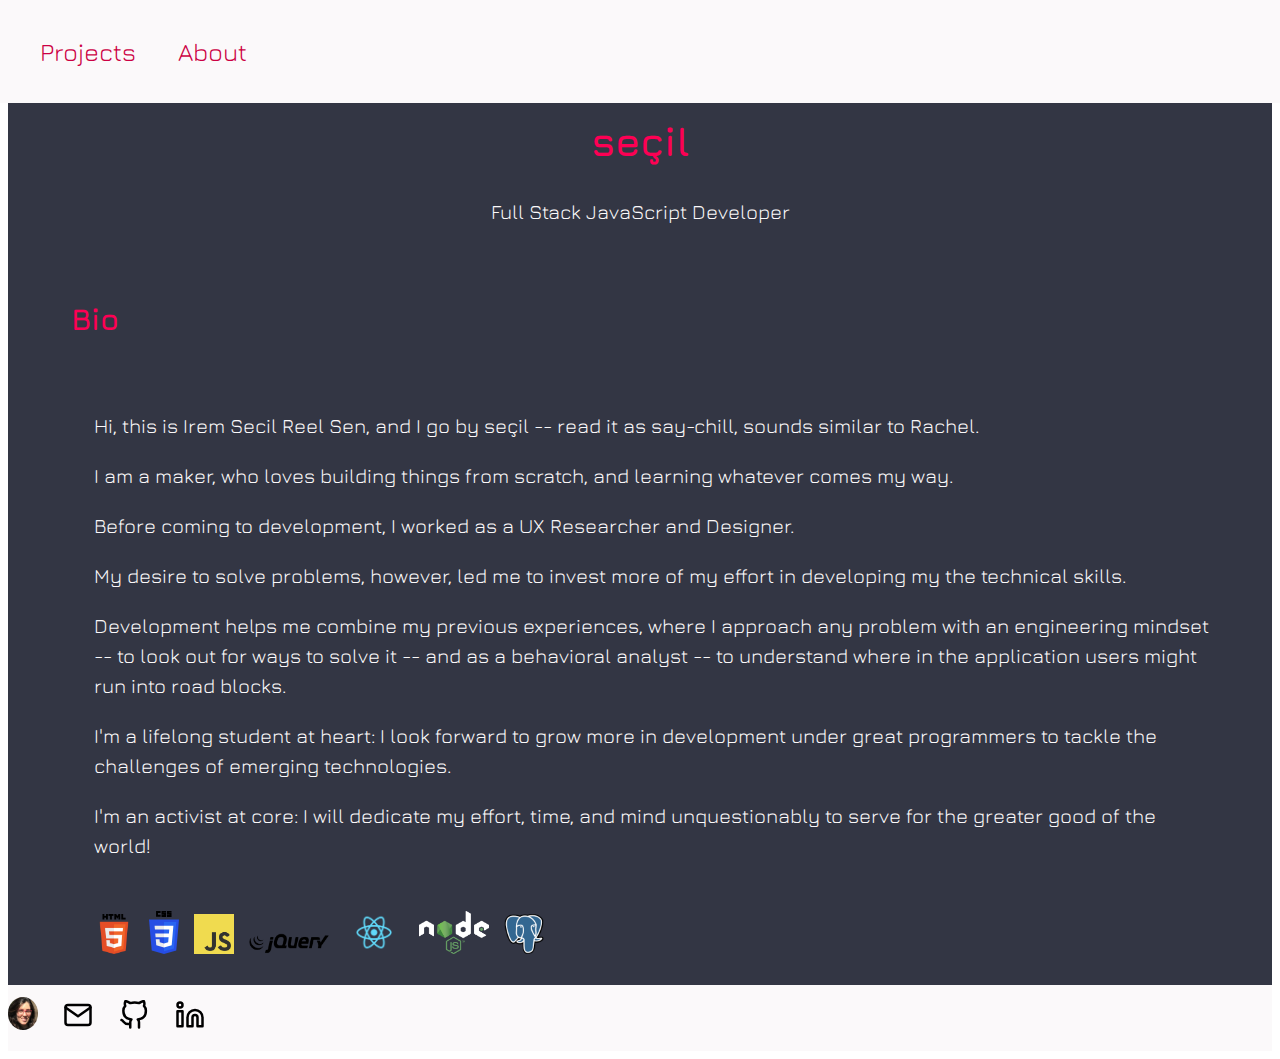
==== about.html @ 165f2359 "took out blog" ====
<!DOCTYPE html>
<html lang="en">
<head>
        <!-- Global site tag (gtag.js) - Google Analytics -->
    <script async src="https://www.googletagmanager.com/gtag/js?id=UA-135874623-1"></script>
    <script>
    window.dataLayer = window.dataLayer || [];
    function gtag(){dataLayer.push(arguments);}
    gtag('js', new Date());

    gtag('config', 'UA-135874623-1');
    </script>
    <meta charset="UTF-8">
    <meta name="viewport" content="width=device-width, initial-scale=1.0">
    <meta http-equiv="X-UA-Compatible" content="ie=edge">
    <title>Document</title>
    <link href="https://fonts.googleapis.com/css?family=Crimson+Text|Julius+Sans+One|Jura" rel="stylesheet">
    <link rel="stylesheet" type="text/css" href="index.css">
</head>
<body>
        <nav role="navigation" class="js-navigation-bar">
            <ul>
                <li><a href="index.html" class="navigation-items">Projects</a></li>
                <li><a href="about.html" class="navigation-items">About</a></li>
            </ul>
        </nav>
    <main role="main">
    <header role="banner">
    <h1>seçil</h1>
    <p>Full Stack JavaScript Developer</p>
    </header>
   <div class="content">
        <h2>Bio</h2>
        <section class="bio-info">
            <p>Hi, this is Irem Secil Reel Sen, and I go by seçil -- read it as say-chill, sounds similar to Rachel.</p>
            <p>I am a maker, who loves building things from scratch, and learning whatever comes my way.</p>
            <p>Before coming to development, I worked as a UX Researcher and Designer.</p>
            <p>My desire to solve problems, however, led me to invest more of my effort in developing my the technical skills.</p>
            <p>Development helps me combine my previous experiences, where I approach any problem with an engineering mindset -- to look out for ways to solve it -- and as a behavioral analyst -- to understand where in the application users might run into road blocks.</p>
            <p>I'm a lifelong student at heart: I look forward to grow more in development under great programmers to tackle the challenges of emerging technologies.</p>
            <p>I'm an activist at core: I will dedicate my effort, time, and mind unquestionably to serve for the greater good of the world!</p>
            <br>
            <div class="tech">
                <img src="resources/html5.png" class="html tech" alt="html5-logo">
                <img src="resources/css.svg" class="css tech" alt="css-logo">
                <img src="resources/js.png" class="js tech" alt="javascript-logo">
                <img src="resources/jquery.png" class="jquery tech" alt="jquery-logo">
                <img src="resources/react.png" class="react tech" alt="react-logo">
                <img src="resources/nodejs.png" class="node tech" alt="node-logo">
                <img src="resources/PostgreSQL.png" class="postgres tech" alt="postgres-logo">
            </div>
        </section>
    </div>
    </main> 
    <footer role="content-info">
        <img src="resources/headshot.png" class="headshot footer-logo" alt="headshot">
        <a href="mailto:secilreel@yahoo.com" target="_blank">
            <img src="resources/mail.svg" class="footer-logo" alt="mailto logo">
        </a>
        <a href="https://github.com/secilreel" alt="github account link" target="_blank">
            <img src="resources/github.svg" class="footer-logo" alt="github logo">
        </a>
        <a href="https://www.linkedin.com/in/irem-secil-reel-sen/" alt="linkedin account link" target="_blank">
            <img src="resources/linkedin.svg" class="footer-logo" alt="linkedin logo">
        </a>
    </footer>
    </body>
    </html>
---- index.css ----
*{
  box-sizing: border-box;
}
html{
  font-size: 62.5%;
}

.content{
  margin-left: 5%;
  margin-right: 3%;
}

nav {
  position: fixed;
  top: 0;
  left: 0;
  right: 0;
}

body {
  font-family: 'Jura', sans-serif;
  font-size: 2rem;
  color: #fbf9fa;
  text-align: left;
  line-height: 1.5;
}

main{
  background-color: #333644
}

a{
  color:#CC0043;
  text-decoration: none;
  font-size: 1.75rem;
  margin: 0%;
}
.about-outside-link{
  font-size: 2.5rem;
}
.headshot {
  border-radius: 70%;
  width: 3rem;
}

.logo{
  width: 3rem;
}

.footer-logo{
  background-color: #fbf9fa;
  width: 3rem;
  margin-right: 2rem;
}
li{
  list-style: none;
  display: inline;
}

.projects{
  width: 100%;
  height: 100%;
}

.description-box{
  display: flex;
  flex-direction: column;
}

.screenshots{
  margin-right: 2%;
  margin-left: 0%;
  padding: 2%;
}

.screenshots-element{
  width: 100%;
  height: 100%;
}

h1 {
  color: #fd0054;
  margin-top: 6rem;
}

h2, h3, h4 {
  color:#fd0054;
}

nav, footer {
  padding: 1% 0;
  background-color: #fbf9fa;
  color: #131010;
}
  
nav {
  position: fixed;
  top: 0;
  left: 0;
  right: 0;
}

.navigation-items{
  margin-right: 3%;
  font-size: 2.5rem;
}

header {
  margin-top: 2%;
  padding: 2% 0;
  text-align: center;
}

.tech{
  margin-right: 1rem;
}

.css {
  width: 3rem;
}

.html {
  width: 4rem;
}

.js {
  width: 4rem;
}

.jquery {
  width: 8rem;
}

.react{
  width: 6rem;
}

.node{
  width: 7rem;
}

.postgres{
  width: 4rem;
}

section {
  padding: 2%;
}

.check-the-code{

  text-align-last: right;
}

@media screen and (min-width: 768px){
  .projects{
    width: 40%;
    height: 40%
  } 
  .description-box{
    display: flex;
    flex-direction: row-reverse;
  }
  .description-text{
    display: block;
    margin-right: 2rem;
  }
  a{
    font-size: 2.2rem;
  }
} 

@media screen and (min-width: 1000px){
  .projects{
    width: 25%;
    height: 25%
  } 
} 

@media screen and (min-width: 1100px){
  .projects{
    width: 10%;
    height: 10%;
  } 
}
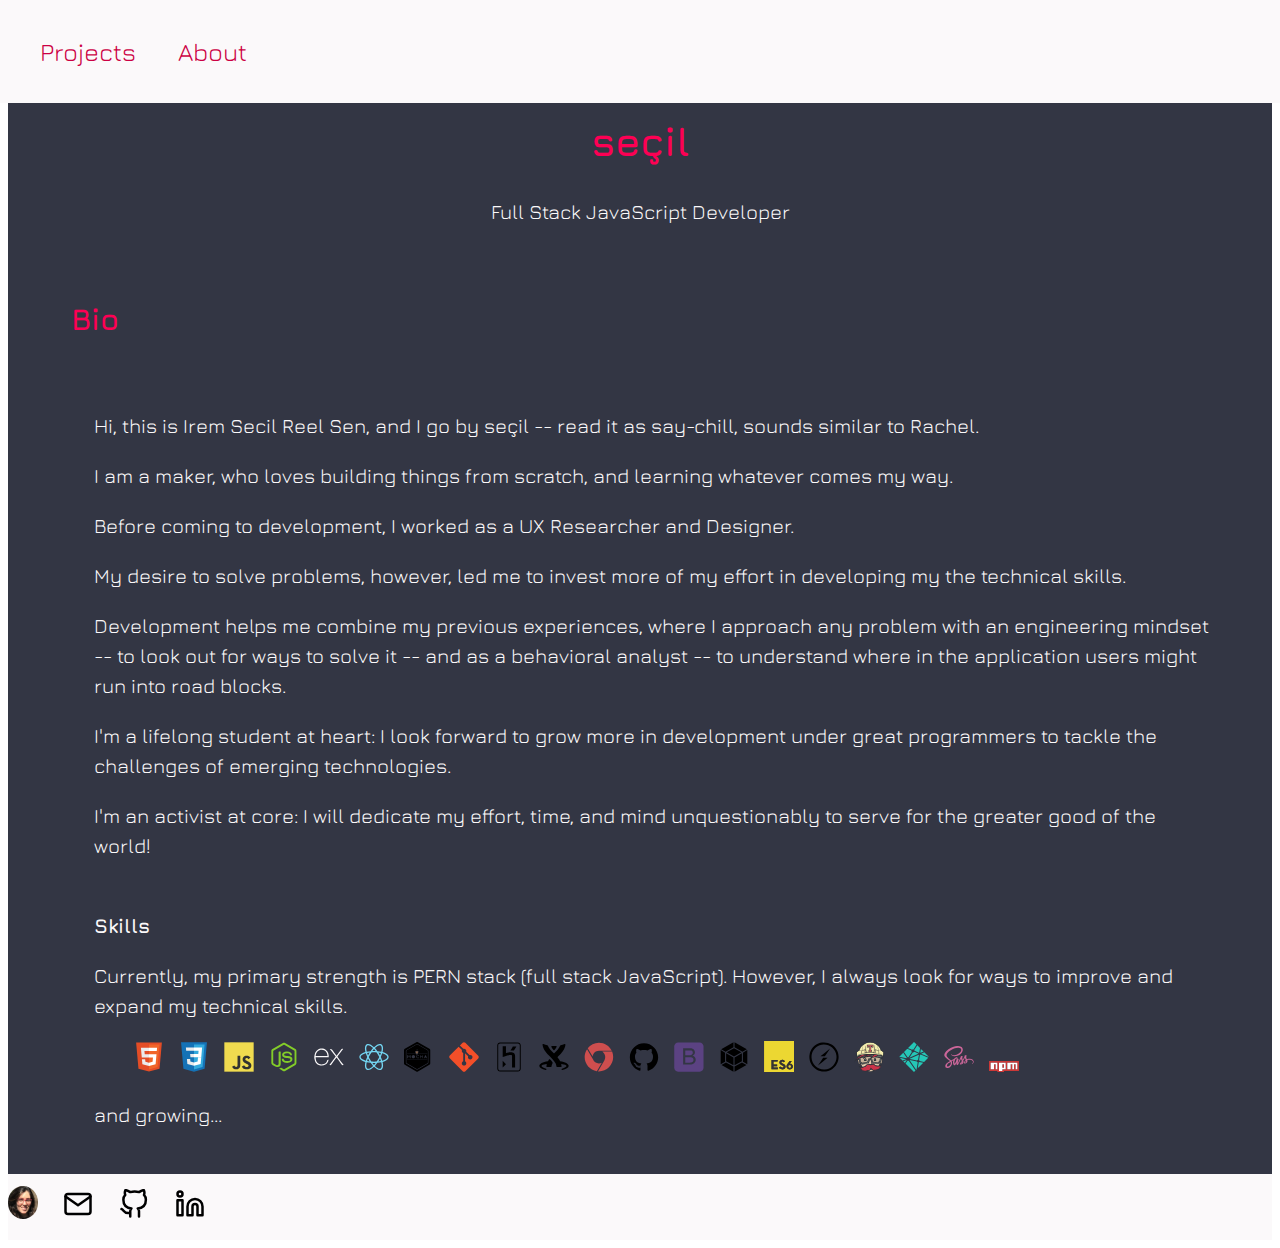
==== commit aa9ba522: "increased stacks" ====
--- a/about.html
+++ b/about.html
@@ -40,7 +40,7 @@
             <p>I'm a lifelong student at heart: I look forward to grow more in development under great programmers to tackle the challenges of emerging technologies.</p>
             <p>I'm an activist at core: I will dedicate my effort, time, and mind unquestionably to serve for the greater good of the world!</p>
             <br>
-            <div class="tech">
+            <!-- <div class="tech">
                 <img src="resources/html5.png" class="html tech" alt="html5-logo">
                 <img src="resources/css.svg" class="css tech" alt="css-logo">
                 <img src="resources/js.png" class="js tech" alt="javascript-logo">
@@ -48,7 +48,383 @@
                 <img src="resources/react.png" class="react tech" alt="react-logo">
                 <img src="resources/nodejs.png" class="node tech" alt="node-logo">
                 <img src="resources/PostgreSQL.png" class="postgres tech" alt="postgres-logo">
-            </div>
+            </div> -->
+            <b>Skills</b>
+            <p>Currently, my primary strength is PERN stack (full stack JavaScript). However, I always look for ways to improve and expand my technical skills.</p>
+            <div class="tech-skills-icons">
+                <ul>
+                  <li class="tech-skills-icon" style="opacity: 1;">
+                    <svg viewBox="0 0 128 128" class="tech">
+                    <path fill="#E44D26" d="M19.037 113.876l-10.005-112.215h109.936l-10.016 112.198-45.019 12.48z"></path><path fill="#F16529" d="M64 116.8l36.378-10.086 8.559-95.878h-44.937z"></path><path fill="#EBEBEB" d="M64 52.455h-18.212l-1.258-14.094h19.47v-13.762h-34.511l.33 3.692 3.382 37.927h30.799zM64 88.198l-.061.017-15.327-4.14-.979-10.975h-13.817l1.928 21.609 28.193 7.826.063-.017z"></path><path fill="#fff" d="M63.952 52.455v13.763h16.947l-1.597 17.849-15.35 4.143v14.319l28.215-7.82.207-2.325 3.234-36.233.335-3.696h-3.708zM63.952 24.599v13.762h33.244l.276-3.092.628-6.978.329-3.692z"></path>
+                    </svg>
+                  </li>
+                  <li class="tech-skills-icon" style="opacity: 1;">
+                    <svg viewBox="0 0 128 128" class="tech" >
+                    <path fill="#1572B6" d="M18.814 114.123l-10.054-112.771h110.48l-10.064 112.754-45.243 12.543-45.119-12.526z"></path><path fill="#33A9DC" d="M64.001 117.062l36.559-10.136 8.601-96.354h-45.16v106.49z"></path><path fill="#fff" d="M64.001 51.429h18.302l1.264-14.163h-19.566v-13.831h34.681999999999995l-.332 3.711-3.4 38.114h-30.95v-13.831z"></path><path fill="#EBEBEB" d="M64.083 87.349l-.061.018-15.403-4.159-.985-11.031h-13.882l1.937 21.717 28.331 7.863.063-.018v-14.39z"></path><path fill="#fff" d="M81.127 64.675l-1.666 18.522-15.426 4.164v14.39l28.354-7.858.208-2.337 2.406-26.881h-13.876z"></path><path fill="#EBEBEB" d="M64.048 23.435v13.831000000000001h-33.407999999999994l-.277-3.108-.63-7.012-.331-3.711h34.646zM64.001 51.431v13.831000000000001h-15.209l-.277-3.108-.631-7.012-.33-3.711h16.447z"></path>
+                    </svg>
+                  </li>
+                  <li class="tech-skills-icon" style="opacity: 1;">
+                    <svg viewBox="0 0 128 128" class="tech">
+                    <path style="fill: #F0DB4F" d="M1.408 1.408h125.184v125.185h-125.184z"></path><path fill="#323330" d="M116.347 96.736c-.917-5.711-4.641-10.508-15.672-14.981-3.832-1.761-8.104-3.022-9.377-5.926-.452-1.69-.512-2.642-.226-3.665.821-3.32 4.784-4.355 7.925-3.403 2.023.678 3.938 2.237 5.093 4.724 5.402-3.498 5.391-3.475 9.163-5.879-1.381-2.141-2.118-3.129-3.022-4.045-3.249-3.629-7.676-5.498-14.756-5.355l-3.688.477c-3.534.893-6.902 2.748-8.877 5.235-5.926 6.724-4.236 18.492 2.975 23.335 7.104 5.332 17.54 6.545 18.873 11.531 1.297 6.104-4.486 8.08-10.234 7.378-4.236-.881-6.592-3.034-9.139-6.949-4.688 2.713-4.688 2.713-9.508 5.485 1.143 2.499 2.344 3.63 4.26 5.795 9.068 9.198 31.76 8.746 35.83-5.176.165-.478 1.261-3.666.38-8.581zm-46.885-37.793h-11.709l-.048 30.272c0 6.438.333 12.34-.714 14.149-1.713 3.558-6.152 3.117-8.175 2.427-2.059-1.012-3.106-2.451-4.319-4.485-.333-.584-.583-1.036-.667-1.071l-9.52 5.83c1.583 3.249 3.915 6.069 6.902 7.901 4.462 2.678 10.459 3.499 16.731 2.059 4.082-1.189 7.604-3.652 9.448-7.401 2.666-4.915 2.094-10.864 2.07-17.444.06-10.735.001-21.468.001-32.237z"></path>
+                    </svg>
+                  </li>
+                  <li class="tech-skills-icon" style="opacity: 1;">
+                    <svg viewBox="0 0 128 128" class="tech">
+                    <path style="fill:#83CD29" d="M112.771 30.334l-44.097-25.605c-2.781-1.584-6.402-1.584-9.205 0l-44.568 25.605c-2.87 1.651-4.901 4.754-4.901 8.073v51.142c0 3.319 2.084 6.423 4.954 8.083l11.775 6.688c5.628 2.772 7.617 2.772 10.178 2.772 8.333 0 13.093-5.039 13.093-13.828v-50.49c0-.713-.371-1.774-1.071-1.774h-5.623c-.712 0-2.306 1.061-2.306 1.773v50.49c0 3.896-3.524 7.773-10.11 4.48l-12.167-7.013c-.424-.23-.723-.693-.723-1.181v-51.142c0-.482.555-.966.982-1.213l44.424-25.561c.415-.235 1.025-.235 1.439 0l43.882 25.555c.42.253.272.722.272 1.219v51.142c0 .488.183.963-.232 1.198l-44.086 25.576c-.378.227-.847.227-1.261 0l-11.307-6.749c-.341-.198-.746-.269-1.073-.086-3.146 1.783-3.726 2.02-6.677 3.043-.726.253-1.797.692.41 1.929l14.798 8.754c1.417.82 3.027 1.246 4.647 1.246 1.642 0 3.25-.426 4.667-1.246l43.885-25.582c2.87-1.672 4.23-4.764 4.23-8.083v-51.142c0-3.319-1.36-6.414-4.229-8.073zM77.91 81.445c-11.726 0-14.309-3.235-15.17-9.066-.1-.628-.633-1.379-1.272-1.379h-5.731c-.709 0-1.279.86-1.279 1.566 0 7.466 4.059 16.512 23.453 16.512 14.039 0 22.088-5.455 22.088-15.109 0-9.572-6.467-12.084-20.082-13.886-13.762-1.819-15.16-2.738-15.16-5.962 0-2.658 1.184-6.203 11.374-6.203 9.105 0 12.461 1.954 13.842 8.091.118.577.645.991 1.24.991h5.754c.354 0 .692-.143.94-.396.24-.272.367-.613.335-.979-.891-10.568-7.912-15.493-22.112-15.493-12.631 0-20.166 5.334-20.166 14.275 0 9.698 7.497 12.378 19.622 13.577 14.505 1.422 15.633 3.542 15.633 6.395 0 4.955-3.978 7.066-13.309 7.066z"></path>
+                    </svg>
+                  </li>
+                  <li class="tech-skills-icon" style="opacity: 1;">
+                    <svg viewBox="0 0 128 128" class="tech">
+                    <path style="fill:#fbf9fa" d="M126.67,98.44c-4.56,1.16-7.38.05-9.91-3.75-5.68-8.51-11.95-16.63-18-24.9-.78-1.07-1.59-2.12-2.6-3.45C89,76,81.85,85.2,75.14,94.77c-2.4,3.42-4.92,4.91-9.4,3.7L92.66,62.34,67.6,29.71c4.31-.84,7.29-.41,9.93,3.45,5.83,8.52,12.26,16.63,18.67,25.21C102.65,49.82,109,41.7,115,33.26c2.41-3.42,5-4.72,9.33-3.46-3.28,4.35-6.49,8.63-9.72,12.88-4.36,5.73-8.64,11.53-13.16,17.14-1.61,2-1.35,3.3.09,5.19C109.9,76,118.16,87.1,126.67,98.44Z"></path><path fill="#fbf9fa" d="M1.33,61.74c.72-3.61,1.2-7.29,2.2-10.83,6-21.43,30.6-30.34,47.5-17.06C60.93,41.64,63.39,52.62,62.9,65H7.1c-.84,22.21,15.15,35.62,35.53,28.78,7.15-2.4,11.36-8,13.47-15,1.07-3.51,2.84-4.06,6.14-3.06-1.69,8.76-5.52,16.08-13.52,20.66-12,6.86-29.13,4.64-38.14-4.89C5.26,85.89,3,78.92,2,71.39c-.15-1.2-.46-2.38-.7-3.57Q1.33,64.78,1.33,61.74ZM7.2,60.25H57.63c-.33-16.06-10.33-27.47-24-27.57C18.63,32.56,7.85,43.7,7.2,60.25Z"></path>
+                    </svg>
+                  </li>
+                  <li class="tech-skills-icon react" style="opacity: 1;">
+                    <svg viewBox="0 0 128 128" class="tech">
+                    <path style="fill: #74d8f5" d="M107.3 45.2c-2.2-.8-4.5-1.6-6.9-2.3.6-2.4 1.1-4.8 1.5-7.1 2.1-13.2-.2-22.5-6.6-26.1-1.9-1.1-4-1.6-6.4-1.6-7 0-15.9 5.2-24.9 13.9-9-8.7-17.9-13.9-24.9-13.9-2.4 0-4.5.5-6.4 1.6-6.4 3.7-8.7 13-6.6 26.1.4 2.3.9 4.7 1.5 7.1-2.4.7-4.7 1.4-6.9 2.3-12.5 4.8-19.3 11.4-19.3 18.8s6.9 14 19.3 18.8c2.2.8 4.5 1.6 6.9 2.3-.6 2.4-1.1 4.8-1.5 7.1-2.1 13.2.2 22.5 6.6 26.1 1.9 1.1 4 1.6 6.4 1.6 7.1 0 16-5.2 24.9-13.9 9 8.7 17.9 13.9 24.9 13.9 2.4 0 4.5-.5 6.4-1.6 6.4-3.7 8.7-13 6.6-26.1-.4-2.3-.9-4.7-1.5-7.1 2.4-.7 4.7-1.4 6.9-2.3 12.5-4.8 19.3-11.4 19.3-18.8s-6.8-14-19.3-18.8zm-14.8-30.5c4.1 2.4 5.5 9.8 3.8 20.3-.3 2.1-.8 4.3-1.4 6.6-5.2-1.2-10.7-2-16.5-2.5-3.4-4.8-6.9-9.1-10.4-13 7.4-7.3 14.9-12.3 21-12.3 1.3 0 2.5.3 3.5.9zm-11.2 59.3c-1.8 3.2-3.9 6.4-6.1 9.6-3.7.3-7.4.4-11.2.4-3.9 0-7.6-.1-11.2-.4-2.2-3.2-4.2-6.4-6-9.6-1.9-3.3-3.7-6.7-5.3-10 1.6-3.3 3.4-6.7 5.3-10 1.8-3.2 3.9-6.4 6.1-9.6 3.7-.3 7.4-.4 11.2-.4 3.9 0 7.6.1 11.2.4 2.2 3.2 4.2 6.4 6 9.6 1.9 3.3 3.7 6.7 5.3 10-1.7 3.3-3.4 6.6-5.3 10zm8.3-3.3c1.5 3.5 2.7 6.9 3.8 10.3-3.4.8-7 1.4-10.8 1.9 1.2-1.9 2.5-3.9 3.6-6 1.2-2.1 2.3-4.2 3.4-6.2zm-25.6 27.1c-2.4-2.6-4.7-5.4-6.9-8.3 2.3.1 4.6.2 6.9.2 2.3 0 4.6-.1 6.9-.2-2.2 2.9-4.5 5.7-6.9 8.3zm-18.6-15c-3.8-.5-7.4-1.1-10.8-1.9 1.1-3.3 2.3-6.8 3.8-10.3 1.1 2 2.2 4.1 3.4 6.1 1.2 2.2 2.4 4.1 3.6 6.1zm-7-25.5c-1.5-3.5-2.7-6.9-3.8-10.3 3.4-.8 7-1.4 10.8-1.9-1.2 1.9-2.5 3.9-3.6 6-1.2 2.1-2.3 4.2-3.4 6.2zm25.6-27.1c2.4 2.6 4.7 5.4 6.9 8.3-2.3-.1-4.6-.2-6.9-.2-2.3 0-4.6.1-6.9.2 2.2-2.9 4.5-5.7 6.9-8.3zm22.2 21l-3.6-6c3.8.5 7.4 1.1 10.8 1.9-1.1 3.3-2.3 6.8-3.8 10.3-1.1-2.1-2.2-4.2-3.4-6.2zm-54.5-16.2c-1.7-10.5-.3-17.9 3.8-20.3 1-.6 2.2-.9 3.5-.9 6 0 13.5 4.9 21 12.3-3.5 3.8-7 8.2-10.4 13-5.8.5-11.3 1.4-16.5 2.5-.6-2.3-1-4.5-1.4-6.6zm-24.7 29c0-4.7 5.7-9.7 15.7-13.4 2-.8 4.2-1.5 6.4-2.1 1.6 5 3.6 10.3 6 15.6-2.4 5.3-4.5 10.5-6 15.5-13.8-4-22.1-10-22.1-15.6zm28.5 49.3c-4.1-2.4-5.5-9.8-3.8-20.3.3-2.1.8-4.3 1.4-6.6 5.2 1.2 10.7 2 16.5 2.5 3.4 4.8 6.9 9.1 10.4 13-7.4 7.3-14.9 12.3-21 12.3-1.3 0-2.5-.3-3.5-.9zm60.8-20.3c1.7 10.5.3 17.9-3.8 20.3-1 .6-2.2.9-3.5.9-6 0-13.5-4.9-21-12.3 3.5-3.8 7-8.2 10.4-13 5.8-.5 11.3-1.4 16.5-2.5.6 2.3 1 4.5 1.4 6.6zm9-15.6c-2 .8-4.2 1.5-6.4 2.1-1.6-5-3.6-10.3-6-15.6 2.4-5.3 4.5-10.5 6-15.5 13.8 4 22.1 10 22.1 15.6 0 4.7-5.8 9.7-15.7 13.4z"></path>
+                    </svg>
+                  </li>
+                  <li class="tech-skills-icon mocha" style="opacity: 1;">
+                    <svg viewBox="0 0 128 128" class="tech">
+                    <path style="fill: #8D6748" class="cls-1" d="M60.91,52h4a1,1,0,0,0,.54-.24C67.77,49,68.1,43.6,68.1,41.7a.7.7,0,0,0-.68-.7h-9a.68.68,0,0,0-.68.68c.07,1.9.34,7.36,2.65,10.08A.65.65,0,0,0,60.91,52Zm4.41-5.16C67,46.23,67,45.62,67,45.62a10.69,10.69,0,0,1-2,5.24.51.51,0,0,1-.41.15H61.25c-.14,0-.34,0-.41-.15a9.6,9.6,0,0,1-1.7-3.77S63.08,47.65,65.32,46.84Z" transform="translate(-8 -0.81)"></path><path class="cls-1" d="M116.42,29.94,67.48,1.72a6.83,6.83,0,0,0-6.83,0L11.6,29.94A6.9,6.9,0,0,0,8,35.78V92.22a7,7,0,0,0,3.58,5.83l48.94,28.22a6.83,6.83,0,0,0,6.83,0L116.4,98.06a7.14,7.14,0,0,0,3.6-5.83V35.78A7,7,0,0,0,116.42,29.94ZM112,88.29a5.77,5.77,0,0,1-2.94,5L66.86,117.66a5.65,5.65,0,0,1-5.84,0L18.87,93.31a5.63,5.63,0,0,1-2.87-5V39.58a5.71,5.71,0,0,1,2.87-5L61,10.2a5.6,5.6,0,0,1,5.82,0l42.21,24.35a5.69,5.69,0,0,1,2.93,5Z" transform="translate(-8 -0.81)"></path><path class="cls-1" d="M108.06,36.32,65.85,12a3.87,3.87,0,0,0-1.91-.54A4.06,4.06,0,0,0,62,12L19.87,36.32A3.88,3.88,0,0,0,18,39.65V88.35a3.87,3.87,0,0,0,1.87,3.32L62,116a3.62,3.62,0,0,0,1.89.54,3.82,3.82,0,0,0,1.9-.54l42.23-24.35A3.94,3.94,0,0,0,110,88.35V39.65A3.94,3.94,0,0,0,108.06,36.32ZM67,68.19a4.8,4.8,0,0,0,3.65-1.69L72.17,68a7.7,7.7,0,0,1-1.08,1,5.9,5.9,0,0,1-1.22.75,5,5,0,0,1-1.42.47,8.33,8.33,0,0,1-1.83.14,6.72,6.72,0,0,1-4.88-2,6.1,6.1,0,0,1-1.3-2.24A7.34,7.34,0,0,1,60,63.39v-.07a7.12,7.12,0,0,1,.42-2.71,7.63,7.63,0,0,1,1.36-2.24A6.35,6.35,0,0,1,64,56.88a7.53,7.53,0,0,1,2.83-.54,13.09,13.09,0,0,1,1.69.14c.54.14.95.27,1.42.41a6.43,6.43,0,0,1,1.15.68,11.79,11.79,0,0,1,1,.88l-1.56,1.63A4.83,4.83,0,1,0,67,68.19ZM64.17,30.56c-.34.47.07,1.63.95,3a2.83,2.83,0,0,1-.95,4,3.83,3.83,0,0,0-.75-2.31C61.8,32.79,63.29,31.64,64.17,30.56Zm-2.71,2.51c-.27.27,0,1.09.61,2a1.91,1.91,0,0,1-.61,2.71A2.74,2.74,0,0,0,61,36.25C59.9,34.56,60.85,33.81,61.46,33.07ZM56.5,39H69.26a.64.64,0,0,1,.68.63C69.94,42,69.6,50,66.2,53.77a.64.64,0,0,1-.47.23H60a.67.67,0,0,1-.47-.26C56.16,49.88,55.83,42,55.83,39.66A.66.66,0,0,1,56.5,39ZM21,49H55.35s.07,0,.07,1H21ZM55,63.32v.07a7.37,7.37,0,0,1-.47,2.71,6.7,6.7,0,0,1-1.46,2.24,6.4,6.4,0,0,1-2.22,1.49,6.63,6.63,0,0,1-2.84.54,7.86,7.86,0,0,1-2.84-.54,6.47,6.47,0,0,1-2.24-1.49,6.3,6.3,0,0,1-1.41-2.24A7.16,7.16,0,0,1,41,63.39v-.07a7.43,7.43,0,0,1,.53-2.71A6.79,6.79,0,0,1,43,58.37a6.46,6.46,0,0,1,2.23-1.49,6.66,6.66,0,0,1,2.85-.54,7.88,7.88,0,0,1,2.85.54,6.48,6.48,0,0,1,2.24,1.49,6.18,6.18,0,0,1,1.35,2.24A7.14,7.14,0,0,1,55,63.32ZM29.1,67H29l-4-6.46V70H22V57h3l4.14,6.38L33.23,57H36V70H33V60.47ZM107,75H21V74h86ZM86,62V57h2V70H86V64H79v6H77V57h2v5Zm6.73,8,6-13h2.17l6,13h-2.51L103,67H96.6l-1.42,3ZM107,50H70.41c0-1,.07-1,.07-1H107Z" transform="translate(-8 -0.81)"></path>
+                    </svg>
+                  </li>
+                  <li class="tech-skills-icon" style="opacity: 1;">
+                    <svg viewBox="0 0 128 128" class="tech">
+                    <path fill="#F34F29" d="M124.737 58.378l-55.116-55.114c-3.172-3.174-8.32-3.174-11.497 0l-11.444 11.446 14.518 14.518c3.375-1.139 7.243-.375 9.932 2.314 2.703 2.706 3.461 6.607 2.294 9.993l13.992 13.993c3.385-1.167 7.292-.413 9.994 2.295 3.78 3.777 3.78 9.9 0 13.679-3.78 3.78-9.901 3.78-13.683 0-2.842-2.844-3.545-7.019-2.105-10.521l-13.048-13.048-.002 34.341c.922.455 1.791 1.063 2.559 1.828 3.778 3.777 3.778 9.898 0 13.683-3.779 3.777-9.904 3.777-13.679 0-3.778-3.784-3.778-9.905 0-13.683.934-.933 2.014-1.638 3.167-2.11v-34.659c-1.153-.472-2.231-1.172-3.167-2.111-2.862-2.86-3.551-7.06-2.083-10.576l-14.313-14.313-37.792 37.79c-3.175 3.177-3.175 8.325 0 11.5l55.117 55.114c3.174 3.174 8.32 3.174 11.499 0l54.858-54.858c3.174-3.176 3.174-8.327-.001-11.501z"></path>
+                    </svg>
+                  </li>
+                  <li class="tech-skills-icon heroku" style="opacity: 1;">
+                    <svg viewBox="0 0 128 128" class="tech">
+                    <path d="M114 13.9c0-6.6-5.3-11.9-11.9-11.9h-76.2c-6.6 0-11.9 5.3-11.9 11.9v100.3c0 6.6 5.3 11.9 11.9 11.9h76.3c6.6 0 11.9-5.3 11.9-11.9v-100.3zm-4 .1v99.3c0 4.7-3.5 8.7-8.2 8.7h-75.3c-4.7 0-8.5-4-8.5-8.7v-99.3c0-4.7 3.9-8 8.5-8h75.2c4.7 0 8.4 3.6 8.4 8.3l-.1-.3zM37 108.7l14.1-14.1-14.1-14.1zM51 47.8v-29.4l-13.9.1s.1 45.9.2 45.7c42.8-16.7 39.7-4.8 39.7-4.8v49.4l-.1.2h13.1v-49.5c0-27.1-39-11.7-39-11.7zM70 36h14.8c8-10 10.7-17 10.7-17h-15.3s-4.9 11-10.2 17z"></path>
+                    </svg>
+                  </li>
+                  <li class="tech-skills-icon confluence" style="opacity: 1;">
+                    <svg viewBox="0 0 128 128" class="tech">
+                    <path d="M89.976 82.353c-1.57-3.094-3.43-6.223-5.606-9.405a106.98 106.98 0 0 0-4.974-6.672c-.71-.884-.412-1.984.13-2.53.536-.55 1.075-1.098 1.617-1.653 7.46-7.61 15.175-15.475 21.09-23.974 6.293-9.042 9.78-17.618 10.66-26.44a2.723 2.723 0 0 0-1.03-2.375 2.663 2.663 0 0 0-2.56-.368c-5.738 2.194-11.563 3.86-16.88 5.098a3.318 3.318 0 0 0-2.324 2.026C86.223 26.674 76.33 36.778 65.953 47.363c-.417.395-1 .917-1.95.917-.948 0-1.526-.506-1.95-.918-10.38-10.586-20.27-20.654-24.146-31.268a3.323 3.323 0 0 0-2.323-2.025c-5.32-1.24-11.15-3.047-16.878-5.24a2.655 2.655 0 0 0-3.592 2.742c.88 8.824 4.365 17.506 10.66 26.547 5.914 8.498 13.63 16.365 21.09 23.973C60.607 76.106 73.59 89.347 74.73 104.7a2.654 2.654 0 0 0 2.647 2.46h16.148a2.658 2.658 0 0 0 2.653-2.788 48.635 48.635 0 0 0-1.242-8.69l.006-.007a1.06 1.06 0 0 1 1.02-1.337c.05 0 .1.01.15.017h.002c13.183 1.93 21.52 5.013 21.533 8.41v.007c0 3.2-7.495 8.03-19.677 11.565l-.005.005c-1.083.31-1.873 1.288-1.873 2.45 0 1.408 1.163 2.554 2.6 2.554.2 0 .39-.023.577-.065 16.375-3.787 27.23-10.152 27.23-17.338-.002-8.533-14.676-16.154-36.526-19.59zM46.675 74.03a2.66 2.66 0 0 0-1.886-.808c-1.206 0-1.92.778-2.19 1.19a82.094 82.094 0 0 0-4.632 7.95C16.148 85.803 1.5 93.418 1.5 101.943c0 7.194 10.777 13.546 27.182 17.332.002 0 .018 0 .024-.002.193.046.392.075.6.075 1.436 0 2.6-1.145 2.6-2.554 0-1.16-.792-2.126-1.87-2.438l-.007-.017c-12.183-3.536-19.678-8.367-19.678-11.565v-.008c.012-3.39 8.327-6.47 21.477-8.4a.833.833 0 0 1 .14-.016A1.07 1.07 0 0 1 33 95.7l.01.01a48.544 48.544 0 0 0-1.23 8.653c-.036.723.23 1.44.732 1.97.5.525 1.205.827 1.93.827h16.15a2.676 2.676 0 0 0 2.657-2.468c.35-4.725 1.827-9.46 4.505-14.438.928-1.722.207-3.34-.328-4.03-2.658-3.457-5.912-7.142-10.752-12.194z"></path><path d="M62.138 34.137c.64.62 1.362.738 1.86.738h.005c.5 0 1.223-.116 1.862-.738C71.56 28.6 74.62 22.144 75.29 20.35a2.64 2.64 0 0 0 .197-.98c0-1.434-1.194-2.457-2.443-2.457-1.03 0-3.967.304-9.026.304h-.033c-5.06 0-7.993-.304-9.024-.304-1.248 0-2.443 1.024-2.443 2.456 0 .417.1.716.198.98.67 1.794 3.73 8.25 9.423 13.787z"></path>
+                    </svg>
+                  </li>
+                  <li class="tech-skills-icon" style="opacity: 1;">
+                    <svg viewBox="0 0 128 128" class="tech">
+                    <path fill="#CE4E4E" d="M64 37h54.186c-9.944-20-30.64-33.633-54.562-33.633-19.367 0-36.619 9.173-47.764 23.271l21.123 35.748c1.032-13.906 11.017-25.316 27.017-25.386zM120.126 41h-41.832c7.403 6 12.299 13.884 12.299 23.369 0 4.663-1.183 8.631-3.268 13.631h.015l-27.757 47.511c1.335.087 2.682-.022 4.04-.022 33.609 0 60.855-27.746 60.855-61.355.001-8-1.546-15.134-4.352-23.134zM63.624 91.445c-11.672 0-21.611-7.414-25.368-17.789l-25.186-43.071c-6.505 9.686-10.303 21.345-10.303 33.889 0 30.632 22.634 55.972 52.089 60.224l20.996-36.179c-3.671 1.871-7.827 2.926-12.228 2.926z"></path>
+                    </svg>
+                  </li>
+                  <li class="tech-skills-icon" style="opacity: 1;">
+                    <svg viewBox="0 0 128 128" class="tech">
+                    <path fill-rule="evenodd" clip-rule="evenodd" d="M64 5.103c-33.347 0-60.388 27.035-60.388 60.388 0 26.682 17.303 49.317 41.297 57.303 3.017.56 4.125-1.31 4.125-2.905 0-1.44-.056-6.197-.082-11.243-16.8 3.653-20.345-7.125-20.345-7.125-2.747-6.98-6.705-8.836-6.705-8.836-5.48-3.748.413-3.67.413-3.67 6.063.425 9.257 6.223 9.257 6.223 5.386 9.23 14.127 6.562 17.573 5.02.542-3.903 2.107-6.568 3.834-8.076-13.413-1.525-27.514-6.704-27.514-29.843 0-6.593 2.36-11.98 6.223-16.21-.628-1.52-2.695-7.662.584-15.98 0 0 5.07-1.623 16.61 6.19C53.7 35 58.867 34.327 64 34.304c5.13.023 10.3.694 15.127 2.033 11.526-7.813 16.59-6.19 16.59-6.19 3.287 8.317 1.22 14.46.593 15.98 3.872 4.23 6.215 9.617 6.215 16.21 0 23.194-14.127 28.3-27.574 29.796 2.167 1.874 4.097 5.55 4.097 11.183 0 8.08-.07 14.583-.07 16.572 0 1.607 1.088 3.49 4.148 2.897 23.98-7.994 41.263-30.622 41.263-57.294C124.388 32.14 97.35 5.104 64 5.104z"></path><path d="M26.484 91.806c-.133.3-.605.39-1.035.185-.44-.196-.685-.605-.543-.906.13-.31.603-.395 1.04-.188.44.197.69.61.537.91zm-.743-.55M28.93 94.535c-.287.267-.85.143-1.232-.28-.396-.42-.47-.983-.177-1.254.298-.266.844-.14 1.24.28.394.426.472.984.17 1.255zm-.575-.618M31.312 98.012c-.37.258-.976.017-1.35-.52-.37-.538-.37-1.183.01-1.44.373-.258.97-.025 1.35.507.368.545.368 1.19-.01 1.452zm0 0M34.573 101.373c-.33.365-1.036.267-1.552-.23-.527-.487-.674-1.18-.343-1.544.336-.366 1.045-.264 1.564.23.527.486.686 1.18.333 1.543zm0 0M39.073 103.324c-.147.473-.825.688-1.51.486-.683-.207-1.13-.76-.99-1.238.14-.477.823-.7 1.512-.485.683.206 1.13.756.988 1.237zm0 0M44.016 103.685c.017.498-.563.91-1.28.92-.723.017-1.308-.387-1.315-.877 0-.503.568-.91 1.29-.924.717-.013 1.306.387 1.306.88zm0 0M48.614 102.903c.086.485-.413.984-1.126 1.117-.7.13-1.35-.172-1.44-.653-.086-.498.422-.997 1.122-1.126.714-.123 1.354.17 1.444.663zm0 0"></path>
+                    </svg>
+                  </li>
+                  <li class="tech-skills-icon" style="opacity: 1;">
+                    <svg viewBox="0 0 128 128" class="tech">
+                    <path style="fill: #5B4282" d="M75.701 65.603c-2.334-.768-5.694-.603-10.08-.603h-17.621v23h18.844c2.944 0 5.012-.315 6.203-.535 2.099-.376 3.854-1.104 5.264-1.982 1.409-.876 2.568-2.205 3.478-3.881.908-1.676 1.363-3.637 1.363-5.83 0-2.568-.658-4.54-1.975-6.436-1.316-1.896-3.141-2.965-5.476-3.733zM73.282 55.087c2.317-.688 4.064-1.89 5.239-3.487 1.176-1.598 1.763-3.631 1.763-6.044 0-2.286-.549-4.314-1.646-6.054s-2.662-2.413-4.699-3.056c-2.037-.641-5.53-.446-10.48-.446h-15.459v20h16.587c4.042 0 6.939-.38 8.695-.913zM126 18.625c0-9.182-7.443-16.625-16.625-16.625h-91.75c-9.182 0-16.625 7.443-16.625 16.625v91.75c0 9.182 7.443 16.625 16.625 16.625h91.75c9.182 0 16.625-7.443 16.625-16.625v-91.75zm-35.447 66.12c-1.362 2.773-3.047 4.911-5.052 6.415-2.006 1.504-4.521 2.78-7.544 3.548-3.022.769-6.728 1.292-11.113 1.292h-27.844v-69h27.42c5.264 0 9.485.609 12.665 2.002 3.181 1.395 5.671 3.497 7.474 6.395 1.801 2.898 2.702 5.907 2.702 9.071 0 2.945-.8 5.708-2.397 8.308-1.598 2.602-4.011 4.694-7.237 6.292 4.166 1.222 7.37 3.304 9.61 6.248 2.24 2.945 3.36 6.422 3.36 10.432 0 3.227-.681 6.225-2.044 8.997z"></path>
+                    </svg>
+                  </li>
+                  <li class="tech-skills-icon webpack" style="opacity: 1;">
+                    <svg viewBox="0 0 128 128" class="tech">
+                    <path class="cls-1" d="M117.29,98.1,66.24,127V104.49L98,87,117.29,98.1Zm3.5-3.16V34.55L102.11,45.35V84.16l18.67,10.77ZM10.71,98.1l51,28.88V104.49L29.94,87Zm-3.5-3.16V34.55L25.89,45.35V84.16Zm2.19-64.3L61.76,1V22.76L28.21,41.21l-.27.15Zm109.18,0L66.24,1V22.76L99.79,41.2l.27.15,18.54-10.71Z"></path><path class="cls-1" d="M61.76,99.37,30.37,82.1V47.92L61.76,66Zm4.48,0L97.63,82.12V47.92L66.24,66ZM32.5,44,64,26.66,95.5,44,64,62.16,32.5,44Z"></path>
+                    </svg>
+                  </li>
+                  <li class="tech-skills-icon es6" style="opacity: 1;">
+                      <svg version="1.1" id="Layer_1" xmlns="http://www.w3.org/2000/svg" xmlns:xlink="http://www.w3.org/1999/xlink" x="0px" y="0px" viewBox="0 0 483 512" enable-background="new 0 0 483 512" xml:space="preserve" class="tech">
+                   <g>
+                     <g>
+                       <path fill="#ECD732" d="M1.003,512.999C1.002,342.335,1.002,171.67,1.001,1.003c160.998-0.001,321.996-0.001,482.995-0.002
+                         c0.002,170.664,0.002,341.329,0.003,511.995C323.002,512.998,162.003,512.998,1.003,512.999z M152.233,427.398
+                         c0-7.55,0-14.258,0-21.358c20.056,0,39.652,0,59.454,0c0-8.97,0-17.521,0-26.692c-20.016,0-39.743,0-59.493,0
+                         c0-15.994,0-31.363,0-47.363c22.794,0,45.17,0,67.398,0c0-9.376,0-18.109,0-26.646c-33.132,0-65.87,0-98.558,0
+                         c0,49.991,0,99.584,0,149.388c34.017,0,67.745,0,101.582,0c0-9.147,0-18.013,0-27.327
+                         C198.985,427.398,175.717,427.398,152.233,427.398z M239.532,425.037c3.899,8.383,9.245,14.76,16.095,19.646
+                         c18.021,12.854,38.114,15.034,59.047,9.794c16.555-4.145,28.362-13.989,31.512-31.604c3.194-17.861-0.607-33.895-16.297-44.581
+                         c-8.984-6.12-19.278-10.312-28.965-15.404c-5.426-2.853-11.046-5.422-16.157-8.761c-4.844-3.164-5.908-8.398-4.665-13.788
+                         c1.239-5.377,5.054-8.369,10.437-9.467c7.775-1.586,14.081,0.914,19.138,6.822c1.569,1.835,2.914,3.862,4.472,5.949
+                         c8.337-5.372,16.236-10.462,24.941-16.071c-4.604-5.194-8.174-10.35-12.81-14.235c-12.079-10.124-26.479-11.688-41.475-9.404
+                         c-16.195,2.465-28.704,10.521-33.681,26.604c-5.274,17.05-2.908,33.376,11.069,45.749c6.349,5.618,14.328,9.527,21.898,13.595
+                         c7.74,4.158,16.033,7.283,23.806,11.389c5.52,2.915,8.781,7.862,7.9,14.396c-0.908,6.729-5.621,10.353-11.73,12.24
+                         c-12.874,3.977-26.399-0.64-35.072-11.832c-1.394-1.798-2.737-3.635-4.257-5.655C256.22,415.359,248.062,420.09,239.532,425.037z
+                          M411.213,368.761c6.08-7.839,12.271-15.626,18.244-23.576c5.906-7.862,11.595-15.891,17.915-24.584
+                         c-10.744,0-20.378,0.153-30.002-0.085c-3.272-0.081-5.114,1.145-6.925,3.687c-10.13,14.23-20.627,28.203-30.568,42.562
+                         c-4.709,6.803-9.129,13.967-12.52,21.49c-10.223,22.681-4.501,46.476,14.598,59.069c19.255,12.697,40.01,13.492,60.051,2.516
+                         c28.407-15.557,30.949-57.946,5.064-75.402C435.967,366.949,423.604,365.861,411.213,368.761z"></path>
+                       <path fill-rule="evenodd" clip-rule="evenodd" fill="#343332" d="M152.233,427.398c23.483,0,46.752,0,70.384,0
+                         c0,9.314,0,18.18,0,27.327c-33.837,0-67.565,0-101.582,0c0-49.804,0-99.396,0-149.388c32.688,0,65.425,0,98.558,0
+                         c0,8.537,0,17.271,0,26.646c-22.228,0-44.604,0-67.398,0c0,16,0,31.369,0,47.363c19.75,0,39.477,0,59.493,0
+                         c0,9.171,0,17.723,0,26.692c-19.802,0-39.398,0-59.454,0C152.233,413.141,152.233,419.849,152.233,427.398z"></path>
+                       <path fill-rule="evenodd" clip-rule="evenodd" fill="#343332" d="M239.532,425.037c8.53-4.947,16.688-9.678,25.206-14.618
+                         c1.52,2.021,2.863,3.857,4.257,5.655c8.673,11.192,22.198,15.809,35.072,11.832c6.109-1.888,10.822-5.511,11.73-12.24
+                         c0.881-6.533-2.381-11.48-7.9-14.396c-7.772-4.105-16.065-7.23-23.806-11.389c-7.57-4.067-15.55-7.977-21.898-13.595
+                         c-13.978-12.373-16.344-28.699-11.069-45.749c4.977-16.083,17.485-24.14,33.681-26.604c14.996-2.283,29.396-0.72,41.475,9.404
+                         c4.636,3.886,8.206,9.041,12.81,14.235c-8.705,5.609-16.604,10.699-24.941,16.071c-1.558-2.087-2.902-4.114-4.472-5.949
+                         c-5.057-5.908-11.362-8.408-19.138-6.822c-5.383,1.098-9.197,4.09-10.437,9.467c-1.243,5.39-0.179,10.624,4.665,13.788
+                         c5.111,3.339,10.731,5.908,16.157,8.761c9.687,5.092,19.98,9.284,28.965,15.404c15.689,10.687,19.491,26.72,16.297,44.581
+                         c-3.149,17.614-14.957,27.459-31.512,31.604c-20.933,5.24-41.025,3.061-59.047-9.794
+                         C248.777,439.797,243.432,433.42,239.532,425.037z"></path>
+                       <path fill-rule="evenodd" clip-rule="evenodd" fill="#343332" d="M411.213,368.761c12.392-2.899,24.754-1.812,35.857,5.677
+                         c25.885,17.456,23.343,59.846-5.064,75.402c-20.041,10.977-40.796,10.182-60.051-2.516c-19.099-12.594-24.82-36.389-14.598-59.069
+                         c3.391-7.523,7.811-14.688,12.52-21.49c9.941-14.359,20.438-28.332,30.568-42.562c1.811-2.542,3.652-3.768,6.925-3.687
+                         c9.624,0.238,19.258,0.085,30.002,0.085c-6.32,8.693-12.009,16.722-17.915,24.584
+                         C423.483,353.135,417.293,360.922,411.213,368.761z M413.417,430.193c11.628,0.109,20.467-8.429,20.512-19.815
+                         c0.044-11.304-8.896-20.243-20.255-20.251c-11.267-0.009-20.464,9.142-20.354,20.251
+                         C393.43,421.603,402.034,430.086,413.417,430.193z"></path>
+                       <path fill-rule="evenodd" clip-rule="evenodd" fill="#EAD532" d="M413.417,430.193c-11.383-0.107-19.987-8.591-20.098-19.815
+                         c-0.109-11.109,9.088-20.26,20.354-20.251c11.358,0.008,20.299,8.947,20.255,20.251
+                         C433.884,421.765,425.045,430.303,413.417,430.193z"></path>
+                     </g>
+                   </g>
+                   </svg>
+                  </li>
+                  <li class="tech-skills-icon socket.io" style="opacity: 1;">
+                      <svg version="1.1" id="Layer_1" xmlns="http://www.w3.org/2000/svg" xmlns:xlink="http://www.w3.org/1999/xlink" x="0px" y="0px" viewBox="0 0 2500 2500" style="enable-background:new 0 0 2500 2500;" xml:space="preserve" class="tech">
+                   <path style="fill:#000000;" d="M2467.442,1222.676c-5.811-407.559-234.307-803.486-584.307-1012.793
+                     C1605.234,38.369,1256.973-8.721,941.865,72.09l0,0.01c-475,118.018-851.758,548.242-900,1036.035
+                     c-59.893,461.631,173.252,942.441,572.666,1180.82c391.865,245.352,922.676,235.459,1306.396-22.676
+                     C2265.694,2042.441,2480.234,1634.297,2467.442,1222.676z M1318.018,2286.631c-553.486,55.234-1088.369-413.965-1104.062-969.766
+                     c-41.279-450,255.234-896.514,679.648-1045.352c595.352-238.379,1325.586,201.738,1387.207,840.117
+                     C2376.748,1686.045,1900,2269.766,1318.018,2286.631z"></path>
+                   <path style="fill:#000000;" d="M953.486,1188.379c266.865-218.027,527.91-443.613,800.586-655.244
+                     c-143.027,219.775-290.117,436.631-433.145,656.396c-122.676,0.586-245.342,0.586-367.441-1.162V1188.379z M1179.072,1309.883
+                     c123.252,0,245.928,0,368.604,1.748c-268.604,216.855-528.486,444.18-801.748,655.234
+                     C888.955,1747.09,1036.045,1529.658,1179.072,1309.883L1179.072,1309.883z"></path>
+                   </svg>
+                  </li>
+                  <li class="tech-skills-icon TravisCI" style="opacity: 1;">
+                      <svg class="tech" version="1.1" id="Layer_1" xmlns="http://www.w3.org/2000/svg" xmlns:xlink="http://www.w3.org/1999/xlink" x="0px" y="0px" viewBox="0 0 200 200" style="enable-background:new 0 0 200 200;" xml:space="preserve">
+                   <title>Artboard 1</title>
+                   <path style="fill:#CB3349;" d="M47.78,86.57c0,0-31.12,21.9-32.33,30.25l2.33-0.48c0,0,37.22-24.7,66.8-27.71l0.67-3.75L47.78,86.57
+                     z"></path>
+                   <path style="fill:#CB3349;" d="M96.63,83.44l-24.51,17.39l1.32,1.06c1-0.81,43.54-13.8,43.54-13.8l9-5.62
+                     C119.93,83.22,96.63,83.44,96.63,83.44z"></path>
+                   <path style="fill:#CB3349;" d="M117.93,104.47c17.41,0,43.5-17,43.5-17L153,85.82c-0.42,0.42-13.6-0.46-13.6-0.46l-6.26-1.74l-15,17
+                     l-1.22,3C118,103.17,117.93,104.47,117.93,104.47z"></path>
+                   <path style="fill:#CB3349;" d="M174.73,158.83l-5.38,1.51l-24.84-0.54L129,147.72l-18.78,4.7l-21.73-1.88l-12.2,13.3l-22.83,6.82
+                     l-11.4-3.53l-0.57-0.49l5.12,12.53c0,0,11.59,12.41,18.06,13.83s18.17-0.1,26.93-1.46s15.76-4.49,18.58-9.6
+                     c1.266-2.097,2.35-4.298,3.24-6.58c0,0,8.35,11.8,15.56,13.15c7.21,1.35,28.6-6,28.6-6s13.05-3.55,15.35-8s8.35-19.21,8.35-19.21
+                     L174.73,158.83z M44.46,169l-0.36-0.17l-2-1.74L44.46,169z"></path>
+                   <path style="fill:#F4EDAE;" d="M195.83,70.08c-0.05-0.67-0.13-1.34-0.21-2c-0.06-0.47-0.13-1-0.21-1.42
+                     c-1.876-1.531-3.884-2.893-6-4.07c-2.323-1.34-4.713-2.562-7.16-3.66c-2.44-1.15-4.94-2.19-7.46-3.21c-1.26-0.507-2.527-1-3.8-1.48
+                     c-1.27-0.49-2.55-1-3.84-1.42c2.7,0.45,5.37,1.06,8,1.74c1.72,0.45,3.44,0.94,5.14,1.48c-12.05-31.67-41-52.28-72.62-52.28
+                     S47.09,24.37,35,56c1.7-0.53,3.42-1,5.14-1.48c2.65-0.68,5.32-1.29,8-1.74c-1.29,0.47-2.57,0.93-3.84,1.42s-2.54,1-3.8,1.48
+                     c-2.52,1-5,2.06-7.46,3.21c-2.447,1.099-4.836,2.321-7.16,3.66c-2.115,1.178-4.123,2.54-6,4.07c-0.08,0.46-0.15,1-0.21,1.42
+                     c-0.08,0.67-0.16,1.34-0.21,2c-0.12,1.35-0.17,2.7-0.18,4.06c-0.019,2.712,0.148,5.421,0.5,8.11c0.343,2.7,0.875,5.374,1.59,8
+                     c0.36,1.29,0.77,2.57,1.24,3.81c0.24,0.62,0.5,1.22,0.76,1.82c0.13,0.29,0.27,0.58,0.41,0.86L24,97l0.61,0.3l1.2,0.57L28.19,99
+                     l0.12-0.11l-2.24-8.51c0.47-0.13,4.72-1.22,12-2.62c-0.59-0.11-1.19-0.24-1.77-0.38c-1.668-0.404-3.306-0.925-4.9-1.56
+                     c-0.791-0.326-1.562-0.696-2.31-1.11c-0.745-0.406-1.421-0.929-2-1.55c8,2.62,24.64,1.43,39.4-0.09
+                     c13.496-1.456,27.056-2.23,40.63-2.32c13.576,0.066,27.14,0.817,40.64,2.25c14.77,1.53,31.37,2.71,39.4,0.09
+                     c-0.579,0.621-1.254,1.145-2,1.55c-0.748,0.414-1.52,0.784-2.31,1.11c-1.595,0.635-3.232,1.156-4.9,1.56l-0.74,0.17
+                     c8,1.49,12.69,2.7,13.19,2.83l-2.14,8.11l1.29-0.57l1.2-0.57l0.61-0.3l0.17-0.33c0.15-0.28,0.29-0.57,0.42-0.86
+                     c0.27-0.59,0.53-1.2,0.76-1.82c0.47-1.24,0.88-2.51,1.24-3.81c0.719-2.626,1.253-5.299,1.6-8c0.352-2.689,0.519-5.398,0.5-8.11
+                     C196,72.79,196,71.43,195.83,70.08z"></path>
+                   <path style="fill:#E6CCAD;" d="M116.79,182.66c-1.06,0.16-2.13,0.29-3.19,0.38c-0.68,0-1.4,0.1-2.06,0.1h-0.24
+                     c0.82-1.84,1.45-3.26,1.92-4.34C114.18,179.88,115.41,181.22,116.79,182.66z"></path>
+                   <path style="fill:#E6CCAD;" d="M119.1,185c3.17,3.214,7.398,5.168,11.9,5.5c-6.446,2.602-13.264,4.165-20.2,4.63
+                     c-5.55,0.335-11.117-0.264-16.47-1.77c0.46-0.08,0.79-0.14,1.19-0.19s10.21-1.33,14.6-7.87h1.49c0.73,0,1.39-0.06,2.09-0.09
+                     c1.639-0.141,3.268-0.375,4.88-0.7L119.1,185z"></path>
+                   <path style="fill:#656C67;" d="M128.46,87.07l-1,1.34c-2.419,3.035-5.038,5.905-7.84,8.59c-3.693-0.113-7.493-0.173-11.4-0.18
+                     c-6.46,0-12.65,0.17-18.54,0.46c9.373-3.941,19.128-6.904,29.11-8.84C121.95,87.88,125.18,87.4,128.46,87.07z"></path>
+                   <path style="fill:#656C67;" d="M79.82,90.79c-3.409,2.393-6.611,5.069-9.57,8c-8.32,0.83-15.58,1.84-21.57,2.81
+                     C58.669,96.957,69.102,93.335,79.82,90.79z"></path>
+                   <path style="fill:#656C67;" d="M181.48,108l-3.38,23.68L161.88,143l-42.28-4.8l-6.36-21c-0.142-0.522-0.576-0.913-1.11-1
+                     c-2.716-0.509-5.504-0.509-8.22,0c-0.533,0.089-0.966,0.479-1.11,1l-6.21,20.45l-42,9.36l-16.71-11.64L34.6,108.8l2.18-1.21
+                     c1.033-0.22,2.19-0.453,3.47-0.7L43.34,132c0.041,0.403,0.257,0.769,0.59,1l11.46,8c0.322,0.219,0.72,0.295,1.1,0.21l34.57-7.69
+                     c0.118-0.026,0.232-0.066,0.34-0.12c0.329-0.174,0.574-0.473,0.68-0.83L98.31,112c3.166-0.833,6.417-1.303,9.69-1.4
+                     c3.277,0.106,6.532,0.586,9.7,1.43l6.22,20.5c0.154,0.542,0.62,0.936,1.18,1l34.57,3.93c0.352,0.05,0.709-0.036,1-0.24l11.47-8
+                     c0.313-0.225,0.519-0.568,0.57-0.95l3.06-21.42C178,107.24,180,107.64,181.48,108z"></path>
+                   <path style="fill:#656C67;" d="M185.75,93.12l-3,11.29c-12.427-2.649-24.999-4.569-37.65-5.75c6.185-2.57,12.07-5.809,17.55-9.66
+                     C173.48,90.5,181.43,92.14,185.75,93.12z"></path>
+                   <path style="fill:#E5CAA3;" d="M63.84,128.44c2.36-1.27,5-1.08,9.19-1.08c0.45,0,0.91,0,1.39,0h1.26c4.3,0,7.87,0.37,7.81-6.38
+                     s-3.06-12.2-7.35-12.15s-8.45,5.56-8.2,12.31c-0.004,1.348,0.248,2.685,0.74,3.94C64.93,126,63.9,128.3,63.84,128.44z M115.5,100.69
+                     c-1.663,1.356-3.417,2.596-5.25,3.71l-6.1,3.68c-2.475,0.314-4.925,0.805-7.33,1.47c-0.113,0.031-0.221,0.078-0.32,0.14
+                     c-0.3,0.176-0.525,0.458-0.63,0.79l-6.21,20.46l-33.19,7.38L46,131l-3-24.63c5.92-1.09,13.86-2.37,23.4-3.37c-1,1.22-2,2.51-3,3.86
+                     L57.77,115l8.23-5.56c4.51-2.86,9.185-5.451,14-7.76c8.58-0.64,18.05-1.06,28.19-1.06C110.69,100.62,113.11,100.65,115.5,100.69z"></path>
+                   <path style="fill:#E5CAA3;" d="M151.84,125.68c0-0.16-0.95-2.87-4.94-2.4c0.527-1.337,0.706-2.785,0.52-4.21
+                     c-0.53-6.73-4.44-12.08-8.74-11.93s-7,5.73-6.8,12.48s3.84,6.69,8.13,6.54C145.78,126.05,148.95,124.28,151.84,125.68z M173,106.29
+                     l-3,20.94l-10.54,7.38l-33.14-3.77l-6.18-20.36c-0.14-0.447-0.492-0.795-0.94-0.93c-2.835-0.785-5.732-1.324-8.66-1.61l0.79-0.05
+                     c8.776-1.18,17.409-3.244,25.77-6.16C149.137,102.635,161.119,104.157,173,106.29z"></path>
+                   <path style="fill:#C7B39A;" d="M63.84,128.44c2.36-1.27,5-1.08,9.19-1.08c0.45,0,0.91,0,1.39,0h1.26c4.3,0,7.87,0.37,7.81-6.38
+                     s-3.06-12.2-7.35-12.15s-8.45,5.56-8.2,12.31c-0.004,1.348,0.248,2.685,0.74,3.94C64.93,126,63.9,128.3,63.84,128.44z M115.5,100.69
+                     c-1.663,1.356-3.417,2.596-5.25,3.71l-6.1,3.68c-2.475,0.314-4.925,0.805-7.33,1.47c-0.113,0.031-0.221,0.078-0.32,0.14
+                     c-0.3,0.176-0.525,0.458-0.63,0.79l-6.21,20.46l-33.19,7.38L46,131l-3-24.63c5.92-1.09,13.86-2.37,23.4-3.37c-1,1.22-2,2.51-3,3.86
+                     L57.77,115l8.23-5.56c4.51-2.86,9.185-5.451,14-7.76c8.58-0.64,18.05-1.06,28.19-1.06C110.69,100.62,113.11,100.65,115.5,100.69z"></path>
+                   <path style="fill:#C7B39A;" d="M151.84,125.68c0-0.16-0.95-2.87-4.94-2.4c0.527-1.337,0.706-2.785,0.52-4.21
+                     c-0.53-6.73-4.44-12.08-8.74-11.93s-7,5.73-6.8,12.48s3.84,6.69,8.13,6.54C145.78,126.05,148.95,124.28,151.84,125.68z M173,106.29
+                     l-3,20.94l-10.54,7.38l-33.14-3.77l-6.18-20.36c-0.14-0.447-0.492-0.795-0.94-0.93c-2.835-0.785-5.732-1.324-8.66-1.61l0.79-0.05
+                     c8.776-1.18,17.409-3.244,25.77-6.16C149.137,102.635,161.119,104.157,173,106.29z"></path>
+                   <path style="fill:#E6CCAD;" d="M187.48,115.5c0.51,0.42,0.91,1.5,0.46,6.56c-0.56,6.19-3.16,17-4.77,18.8
+                     c-2.609,0.219-5.236,0.016-7.78-0.6c0.39-1.56,0.51-2.31,0.82-3.9l4-2.78c0.315-0.22,0.525-0.56,0.58-0.94l2.78-19.47
+                     C184.919,113.868,186.224,114.646,187.48,115.5z"></path>
+                   <path style="fill:#E6CCAD;" d="M40.94,140.91c0.2,0.7,0.41,1.41,0.62,2.1c-2.14,0.63-6.49,1.23-8.47,0.89
+                     c-1.63-1.65-4.68-13-5.34-19c-0.54-4.87-0.16-5.92,0.33-6.33c1.473-0.997,3.006-1.902,4.59-2.71l2.52,20.45
+                     c0.039,0.404,0.255,0.771,0.59,1L40.94,140.91z"></path>
+                   <path style="fill:#E6CCAD;" d="M121.35,141.19l-0.15,1.3c-3.422,2.843-7.586,4.647-12,5.2c-7.37,0.95-13.17-3.58-13.17-3.58
+                     c0.324,1.56,1.112,2.985,2.26,4.09c-2.094-0.255-4.201-0.385-6.31-0.39c-0.8,0-1.62,0-2.4,0.06c-4.54,0.24-10.92,7.1-15.41,14
+                     c-2.2,0.7-9.09,2.88-17.06,5.24c-4.808-6.751-8.667-14.13-11.47-21.93l0,0c-0.15-0.42-0.3-0.84-0.44-1.27l1.91,1.34l0,0l4.73,3.31
+                     l1.58,1.1c0.232,0.162,0.507,0.25,0.79,0.25c0.103,0.01,0.207,0.01,0.31,0L98,140.22c0.478-0.117,0.858-0.479,1-0.95l6.19-20.39
+                     c1.865-0.293,3.765-0.293,5.63,0l6.37,21c0.151,0.54,0.613,0.935,1.17,1L121.35,141.19z"></path>
+                   <path style="fill:#E6CCAD;" d="M170.93,140.07l1.4-1c-0.23,1-0.48,1.94-0.75,2.9c-1.762,5.746-4.038,11.322-6.8,16.66
+                     c-0.57,0-1.16,0.06-1.8,0.06c-2,0-4-0.17-6.21-0.37c-3.87-0.35-10-1.06-11.95-1.28c-1.67-1.33-7.38-5.87-12.14-9.62l-0.51-0.42
+                     c-0.984-0.987-2.327-1.532-3.72-1.51c-1.75,0-4.31,0.64-10.49,2.51c1.84-1.262,3.024-3.278,3.23-5.5l0.15-1.3l40.75,4.63
+                     c0.352,0.049,0.709-0.037,1-0.24l4.09-2.87L170.93,140.07z"></path>
+                   <path style="fill:#EBD599;" d="M140.94,54.34c0.234,5.498-0.321,11-1.65,16.34c-0.062,0.229-0.062,0.471,0,0.7
+                     c-2.15-0.23-4.3-0.42-6.45-0.59c1.756-3.891,2.79-8.069,3.05-12.33C137.651,57.184,139.337,55.809,140.94,54.34z"></path>
+                   <path style="fill:#EBD599;" d="M79.46,58.46c0.244,4.255,1.26,8.43,3,12.32c-2.147,0.173-4.293,0.373-6.44,0.6
+                     c0.061-0.226,0.061-0.464,0-0.69c-1.326-5.344-1.882-10.849-1.65-16.35C75.984,55.812,77.684,57.188,79.46,58.46z"></path>
+                   <path style="fill:#2D3136;" d="M151.84,125.68c-2.89-1.4-6.06,0.38-11.83,0.48c-4.29,0.15-7.9,0.2-8.13-6.54s2.51-12.33,6.8-12.48
+                     s8.21,5.2,8.74,11.93c0.186,1.425,0.007,2.873-0.52,4.21C150.89,122.8,151.79,125.51,151.84,125.68z M138.35,115.8
+                     c1.209-0.022,2.172-1.021,2.149-2.23c-0.022-1.209-1.021-2.172-2.23-2.149c-1.209,0.022-2.171,1.02-2.149,2.229
+                     C136.147,114.857,137.143,115.817,138.35,115.8L138.35,115.8z"></path>
+                   <ellipse transform="matrix(0.9998 -0.02 0.02 0.9998 -2.2393 2.7924)" style="fill:#EDF6FA;" cx="138.512" cy="113.374" rx="2.19" ry="2.19"></ellipse>
+                   <path style="fill:#2D3136;" d="M83.48,121c0.06,6.75-3.51,6.34-7.81,6.38h-1.26c-0.48,0-0.94,0-1.39,0c-4.17,0-6.83-0.19-9.19,1.08
+                     c0.06-0.15,1.09-2.46,4.84-3.4c-0.493-1.255-0.744-2.592-0.74-3.94c-0.26-6.74,3.9-12.27,8.2-12.31S83.42,114.21,83.48,121z
+                      M76.85,117.47c1.209-0.039,2.157-1.051,2.118-2.259c-0.039-1.209-1.051-2.157-2.259-2.118c-1.2,0.039-2.146,1.037-2.119,2.238
+                     c0.054,1.198,1.062,2.13,2.26,2.09L76.85,117.47z"></path>
+                   <ellipse transform="matrix(0.9997 -0.0257 0.0257 0.9997 -2.9311 2.0079)" style="fill:#EDF6FA;" cx="76.791" cy="115.242" rx="2.2" ry="2.2"></ellipse>
+                   <g style="opacity:0.8;">
+                     <path style="fill:#EBD599;" d="M50.69,75.15c0,0,0.67-8.69,2-12c0.7-1.72,5-2.81,8.28-3.59c3.28-0.78,8.51-2.34,9.52,2.26
+                       c0.643,3.358,1.915,6.565,3.75,9.45l-1.4-19L50.3,57.74l-1.48,16.79l0.7,1.33l1.17-0.7"></path>
+                     <path style="fill:#EBD599;" d="M164.85,75.15c0,0-0.67-8.69-2-12c-0.7-1.72-5-2.81-8.27-3.59S146,57.2,145,61.81
+                       c-0.64,3.359-1.913,6.566-3.75,9.45l1.41-19l22.56,5.46l1.48,16.79l-0.7,1.33l-1.17-0.7"></path>
+                   </g>
+                   <path style="opacity:0.75;fill:#EBD599;enable-background:new    ;" d="M133,18.38c0,0-0.6,45.49-11.22,45.49H94.11
+                     c-10.63,0-11.48-45.47-11.48-45.47l-5.22,15.44L77.49,55l3.71,3l1.68,9.1l2.36,5.31l45.48,0.08l2.1-3.79l1.77-6.4l0.25-4l5-14.34
+                     L133,18.38z"></path>
+                   <path style="opacity:0.75;fill:#EBD599;enable-background:new    ;" d="M166.43,60.79c0,0,2.19,15.69,8,18.52l0,0l-8.1-2.44
+                     L166.43,60.79z"></path>
+                   <path style="opacity:0.75;fill:#EBD599;enable-background:new    ;" d="M48.91,60.79c0,0-2.19,15.69-8,18.52l0,0L49,76.87
+                     L48.91,60.79z"></path>
+                   <path style="fill:#2D3136;" d="M168,76.8c2.776,0.822,5.458,1.934,8,3.32c-1.346-0.513-2.726-0.934-4.13-1.26
+                     c-1.39-0.36-2.79-0.65-4.2-0.92c-2.82-0.53-5.65-1-8.5-1.33s-5.69-0.68-8.55-0.92s-5.71-0.48-8.57-0.65
+                     c-11.45-0.7-22.92-0.88-34.41-0.89s-23,0.22-34.41,0.9c-2.86,0.17-5.71,0.41-8.57,0.65s-5.71,0.55-8.55,0.92s-5.68,0.8-8.5,1.33
+                     c-1.407,0.267-2.81,0.573-4.21,0.92c-1.403,0.327-2.783,0.747-4.13,1.26c2.542-1.389,5.224-2.505,8-3.33l0.7-0.21
+                     c0-0.06,0-0.11,0-0.18c-0.633-6.219-0.394-12.497,0.71-18.65c0.088-0.527,0.481-0.952,1-1.08l2.92-0.83
+                     c0.63-22.62,10-33.27,10.24-33.59c-8.33,13.4-8.25,29.29-8.11,33l18.13-5.15l0,0h0.23h0.07c0.1-0.013,0.2-0.013,0.3,0h0.05
+                     l0.22,0.08h0.09L74,50.3l0,0l0,0h0.05c0,0,0.49,0.49,1.26,1.21c-0.18-6,0.1-23.11,8.26-37.31c-0.17,0.5-6.65,19.43-4.42,40.65
+                     c0.72,0.58,1.49,1.15,2.23,1.65c0.358,0.248,0.574,0.654,0.58,1.09c0.224,4.416,1.344,8.74,3.29,12.71
+                     c0.04,0.087,0.074,0.178,0.1,0.27c7.43-0.5,14.88-0.71,22.31-0.71s14.88,0.22,22.31,0.73c0.026-0.1,0.063-0.198,0.11-0.29
+                     c1.883-3.943,2.951-8.225,3.14-12.59c0.01-0.437,0.23-0.843,0.59-1.09c0.74-0.5,1.49-1.07,2.22-1.65
+                     c2.23-21.22-4.24-40.15-4.41-40.65c8.15,14.2,8.44,31.34,8.26,37.31c0.76-0.72,1.25-1.19,1.26-1.21h0.05l0,0l0,0l0.18-0.12h0.08
+                     l0.24-0.08l0,0c0.1-0.013,0.2-0.013,0.3,0h0.07h0.23l0,0l18.13,5.15c0.15-3.7,0.22-19.59-8.1-33c0.29,0.33,9.61,11,10.24,33.59
+                     l2.92,0.83c0.518,0.131,0.909,0.554,1,1.08c1.101,6.154,1.34,12.431,0.71,18.65c0.003,0.06,0.003,0.12,0,0.18L168,76.8z M164.7,75.8
+                     c0.509-5.603,0.308-11.248-0.6-16.8l-20.52-5.8c0.353,6.118-0.224,12.255-1.71,18.2c-0.026,0.089-0.059,0.176-0.1,0.26l0.61,0.06
+                     c5.774,0.651,11.512,1.595,17.19,2.83c1.71,0.4,3.43,0.82,5.12,1.28L164.7,75.8z M139.29,70.65c1.33-5.343,1.885-10.849,1.65-16.35
+                     c-1.587,1.471-3.256,2.85-5,4.13c-0.26,4.261-1.294,8.439-3.05,12.33c2.15,0.17,4.3,0.37,6.45,0.59
+                     c-0.077-0.215-0.098-0.445-0.06-0.67L139.29,70.65z M82.51,70.75c-1.739-3.891-2.756-8.065-3-12.32c-1.745-1.276-3.414-2.651-5-4.12
+                     c-0.233,5.501,0.323,11.007,1.65,16.35c0.061,0.226,0.061,0.464,0,0.69c2.08-0.233,4.193-0.423,6.34-0.57L82.51,70.75z M73.58,71.61
+                     c-0.04-0.08-0.074-0.164-0.1-0.25c-1.484-5.946-2.06-12.082-1.71-18.2L51.24,59c-0.906,5.552-1.107,11.197-0.6,16.8
+                     c1.7-0.46,3.41-0.887,5.13-1.28c2.83-0.63,5.69-1.15,8.56-1.64c2.87-0.49,5.75-0.84,8.63-1.19L73.58,71.61z"></path>
+                   <g id="_Group_">
+                     <path style="fill:#2D3136;" d="M129.29,19v17h-12.07v-5h-2.72v23h4.11v12.86H97.5V54h4.09V31h-2.7v5H86.83V19H129.29z
+                        M125.66,32.41v-9.82H90.44v9.79h4.82v-5h10v30.25h-4.1v5.61H115v-5.61h-4.1V27.41h10v5H125.66z"></path>
+                     <polygon style="fill:#CB3349;" points="125.67,22.59 125.67,32.38 120.85,32.38 120.85,27.41 110.89,27.41 110.89,57.63 
+                       114.99,57.63 114.99,63.24 101.12,63.24 101.12,57.63 105.22,57.63 105.22,27.41 95.26,27.41 95.26,32.38 90.44,32.38 90.44,22.59 
+                       110.89,22.59 120.41,22.59 	"></polygon>
+                   </g>
+                   <path style="fill:#656C67;" d="M30.69,93.12c1.76-0.4,4.14-0.91,7.05-1.47c-1.79,1.22-3.91,2.75-6.22,4.6L30.69,93.12z"></path>
+                   <path style="fill:#C7B39A;" d="M95.11,139.78c0,0,0.49,3.16-3.94,4.52s-32.48,9.7-35.68,9.26s-11.32-5.87-11.32-5.87l-2-7l12,7.49
+                     L95.11,139.78z"></path>
+                   <path style="fill:#C7B39A;" d="M120.24,139.17c0,0-0.35,3.18,4.13,4.35s32.87,8.29,36,7.7s11.05-6.36,11.05-6.36l1.66-7.08l-11,6.59
+                     L120.24,139.17z"></path>
+                   <path style="fill:#C7B39A;" d="M28.41,134c0,0,3.89,7.77,10.17,5.08l4.49,1.65L42.62,144l-9.42,1.2l-2.54-1.49L28.41,134z"></path>
+                   <path style="fill:#C7B39A;" d="M187.55,131.82c0,0-6.35,8.12-12.63,5.42l-2,1.3l0.45,3.29l9.42,1.2l2.54-1.49L187.55,131.82z"></path>
+                   <path style="fill:#C7B39A;" d="M89.28,192.9c0,0,23,11.61,49.11-4.19l-8.37-0.57c0,0-18.27,7.23-32.74,3.24L89.28,192.9z"></path>
+                   <path style="fill:#2D3136;" d="M112.63,171.51l1.59,1.9c0,0,3.58,4.26,7.91,8.55c2.715,2.785,6.451,4.339,10.34,4.3
+                     c1.429-0.006,2.852-0.18,4.24-0.52l4.29-1c5.38-1.29,11.48-2.75,14.44-3.58c0.59-0.17,1.24-0.32,1.93-0.47
+                     c3.93-0.91,9.33-2.16,12.19-7.89c2.15-4.3,5-9.87,7.2-14c-1.86,0.86-3.82,1.79-5.2,2.52c-2.677,1.24-5.613,1.817-8.56,1.68
+                     c-2.15,0-4.27-0.18-6.6-0.39c-4.68-0.43-12.59-1.36-12.67-1.37l-0.61-0.07l-0.48-0.38c-0.07-0.05-7-5.57-12.61-10l-0.62-0.51
+                     c-0.59-0.5-0.59-0.5-0.94-0.5c-1.8,0-7,1.62-18.46,5.17l-0.7,0.22l-0.69-0.26c-5.355-1.817-10.966-2.766-16.62-2.81
+                     c-0.74,0-1.47,0-2.18,0.06c-0.9,0-6,2.45-12.43,12.68l-0.42,0.66l-0.74,0.24c-0.11,0-11.24,3.63-23,7l-0.77,0.22l-0.72-0.34
+                     l-9.09-4.19c2.4,3.54,5.46,8,8.16,11.42c4.71,6.07,10.65,11.67,22,11.67c1.504-0.002,3.006-0.089,4.5-0.26
+                     c11.58-1.31,14.56-1.84,16.17-2.12c0.54-0.09,1-0.17,1.52-0.24c0.09,0,9.57-1.24,12.23-7.21c2.74-6.13,3.3-7.6,3.32-7.65l1-2.58
+                     c0.049-0.311,0.158-0.61,0.32-0.88l0,0l0,0C112.162,170.856,112.417,171.169,112.63,171.51z M40.5,55.71c-2.52,1-5,2.06-7.46,3.21
+                     s-4.86,2.32-7.16,3.66c-2.116,1.18-4.124,2.546-6,4.08c-0.08,0.46-0.15,1-0.21,1.42c-0.08,0.67-0.16,1.34-0.21,2
+                     c-0.12,1.35-0.17,2.7-0.18,4.06c-0.018,2.712,0.149,5.421,0.5,8.11c0.345,2.7,0.876,5.373,1.59,8c0.36,1.29,0.77,2.57,1.24,3.8
+                     c0.23,0.62,0.49,1.23,0.76,1.82c0.13,0.29,0.27,0.58,0.41,0.86L24,97l0.6,0.3l1.21,0.57c0.67,0.31,1.6,0.75,2.37,1.09l0.12-0.11
+                     l-2.23-8.51c0.47-0.13,4.72-1.23,12-2.62c-0.59-0.11-1.19-0.24-1.78-0.38c-1.668-0.405-3.305-0.926-4.9-1.56
+                     c-0.79-0.33-1.562-0.704-2.31-1.12c-0.746-0.405-1.422-0.928-2-1.55c8,2.62,24.64,1.43,39.4-0.09
+                     c13.496-1.454,27.056-2.228,40.63-2.32c13.58,0.083,27.147,0.851,40.65,2.3c14.77,1.52,31.37,2.71,39.41,0.09
+                     c-0.578,0.622-1.254,1.145-2,1.55c-0.749,0.416-1.52,0.79-2.31,1.12c-1.595,0.633-3.232,1.154-4.9,1.56l-0.74,0.17
+                     c8,1.49,12.69,2.7,13.19,2.83l-2.14,8.11l1.29-0.57l1.21-0.57l0.61-0.3l0.17-0.33c0.14-0.28,0.28-0.57,0.42-0.86
+                     c0.27-0.59,0.53-1.2,0.77-1.82c0.47-1.23,0.88-2.51,1.24-3.8c0.72-2.626,1.255-5.299,1.6-8c0.352-2.689,0.52-5.398,0.5-8.11
+                     c0-1.36-0.06-2.71-0.18-4.06c-0.06-0.67-0.13-1.34-0.21-2c-0.06-0.47-0.13-1-0.21-1.42c-1.876-1.534-3.884-2.9-6-4.08
+                     c-2.3-1.34-4.7-2.54-7.16-3.66s-4.94-2.19-7.46-3.21c-1.26-0.51-2.53-1-3.8-1.48s-2.55-1-3.84-1.42c2.7,0.44,5.37,1.06,8,1.74
+                     c1.72,0.45,3.44,0.95,5.14,1.48c-12.12-31.59-41.08-52.2-72.69-52.2S47.09,24.37,35,56c1.7-0.53,3.42-1,5.14-1.48
+                     c2.65-0.68,5.32-1.29,8-1.74c-1.29,0.47-2.57,0.93-3.84,1.42S41.76,55.2,40.5,55.71z M199.93,74c0.149,2.912,0.062,5.832-0.26,8.73
+                     c-0.313,2.905-0.854,5.78-1.62,8.6c-0.4,1.41-0.86,2.81-1.4,4.2c-0.27,0.69-0.57,1.38-0.89,2.07c-0.16,0.34-0.33,0.68-0.52,1
+                     l-0.28,0.51c-0.1,0.19-0.19,0.33-0.35,0.57l-0.29,0.46l-0.46,0.24c-0.49,0.25-0.9,0.44-1.34,0.65l-1.3,0.58
+                     c-0.87,0.37-1.74,0.72-2.62,1.07l-1.66,0.67l-1.44,5.49l-1.28-0.32l-0.08,0.57c2.006,0.999,3.94,2.135,5.79,3.4
+                     c2.15,1.78,2.3,4.59,1.82,9.84c-0.496,4.307-1.292,8.574-2.38,12.77c-2.14,8.3-3.28,9.27-4.75,9.65c-0.982,0.244-1.989,0.371-3,0.38
+                     c-2.485,0.11-4.975-0.038-7.43-0.44c-1.306,4.474-3.002,8.824-5.07,13l0.43-0.21c3.72-2,10.86-5.06,11.16-5.2l5.64-2.45l-2.89,5.43
+                     c-0.07,0.12-6.26,11.77-10.06,19.38s-10.84,9.18-15.07,10.15c-0.64,0.15-1.24,0.29-1.73,0.43c-3,0.85-9.18,2.32-14.6,3.62h-0.2
+                     c-3.485,2.151-7.169,3.962-11,5.41c-14.119,5.345-29.699,5.377-43.84,0.09c-2.26,0.29-5.23,0.65-9.19,1.1
+                     c-1.66,0.189-3.329,0.286-5,0.29c-13.26,0-20.29-6.74-25.42-13.33c-5.49-7.06-12.21-17.55-12.5-18L31,158.43l6.58,3
+                     c3.15,1.42,12.52,5.76,15.21,7l0.64-0.19c-4.628-6.633-8.232-13.925-10.69-21.63c-2.674,0.747-5.434,1.144-8.21,1.18
+                     c-0.833,0.015-1.664-0.062-2.48-0.23c-1.47-0.34-3.15-1.75-5.43-9.79c-1.17-4.079-2.046-8.236-2.62-12.44
+                     c-0.57-5.12-0.47-7.86,1.66-9.64c2.085-1.411,4.259-2.683,6.51-3.81L32,110.31c-7.807,4.491-15.223,9.629-22.17,15.36L0,134.3l7-11
+                     c5.005-7.841,11.005-15.001,17.85-21.3l-0.71-0.29l-1.3-0.58c-0.44-0.21-0.85-0.4-1.34-0.65L21,100.2l-0.3-0.46
+                     c-0.17-0.25-0.24-0.39-0.35-0.57l-0.29-0.51c-0.18-0.35-0.36-0.68-0.52-1c-0.33-0.69-0.62-1.38-0.89-2.07c-0.54-1.39-1-2.78-1.4-4.2
+                     c-1.52-5.665-2.141-11.533-1.84-17.39c0.08-1.46,0.22-2.91,0.42-4.35c0.1-0.72,0.21-1.45,0.36-2.17s0.3-1.42,0.52-2.22l0.16-0.56
+                     l0.4-0.32c2.258-1.724,4.699-3.193,7.28-4.38c2.07-1,4.18-1.83,6.31-2.62C36.8,40.92,47,26.3,60.45,16.1
+                     c27.817-21.476,66.623-21.476,94.44,0c13.43,10.19,23.65,24.82,29.59,41.31c2.13,0.79,4.24,1.64,6.32,2.62
+                     c2.58,1.184,5.022,2.65,7.28,4.37l0.4,0.32l0.16,0.56c0.23,0.8,0.37,1.49,0.52,2.22s0.26,1.44,0.36,2.17
+                     C199.71,71.12,199.86,72.57,199.93,74z M187.93,122c0.46-5.05,0.06-6.14-0.46-6.55c-1.261-0.856-2.574-1.635-3.93-2.33l-2.78,19.46
+                     c-0.055,0.38-0.265,0.72-0.58,0.94l-4,2.78c-0.32,1.59-0.43,2.35-0.82,3.9c2.541,0.613,5.165,0.816,7.77,0.6
+                     c1.65-1.69,4.25-12.55,4.8-18.74V122z M182.77,104.35l3-11.29c-4.32-1-12.27-2.61-23.1-4.15c-5.472,3.86-11.35,7.11-17.53,9.69
+                     c12.646,1.201,25.211,3.141,37.63,5.81L182.77,104.35z M178.09,131.59l3.39-23.59c-1.51-0.33-3.43-0.73-5.73-1.17l-3.06,21.42
+                     c-0.055,0.378-0.261,0.717-0.57,0.94l-11.47,8c-0.277,0.193-0.615,0.278-0.95,0.24l-34.57-3.93c-0.56-0.064-1.026-0.458-1.18-1
+                     l-6.23-20.5c-3.168-0.845-6.423-1.325-9.7-1.43c-3.281,0.105-6.539,0.584-9.71,1.43l-6.23,20.5c-0.109,0.353-0.353,0.648-0.68,0.82
+                     c-0.107,0.059-0.221,0.102-0.34,0.13l-34.57,7.69c-0.103,0.011-0.207,0.011-0.31,0c-0.283,0.001-0.559-0.087-0.79-0.25l-11.47-8
+                     c-0.328-0.234-0.54-0.599-0.58-1l-3.09-25.07c-1.28,0.25-2.44,0.49-3.48,0.7l-2.17,1.28l3.28,26.57L54.54,147l42-9.35l6.21-20.45
+                     c0.144-0.521,0.577-0.911,1.11-1c2.716-0.509,5.504-0.509,8.22,0c0.534,0.087,0.968,0.478,1.11,1l6.37,21l42.32,4.8L178.09,131.59z
+                      M170,127.24l3-20.95c-11.881-2.129-23.863-3.648-35.9-4.55c-8.36,2.916-16.994,4.976-25.77,6.15l-0.8,0.06
+                     c2.928,0.284,5.826,0.823,8.66,1.61c0.449,0.133,0.802,0.482,0.94,0.93l6.19,20.37l33.14,3.76L170,127.24z M172.3,139.09l-1.4,1
+                     l-3.78,2.65l-4.1,2.87c-0.292,0.202-0.648,0.288-1,0.24l-40.75-4.63l-3-0.34c-0.556-0.067-1.017-0.461-1.17-1l-6.38-21
+                     c-0.931-0.135-1.87-0.209-2.81-0.22c-0.944,0.01-1.886,0.084-2.82,0.22L99,139.27c-0.14,0.472-0.521,0.835-1,0.95l-43.44,9.67h-0.31
+                     c-0.286,0.002-0.566-0.085-0.8-0.25l-1.58-1.1l-4.73-3.31l0,0l-1.91-1.34c0.13,0.43,0.29,0.85,0.44,1.27l0,0
+                     c2.8,7.801,6.66,15.18,11.47,21.93c8-2.35,14.86-4.54,17.06-5.23c4.49-6.92,10.88-13.78,15.42-14c0.78,0,1.6-0.06,2.4-0.06
+                     c2.109,0.006,4.216,0.136,6.31,0.39c-1.148-1.105-1.936-2.53-2.26-4.09c0,0,5.79,4.53,13.17,3.58c4.414-0.553,8.578-2.357,12-5.2
+                     c-0.203,2.231-1.391,4.255-3.24,5.52c6.18-1.87,8.74-2.51,10.49-2.51c1.395-0.021,2.739,0.528,3.72,1.52l0.51,0.42
+                     c4.75,3.74,10.47,8.28,12.14,9.61c1.94,0.23,8.07,0.93,11.94,1.28c2.23,0.2,4.24,0.37,6.22,0.37c0.64,0,1.23,0,1.8-0.06
+                     c2.747-5.33,5.009-10.896,6.76-16.63c0.26-1,0.52-1.95,0.75-2.92L172.3,139.09z M157.3,87.5L157.3,87.5
+                     c-3.27-0.24-6.54-0.47-9.83-0.65c-4.553-0.26-9.11-0.483-13.67-0.67c-0.26,0.39-0.8,1.17-1.57,2.22
+                     c-3.978,5.427-8.576,10.37-13.7,14.73c8.93-1.6,24.41-5.56,37.8-14.9L157.3,87.5z M127.42,88.43c0.38-0.47,0.73-0.93,1-1.34
+                     c-3.28,0.33-6.51,0.81-9.67,1.41c-9.982,1.936-19.737,4.899-29.11,8.84c5.89-0.29,12.08-0.46,18.54-0.46c3.91,0,7.71,0.07,11.4,0.18
+                     c2.804-2.704,5.424-5.594,7.84-8.65L127.42,88.43z M131,190.5c-4.502-0.332-8.73-2.286-11.9-5.5l-0.5-0.51
+                     c-1.612,0.324-3.242,0.558-4.88,0.7c-0.7,0-1.36,0.09-2.09,0.09h-1.5c-4.4,6.54-14.16,7.81-14.6,7.87s-0.73,0.1-1.19,0.19
+                     c5.353,1.506,10.92,2.105,16.47,1.77C117.741,194.65,124.556,193.094,131,190.5z M113.6,183c1.06-0.08,2.12-0.22,3.18-0.38
+                     c-1.38-1.44-2.6-2.77-3.57-3.86c-0.47,1.08-1.1,2.51-1.92,4.34h0.24C112.2,183.14,112.92,183.07,113.6,183z M110.25,104.37
+                     c1.832-1.117,3.586-2.356,5.25-3.71c-2.39,0-4.81-0.07-7.28-0.07c-10.14,0-19.61,0.42-28.19,1.06c-4.816,2.307-9.491,4.898-14,7.76
+                     L57.77,115l5.68-8.15c0.94-1.35,1.93-2.64,3-3.86c-9.59,1.01-17.53,2.29-23.45,3.38L46,131l10.45,7.32l33.18-7.38l6.21-20.46
+                     c0.103-0.333,0.328-0.615,0.63-0.79c0.099-0.063,0.207-0.11,0.32-0.14c2.409-0.659,4.862-1.147,7.34-1.46L110.25,104.37z
+                      M114.07,85.58c-2.307-0.033-4.617-0.053-6.93-0.06l0,0c-3.387,0-6.783,0.037-10.19,0.11l-6.27,3h-0.09
+                     c-6.177,3.183-11.874,7.223-16.92,12c9.327-4.916,19.085-8.97,29.15-12.11c3.59-1.03,7.36-2.05,11.25-2.9V85.58z M70.25,98.76
+                     c2.96-2.93,6.161-5.606,9.57-8c-10.714,2.534-21.144,6.146-31.13,10.78C54.68,100.6,61.93,99.6,70.25,98.76z M72.41,88.81
+                     c3.82-1.07,7.77-2,11.81-2.8c-5.8,0.213-11.597,0.483-17.39,0.81c-3.37,0.19-6.72,0.41-10.06,0.67c-1.68,0.13-3.35,0.26-5,0.44
+                     l-1.42,0.16C46,90.71,29.21,101.23,17.71,115C28.89,107.22,48.36,95.54,72.41,88.81z M41.56,143c-0.22-0.69-0.42-1.4-0.62-2.1
+                     l-5.16-3.61c-0.333-0.231-0.549-0.597-0.59-1l-2.52-20.45c-1.584,0.809-3.117,1.714-4.59,2.71c-0.5,0.41-0.87,1.46-0.34,6.33
+                     c0.67,6,3.71,17.33,5.35,19C35.06,144.24,39.42,143.64,41.56,143z M37.74,91.65c-2.92,0.56-5.29,1.07-7.05,1.47l0.83,3.13
+                     C33.84,94.4,36,92.87,37.74,91.65z"></path>
+                   </svg>         
+                  </li>
+                  <li class="tech-skills-icon netlify" style="opacity: 1;">
+                    <svg class="tech" viewBox="0 0 256 256" version="1.1" xmlns="http://www.w3.org/2000/svg" xmlns:xlink="http://www.w3.org/1999/xlink" preserveAspectRatio="xMidYMid">
+                      <g>
+                        <path d="M153.094392,165.678589 L90.3094111,152.558384 C90.0414069,153.070392 89.7534024,153.566399 89.4333974,154.034407 L146.59029,237.41171 L150.038344,233.967656 L159.762496,173.498711 C156.454445,172.110689 153.966406,169.210644 153.094392,165.678589 L153.094392,165.678589 Z M130.190034,83.6053063 C127.837997,87.2133627 123.777934,89.6014 119.153862,89.6014 C118.441851,89.6014 117.74984,89.5293989 117.069829,89.4213972 L88.4373818,134.222097 L164.934577,101.301583 C164.910577,100.993578 164.842576,100.705574 164.842576,100.389569 C164.842576,99.7455585 164.930577,99.1215488 165.034579,98.5055391 L130.190034,83.6053063 L130.190034,83.6053063 Z M132.270067,75.4411788 L169.334646,91.2894264 C170.506664,90.3734121 171.842685,89.6934015 173.310708,89.281395 L179.402803,51.4008031 L156.194441,28.1924405 L130.070032,69.0690792 C131.322052,70.9171081 132.098064,73.0931421 132.270067,75.4411788 L132.270067,75.4411788 Z M209.93528,81.9332802 L186.674917,58.6689167 L181.618838,90.0774075 C182.906858,90.7294176 184.054876,91.5974312 185.014891,92.6614478 L209.93528,81.9332802 L209.93528,81.9332802 Z M154.206409,157.406459 C156.018438,154.130408 159.36249,151.866373 163.294551,151.562368 L169.974656,110.013719 C169.450648,109.665714 168.98264,109.249707 168.522633,108.8217 L91.585431,141.934218 C91.7814341,142.73823 91.9174362,143.558243 91.9814372,144.410256 L154.206409,157.406459 L154.206409,157.406459 Z M216.271379,88.2733793 L189.358959,99.8535602 L255.759996,128.242004 L256,128.002 L216.271379,88.2733793 L216.271379,88.2733793 Z M168.178628,173.622713 L160.090501,223.907499 L207.055235,176.942765 L173.226707,169.878654 C171.934686,171.562681 170.202659,172.866701 168.178628,173.622713 L168.178628,173.622713 Z M76.8932015,160.694511 C75.1931749,160.694511 73.5651495,160.402506 72.0411256,159.886498 L56.4408819,184.29888 L50.4127877,178.274786 L65.1890186,155.154424 C64.8210128,154.702417 64.4850076,154.22641 64.1690026,153.738402 L37.4005844,165.262582 L31.0564853,158.918483 L60.3569431,146.306286 L7.38411538,135.250113 L0.140002188,128.002 L2.432038,125.709964 L63.5169925,138.462163 C64.2250035,137.126143 65.1250176,135.898123 66.1850341,134.846107 L36.5365709,91.6014313 L42.5246644,85.6133377 L73.5011485,130.798044 C74.5931655,130.55004 75.7251832,130.402038 76.8932015,130.402038 C78.2012219,130.402038 79.4692417,130.58604 80.6812606,130.898045 L109.665714,85.5453366 C107.393678,83.1772996 105.989656,79.9692495 105.989656,76.4291942 C105.989656,75.389178 106.121658,74.3811622 106.349662,73.4131471 L70.1890967,57.9529055 L76.5331958,51.6088064 L110.793731,66.2610353 C113.069767,64.3890061 115.981812,63.2649885 119.157862,63.2649885 C120.657885,63.2649885 122.097908,63.5289926 123.445929,63.9929999 L150.170346,22.1683464 L128.002,0 L0,128.002 L128.002,256.004 L140.598197,243.407803 L83.0132971,159.398491 C81.1372678,160.226504 79.0692355,160.694511 76.8932015,160.694511 L76.8932015,160.694511 Z M178.122783,111.805747 L171.326677,154.042407 C173.666714,155.930436 175.226738,158.69448 175.522743,161.854529 L214.095345,169.906655 L249.415897,134.586103 L185.662901,107.329677 C183.874873,109.705714 181.202831,111.35374 178.122783,111.805747 L178.122783,111.805747 Z" fill="#25C7B7"></path>
+                      </g>
+                    </svg>
+                  </li>
+                  <li class="tech-skills-icon netlify" style="opacity: 1;">
+                    <svg viewBox="0 0 128 128" class="tech">
+                      <path fill-rule="evenodd" clip-rule="evenodd" fill="#CB6699" d="M1.219 56.156c0 .703.207 1.167.323 1.618.756 2.933 2.381 5.45 4.309 7.746 2.746 3.272 6.109 5.906 9.554 8.383 2.988 2.148 6.037 4.248 9.037 6.38.515.366 1.002.787 1.561 1.236-.481.26-.881.489-1.297.7-3.959 2.008-7.768 4.259-11.279 6.986-2.116 1.644-4.162 3.391-5.607 5.674-2.325 3.672-3.148 7.584-1.415 11.761.506 1.22 1.278 2.274 2.367 3.053.353.252.749.502 1.162.6 1.058.249 2.136.412 3.207.609l3.033-.002c3.354-.299 6.407-1.448 9.166-3.352 4.312-2.976 7.217-6.966 8.466-12.087.908-3.722.945-7.448-.125-11.153-.099-.344-.224-.681-.354-1.014-.13-.333-.283-.657-.463-1.072l6.876-3.954.103.088c-.125.409-.258.817-.371 1.23-.817 2.984-1.36 6.02-1.165 9.117.208 3.3 1.129 6.389 3.061 9.146 1.562 2.23 5.284 2.313 6.944.075.589-.795 1.16-1.626 1.589-2.513 1.121-2.315 2.159-4.671 3.23-7.011l.187-.428c-.077 1.108-.167 2.081-.208 3.055-.064 1.521.025 3.033.545 4.48.445 1.238 1.202 2.163 2.62 2.326.97.111 1.743-.333 2.456-.896 1.114-.879 2.019-1.965 2.691-3.199 1.901-3.491 3.853-6.961 5.576-10.54 1.864-3.871 3.494-7.855 5.225-11.792l.286-.698c.409 1.607.694 3.181 1.219 4.671.61 1.729 1.365 3.417 2.187 5.058.389.775.344 1.278-.195 1.928-2.256 2.72-4.473 5.473-6.692 8.223-.491.607-.98 1.225-1.389 1.888-.247.403-.411.894-.48 1.364-.133.898.422 1.764 1.383 1.971.878.189 1.813.259 2.708.193 3.097-.228 5.909-1.315 8.395-3.157 3.221-2.386 4.255-5.642 3.475-9.501-.211-1.047-.584-2.065-.947-3.074-.163-.455-.174-.774.123-1.198 2.575-3.677 4.775-7.578 6.821-11.569.081-.157.164-.314.306-.482.663 3.45 1.661 6.775 3.449 9.792-.912.879-1.815 1.676-2.632 2.554-1.799 1.934-3.359 4.034-4.173 6.595-.35 1.104-.619 2.226-.463 3.405.242 1.831 1.742 3.021 3.543 2.604 3.854-.892 7.181-2.708 9.612-5.925 1.636-2.166 1.785-4.582 1.1-7.113-.188-.688-.411-1.365-.651-2.154.951-.295 1.878-.649 2.837-.868 4.979-1.136 9.904-.938 14.702.86 2.801 1.05 5.064 2.807 6.406 5.571 1.639 3.379.733 6.585-2.452 8.721-.297.199-.637.356-.883.605-.151.153-.242.459-.205.67.021.123.346.277.533.275 1.047-.008 1.896-.557 2.711-1.121 2.042-1.413 3.532-3.314 3.853-5.817l.063-.188-.077-1.63c-.031-.094.023-.187.016-.258-.434-3.645-2.381-6.472-5.213-8.688-3.28-2.565-7.153-3.621-11.249-3.788-3.338-.136-6.619.36-9.765 1.503-.897.325-1.786.71-2.688 1.073-.121-.219-.251-.429-.358-.646-.926-1.896-2.048-3.708-2.296-5.882-.176-1.544-.392-3.086-.025-4.613.353-1.469.813-2.913 1.246-4.362.223-.746.066-1.164-.646-1.5-.248-.117-.518-.219-.786-.258-1.75-.254-3.476-.109-5.171.384-.6.175-1.036.511-1.169 1.175-.076.381-.231.746-.339 1.122-.443 1.563-.757 3.156-1.473 4.645-1.794 3.735-3.842 7.329-5.938 10.897-.227.385-.466.763-.752 1.23-.736-1.54-1.521-2.922-1.759-4.542-.269-1.832-.481-3.661-.025-5.479.339-1.356.782-2.687 1.19-4.025.193-.636.104-.97-.472-1.305-.291-.169-.62-.319-.948-.368-1.815-.269-3.603-.128-5.354.438-.543.176-.828.527-.994 1.087-.488 1.652-.904 3.344-1.589 4.915-2.774 6.36-5.628 12.687-8.479 19.013-.595 1.321-1.292 2.596-1.963 3.882-.17.326-.418.613-.63.919-.17-.201-.236-.339-.235-.477.005-.813-.092-1.65.063-2.436.469-2.378 1.009-4.743 1.578-7.099.47-1.946 1.017-3.874 1.538-5.807.175-.647.178-1.252-.287-1.796-.781-.911-2.413-1.111-3.381-.409l-.428.242.083-.69c.204-1.479.245-2.953-.161-4.41-.506-1.816-1.802-2.861-3.686-2.803-.878.027-1.8.177-2.613.497-3.419 1.34-6.048 3.713-8.286 6.568-.203.259-.471.495-.757.654-2.893 1.604-5.795 3.188-8.696 4.778l-3.229 1.769c-.866-.826-1.653-1.683-2.546-2.41-2.727-2.224-5.498-4.393-8.244-6.592-2.434-1.949-4.792-3.979-6.596-6.56-1.342-1.92-2.207-4.021-2.29-6.395-.105-3.025.753-5.789 2.293-8.362 1.97-3.292 4.657-5.934 7.611-8.327 3.125-2.53 6.505-4.678 10.008-6.639 4.901-2.743 9.942-5.171 15.347-6.774 5.542-1.644 11.165-2.585 16.965-1.929 2.28.258 4.494.78 6.527 1.895 1.557.853 2.834 1.97 3.428 3.716.586 1.718.568 3.459.162 5.204-.825 3.534-2.76 6.447-5.195 9.05-3.994 4.267-8.866 7.172-14.351 9.091-3.165 1.107-6.421 1.802-9.765 2.083-2.729.229-5.401-.013-7.985-.962-1.711-.629-3.201-1.591-4.399-2.987-.214-.25-.488-.521-.887-.287-.391.23-.46.602-.329.979.219.626.421 1.278.762 1.838.857 1.405 2.107 2.424 3.483 3.298 2.643 1.681 5.597 2.246 8.66 2.377 4.648.201 9.183-.493 13.654-1.74 6.383-1.78 11.933-4.924 16.384-9.884 3.706-4.13 6.353-8.791 6.92-14.419.277-2.747-.018-5.438-1.304-7.944-1.395-2.715-3.613-4.734-6.265-6.125-3.862-2.025-8.03-3.204-12.332-3.204h-4.31c-5.21 0-10.247 1.493-15.143 3.274-3.706 1.349-7.34 2.941-10.868 4.703-7.683 3.839-14.838 8.468-20.715 14.833-2.928 3.171-5.407 6.67-6.833 10.79-.417 1.206-.813 2.499-1.111 3.746m27.839 36.013c-.333 4.459-2.354 8.074-5.657 11.002-1.858 1.646-3.989 2.818-6.471 3.23-.9.149-1.821.185-2.694-.188-1.245-.532-1.524-1.637-1.548-2.814-.037-1.876.62-3.572 1.521-5.186 1.176-2.104 2.9-3.708 4.741-5.206 2.9-2.361 6.046-4.359 9.268-6.245l.243-.1c.498 1.84.735 3.657.597 5.507zm25.158-19.379c-.235 1.424-.529 2.849-.945 4.229-1.438 4.777-3.285 9.406-5.282 13.973-.369.845-.906 1.616-1.373 2.417-.072.124-.179.231-.283.334-.578.571-1.126.541-1.418-.206-.34-.868-.549-1.797-.729-2.716-.121-.617-.092-1.265-.13-1.897.039-4.494 1.41-8.578 3.736-12.38.959-1.568 2.003-3.062 3.598-4.054.49-.305 1.04-.55 1.595-.706.85-.239 1.372.154 1.231 1.006zm17.164 21.868l6.169-7.203c.257 2.675-4.29 8.015-6.169 7.203zm19.703-4.847c-.436.25-.911.43-1.358.661-.409.212-.544-.002-.556-.354-.008-.239.027-.489.093-.721.833-2.938 2.366-5.446 4.647-7.486l.16-.082c1.085 3.035-.169 6.368-2.986 7.982z"></path>
+                    </svg>
+                  </li>
+                  <li class="tech-skills-icon npm" style="opacity: 1;">
+                    <svg version="1.1" class="tech" xmlns="http://www.w3.org/2000/svg" x="0px" y="0px" viewBox="0 0 18 7">
+                    <path fill="#CB3837" d="M0,0h18v6H9v1H5V6H0V0z M1,5h2V2h1v3h1V1H1V5z M6,1v5h2V5h2V1H6z M8,2h1v2H8V2z M11,1v4h2V2h1v3h1V2h1v3h1V1H11z"></path>
+                    <polygon fill="#FFFFFF" points="1,5 3,5 3,2 4,2 4,5 5,5 5,1 1,1 "></polygon>
+                    <path fill="#FFFFFF" d="M6,1v5h2V5h2V1H6z M9,4H8V2h1V4z"></path>
+                    <polygon fill="#FFFFFF" points="11,1 11,5 13,5 13,2 14,2 14,5 15,5 15,2 16,2 16,5 17,5 17,1 "></polygon>
+                    </svg>            
+                  </li>
+                </ul>
+                <p class="and-growing">and growing...</p>
+              </div>
         </section>
     </div>
     </main> 
--- a/index.css
+++ b/index.css
@@ -113,8 +113,12 @@
 
 .tech{
   margin-right: 1rem;
+  width: 3rem;
 }
 
+/* .tech-skills-icon{
+  width: 50px;
+} */
 .css {
   width: 3rem;
 }
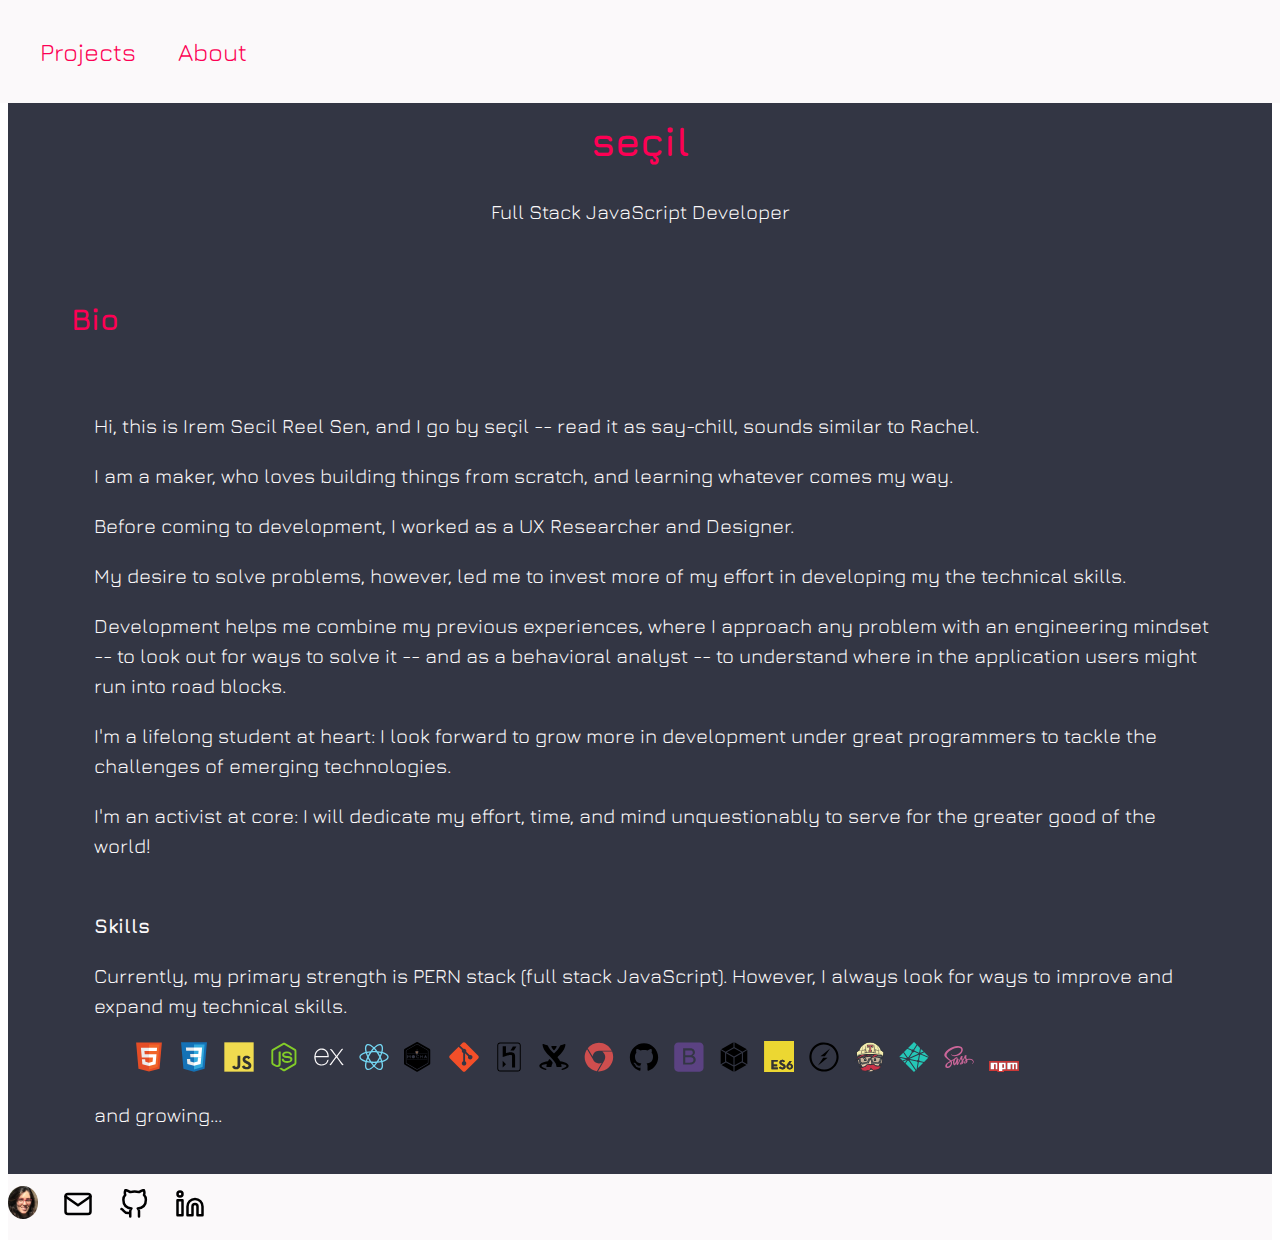
==== commit 8a343297: "accesibility checks updated" ====
--- a/about.html
+++ b/about.html
@@ -428,7 +428,7 @@
         </section>
     </div>
     </main> 
-    <footer role="content-info">
+    <footer role="contentinfo">
         <img src="resources/headshot.png" class="headshot footer-logo" alt="headshot">
         <a href="mailto:secilreel@yahoo.com" target="_blank">
             <img src="resources/mail.svg" class="footer-logo" alt="mailto logo">
--- a/index.css
+++ b/index.css
@@ -30,10 +30,14 @@
 }
 
 a{
-  color:#CC0043;
+  color:#fd0054;
   text-decoration: none;
   font-size: 1.75rem;
   margin: 0%;
+}
+
+#navigation-items{
+  color: #a80038;
 }
 .about-outside-link{
   font-size: 2.5rem;
@@ -91,6 +95,19 @@
   padding: 1% 0;
   background-color: #fbf9fa;
   color: #131010;
+}
+
+video{
+  object-fit:contain;
+}
+
+.project-recording video{
+  width: 90%;
+  height: auto;
+}
+
+#spades{
+  width: 90%;
 }
   
 nav {
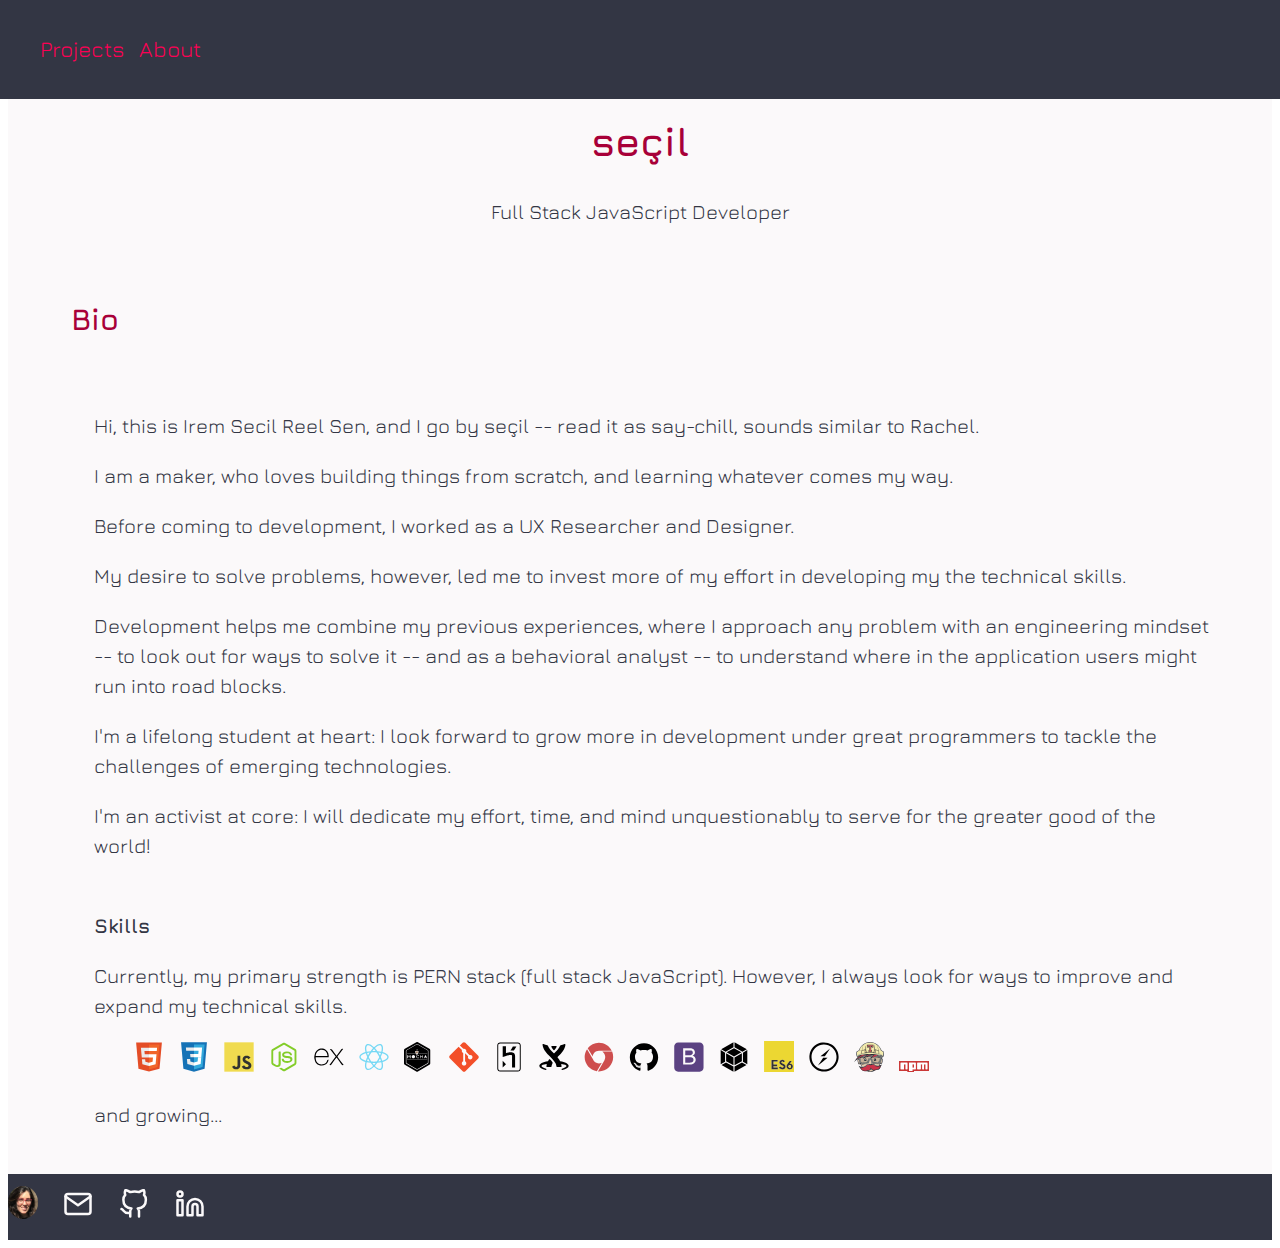
==== commit 4651a009: "reverted colors" ====
--- a/about.html
+++ b/about.html
@@ -20,8 +20,8 @@
 <body>
         <nav role="navigation" class="js-navigation-bar">
             <ul>
-                <li><a href="index.html" class="navigation-items">Projects</a></li>
-                <li><a href="about.html" class="navigation-items">About</a></li>
+                <li><a href="index.html" id="navigation-items">Projects</a></li>
+                <li><a href="about.html" id="navigation-items">About</a></li>
             </ul>
         </nav>
     <main role="main">
@@ -75,7 +75,7 @@
                   </li>
                   <li class="tech-skills-icon" style="opacity: 1;">
                     <svg viewBox="0 0 128 128" class="tech">
-                    <path style="fill:#fbf9fa" d="M126.67,98.44c-4.56,1.16-7.38.05-9.91-3.75-5.68-8.51-11.95-16.63-18-24.9-.78-1.07-1.59-2.12-2.6-3.45C89,76,81.85,85.2,75.14,94.77c-2.4,3.42-4.92,4.91-9.4,3.7L92.66,62.34,67.6,29.71c4.31-.84,7.29-.41,9.93,3.45,5.83,8.52,12.26,16.63,18.67,25.21C102.65,49.82,109,41.7,115,33.26c2.41-3.42,5-4.72,9.33-3.46-3.28,4.35-6.49,8.63-9.72,12.88-4.36,5.73-8.64,11.53-13.16,17.14-1.61,2-1.35,3.3.09,5.19C109.9,76,118.16,87.1,126.67,98.44Z"></path><path fill="#fbf9fa" d="M1.33,61.74c.72-3.61,1.2-7.29,2.2-10.83,6-21.43,30.6-30.34,47.5-17.06C60.93,41.64,63.39,52.62,62.9,65H7.1c-.84,22.21,15.15,35.62,35.53,28.78,7.15-2.4,11.36-8,13.47-15,1.07-3.51,2.84-4.06,6.14-3.06-1.69,8.76-5.52,16.08-13.52,20.66-12,6.86-29.13,4.64-38.14-4.89C5.26,85.89,3,78.92,2,71.39c-.15-1.2-.46-2.38-.7-3.57Q1.33,64.78,1.33,61.74ZM7.2,60.25H57.63c-.33-16.06-10.33-27.47-24-27.57C18.63,32.56,7.85,43.7,7.2,60.25Z"></path>
+                    <path style="fill:black" d="M126.67,98.44c-4.56,1.16-7.38.05-9.91-3.75-5.68-8.51-11.95-16.63-18-24.9-.78-1.07-1.59-2.12-2.6-3.45C89,76,81.85,85.2,75.14,94.77c-2.4,3.42-4.92,4.91-9.4,3.7L92.66,62.34,67.6,29.71c4.31-.84,7.29-.41,9.93,3.45,5.83,8.52,12.26,16.63,18.67,25.21C102.65,49.82,109,41.7,115,33.26c2.41-3.42,5-4.72,9.33-3.46-3.28,4.35-6.49,8.63-9.72,12.88-4.36,5.73-8.64,11.53-13.16,17.14-1.61,2-1.35,3.3.09,5.19C109.9,76,118.16,87.1,126.67,98.44Z"></path><path style="fill:black" d="M1.33,61.74c.72-3.61,1.2-7.29,2.2-10.83,6-21.43,30.6-30.34,47.5-17.06C60.93,41.64,63.39,52.62,62.9,65H7.1c-.84,22.21,15.15,35.62,35.53,28.78,7.15-2.4,11.36-8,13.47-15,1.07-3.51,2.84-4.06,6.14-3.06-1.69,8.76-5.52,16.08-13.52,20.66-12,6.86-29.13,4.64-38.14-4.89C5.26,85.89,3,78.92,2,71.39c-.15-1.2-.46-2.38-.7-3.57Q1.33,64.78,1.33,61.74ZM7.2,60.25H57.63c-.33-16.06-10.33-27.47-24-27.57C18.63,32.56,7.85,43.7,7.2,60.25Z"></path>
                     </svg>
                   </li>
                   <li class="tech-skills-icon react" style="opacity: 1;">
@@ -402,18 +402,12 @@
                      C33.84,94.4,36,92.87,37.74,91.65z"></path>
                    </svg>         
                   </li>
-                  <li class="tech-skills-icon netlify" style="opacity: 1;">
-                    <svg class="tech" viewBox="0 0 256 256" version="1.1" xmlns="http://www.w3.org/2000/svg" xmlns:xlink="http://www.w3.org/1999/xlink" preserveAspectRatio="xMidYMid">
-                      <g>
-                        <path d="M153.094392,165.678589 L90.3094111,152.558384 C90.0414069,153.070392 89.7534024,153.566399 89.4333974,154.034407 L146.59029,237.41171 L150.038344,233.967656 L159.762496,173.498711 C156.454445,172.110689 153.966406,169.210644 153.094392,165.678589 L153.094392,165.678589 Z M130.190034,83.6053063 C127.837997,87.2133627 123.777934,89.6014 119.153862,89.6014 C118.441851,89.6014 117.74984,89.5293989 117.069829,89.4213972 L88.4373818,134.222097 L164.934577,101.301583 C164.910577,100.993578 164.842576,100.705574 164.842576,100.389569 C164.842576,99.7455585 164.930577,99.1215488 165.034579,98.5055391 L130.190034,83.6053063 L130.190034,83.6053063 Z M132.270067,75.4411788 L169.334646,91.2894264 C170.506664,90.3734121 171.842685,89.6934015 173.310708,89.281395 L179.402803,51.4008031 L156.194441,28.1924405 L130.070032,69.0690792 C131.322052,70.9171081 132.098064,73.0931421 132.270067,75.4411788 L132.270067,75.4411788 Z M209.93528,81.9332802 L186.674917,58.6689167 L181.618838,90.0774075 C182.906858,90.7294176 184.054876,91.5974312 185.014891,92.6614478 L209.93528,81.9332802 L209.93528,81.9332802 Z M154.206409,157.406459 C156.018438,154.130408 159.36249,151.866373 163.294551,151.562368 L169.974656,110.013719 C169.450648,109.665714 168.98264,109.249707 168.522633,108.8217 L91.585431,141.934218 C91.7814341,142.73823 91.9174362,143.558243 91.9814372,144.410256 L154.206409,157.406459 L154.206409,157.406459 Z M216.271379,88.2733793 L189.358959,99.8535602 L255.759996,128.242004 L256,128.002 L216.271379,88.2733793 L216.271379,88.2733793 Z M168.178628,173.622713 L160.090501,223.907499 L207.055235,176.942765 L173.226707,169.878654 C171.934686,171.562681 170.202659,172.866701 168.178628,173.622713 L168.178628,173.622713 Z M76.8932015,160.694511 C75.1931749,160.694511 73.5651495,160.402506 72.0411256,159.886498 L56.4408819,184.29888 L50.4127877,178.274786 L65.1890186,155.154424 C64.8210128,154.702417 64.4850076,154.22641 64.1690026,153.738402 L37.4005844,165.262582 L31.0564853,158.918483 L60.3569431,146.306286 L7.38411538,135.250113 L0.140002188,128.002 L2.432038,125.709964 L63.5169925,138.462163 C64.2250035,137.126143 65.1250176,135.898123 66.1850341,134.846107 L36.5365709,91.6014313 L42.5246644,85.6133377 L73.5011485,130.798044 C74.5931655,130.55004 75.7251832,130.402038 76.8932015,130.402038 C78.2012219,130.402038 79.4692417,130.58604 80.6812606,130.898045 L109.665714,85.5453366 C107.393678,83.1772996 105.989656,79.9692495 105.989656,76.4291942 C105.989656,75.389178 106.121658,74.3811622 106.349662,73.4131471 L70.1890967,57.9529055 L76.5331958,51.6088064 L110.793731,66.2610353 C113.069767,64.3890061 115.981812,63.2649885 119.157862,63.2649885 C120.657885,63.2649885 122.097908,63.5289926 123.445929,63.9929999 L150.170346,22.1683464 L128.002,0 L0,128.002 L128.002,256.004 L140.598197,243.407803 L83.0132971,159.398491 C81.1372678,160.226504 79.0692355,160.694511 76.8932015,160.694511 L76.8932015,160.694511 Z M178.122783,111.805747 L171.326677,154.042407 C173.666714,155.930436 175.226738,158.69448 175.522743,161.854529 L214.095345,169.906655 L249.415897,134.586103 L185.662901,107.329677 C183.874873,109.705714 181.202831,111.35374 178.122783,111.805747 L178.122783,111.805747 Z" fill="#25C7B7"></path>
-                      </g>
-                    </svg>
-                  </li>
-                  <li class="tech-skills-icon netlify" style="opacity: 1;">
+                  <!-- add zeit -->
+                  <!-- <li class="tech-skills-icon netlify" style="opacity: 1;">
                     <svg viewBox="0 0 128 128" class="tech">
                       <path fill-rule="evenodd" clip-rule="evenodd" fill="#CB6699" d="M1.219 56.156c0 .703.207 1.167.323 1.618.756 2.933 2.381 5.45 4.309 7.746 2.746 3.272 6.109 5.906 9.554 8.383 2.988 2.148 6.037 4.248 9.037 6.38.515.366 1.002.787 1.561 1.236-.481.26-.881.489-1.297.7-3.959 2.008-7.768 4.259-11.279 6.986-2.116 1.644-4.162 3.391-5.607 5.674-2.325 3.672-3.148 7.584-1.415 11.761.506 1.22 1.278 2.274 2.367 3.053.353.252.749.502 1.162.6 1.058.249 2.136.412 3.207.609l3.033-.002c3.354-.299 6.407-1.448 9.166-3.352 4.312-2.976 7.217-6.966 8.466-12.087.908-3.722.945-7.448-.125-11.153-.099-.344-.224-.681-.354-1.014-.13-.333-.283-.657-.463-1.072l6.876-3.954.103.088c-.125.409-.258.817-.371 1.23-.817 2.984-1.36 6.02-1.165 9.117.208 3.3 1.129 6.389 3.061 9.146 1.562 2.23 5.284 2.313 6.944.075.589-.795 1.16-1.626 1.589-2.513 1.121-2.315 2.159-4.671 3.23-7.011l.187-.428c-.077 1.108-.167 2.081-.208 3.055-.064 1.521.025 3.033.545 4.48.445 1.238 1.202 2.163 2.62 2.326.97.111 1.743-.333 2.456-.896 1.114-.879 2.019-1.965 2.691-3.199 1.901-3.491 3.853-6.961 5.576-10.54 1.864-3.871 3.494-7.855 5.225-11.792l.286-.698c.409 1.607.694 3.181 1.219 4.671.61 1.729 1.365 3.417 2.187 5.058.389.775.344 1.278-.195 1.928-2.256 2.72-4.473 5.473-6.692 8.223-.491.607-.98 1.225-1.389 1.888-.247.403-.411.894-.48 1.364-.133.898.422 1.764 1.383 1.971.878.189 1.813.259 2.708.193 3.097-.228 5.909-1.315 8.395-3.157 3.221-2.386 4.255-5.642 3.475-9.501-.211-1.047-.584-2.065-.947-3.074-.163-.455-.174-.774.123-1.198 2.575-3.677 4.775-7.578 6.821-11.569.081-.157.164-.314.306-.482.663 3.45 1.661 6.775 3.449 9.792-.912.879-1.815 1.676-2.632 2.554-1.799 1.934-3.359 4.034-4.173 6.595-.35 1.104-.619 2.226-.463 3.405.242 1.831 1.742 3.021 3.543 2.604 3.854-.892 7.181-2.708 9.612-5.925 1.636-2.166 1.785-4.582 1.1-7.113-.188-.688-.411-1.365-.651-2.154.951-.295 1.878-.649 2.837-.868 4.979-1.136 9.904-.938 14.702.86 2.801 1.05 5.064 2.807 6.406 5.571 1.639 3.379.733 6.585-2.452 8.721-.297.199-.637.356-.883.605-.151.153-.242.459-.205.67.021.123.346.277.533.275 1.047-.008 1.896-.557 2.711-1.121 2.042-1.413 3.532-3.314 3.853-5.817l.063-.188-.077-1.63c-.031-.094.023-.187.016-.258-.434-3.645-2.381-6.472-5.213-8.688-3.28-2.565-7.153-3.621-11.249-3.788-3.338-.136-6.619.36-9.765 1.503-.897.325-1.786.71-2.688 1.073-.121-.219-.251-.429-.358-.646-.926-1.896-2.048-3.708-2.296-5.882-.176-1.544-.392-3.086-.025-4.613.353-1.469.813-2.913 1.246-4.362.223-.746.066-1.164-.646-1.5-.248-.117-.518-.219-.786-.258-1.75-.254-3.476-.109-5.171.384-.6.175-1.036.511-1.169 1.175-.076.381-.231.746-.339 1.122-.443 1.563-.757 3.156-1.473 4.645-1.794 3.735-3.842 7.329-5.938 10.897-.227.385-.466.763-.752 1.23-.736-1.54-1.521-2.922-1.759-4.542-.269-1.832-.481-3.661-.025-5.479.339-1.356.782-2.687 1.19-4.025.193-.636.104-.97-.472-1.305-.291-.169-.62-.319-.948-.368-1.815-.269-3.603-.128-5.354.438-.543.176-.828.527-.994 1.087-.488 1.652-.904 3.344-1.589 4.915-2.774 6.36-5.628 12.687-8.479 19.013-.595 1.321-1.292 2.596-1.963 3.882-.17.326-.418.613-.63.919-.17-.201-.236-.339-.235-.477.005-.813-.092-1.65.063-2.436.469-2.378 1.009-4.743 1.578-7.099.47-1.946 1.017-3.874 1.538-5.807.175-.647.178-1.252-.287-1.796-.781-.911-2.413-1.111-3.381-.409l-.428.242.083-.69c.204-1.479.245-2.953-.161-4.41-.506-1.816-1.802-2.861-3.686-2.803-.878.027-1.8.177-2.613.497-3.419 1.34-6.048 3.713-8.286 6.568-.203.259-.471.495-.757.654-2.893 1.604-5.795 3.188-8.696 4.778l-3.229 1.769c-.866-.826-1.653-1.683-2.546-2.41-2.727-2.224-5.498-4.393-8.244-6.592-2.434-1.949-4.792-3.979-6.596-6.56-1.342-1.92-2.207-4.021-2.29-6.395-.105-3.025.753-5.789 2.293-8.362 1.97-3.292 4.657-5.934 7.611-8.327 3.125-2.53 6.505-4.678 10.008-6.639 4.901-2.743 9.942-5.171 15.347-6.774 5.542-1.644 11.165-2.585 16.965-1.929 2.28.258 4.494.78 6.527 1.895 1.557.853 2.834 1.97 3.428 3.716.586 1.718.568 3.459.162 5.204-.825 3.534-2.76 6.447-5.195 9.05-3.994 4.267-8.866 7.172-14.351 9.091-3.165 1.107-6.421 1.802-9.765 2.083-2.729.229-5.401-.013-7.985-.962-1.711-.629-3.201-1.591-4.399-2.987-.214-.25-.488-.521-.887-.287-.391.23-.46.602-.329.979.219.626.421 1.278.762 1.838.857 1.405 2.107 2.424 3.483 3.298 2.643 1.681 5.597 2.246 8.66 2.377 4.648.201 9.183-.493 13.654-1.74 6.383-1.78 11.933-4.924 16.384-9.884 3.706-4.13 6.353-8.791 6.92-14.419.277-2.747-.018-5.438-1.304-7.944-1.395-2.715-3.613-4.734-6.265-6.125-3.862-2.025-8.03-3.204-12.332-3.204h-4.31c-5.21 0-10.247 1.493-15.143 3.274-3.706 1.349-7.34 2.941-10.868 4.703-7.683 3.839-14.838 8.468-20.715 14.833-2.928 3.171-5.407 6.67-6.833 10.79-.417 1.206-.813 2.499-1.111 3.746m27.839 36.013c-.333 4.459-2.354 8.074-5.657 11.002-1.858 1.646-3.989 2.818-6.471 3.23-.9.149-1.821.185-2.694-.188-1.245-.532-1.524-1.637-1.548-2.814-.037-1.876.62-3.572 1.521-5.186 1.176-2.104 2.9-3.708 4.741-5.206 2.9-2.361 6.046-4.359 9.268-6.245l.243-.1c.498 1.84.735 3.657.597 5.507zm25.158-19.379c-.235 1.424-.529 2.849-.945 4.229-1.438 4.777-3.285 9.406-5.282 13.973-.369.845-.906 1.616-1.373 2.417-.072.124-.179.231-.283.334-.578.571-1.126.541-1.418-.206-.34-.868-.549-1.797-.729-2.716-.121-.617-.092-1.265-.13-1.897.039-4.494 1.41-8.578 3.736-12.38.959-1.568 2.003-3.062 3.598-4.054.49-.305 1.04-.55 1.595-.706.85-.239 1.372.154 1.231 1.006zm17.164 21.868l6.169-7.203c.257 2.675-4.29 8.015-6.169 7.203zm19.703-4.847c-.436.25-.911.43-1.358.661-.409.212-.544-.002-.556-.354-.008-.239.027-.489.093-.721.833-2.938 2.366-5.446 4.647-7.486l.16-.082c1.085 3.035-.169 6.368-2.986 7.982z"></path>
                     </svg>
-                  </li>
+                  </li> -->
                   <li class="tech-skills-icon npm" style="opacity: 1;">
                     <svg version="1.1" class="tech" xmlns="http://www.w3.org/2000/svg" x="0px" y="0px" viewBox="0 0 18 7">
                     <path fill="#CB3837" d="M0,0h18v6H9v1H5V6H0V0z M1,5h2V2h1v3h1V1H1V5z M6,1v5h2V5h2V1H6z M8,2h1v2H8V2z M11,1v4h2V2h1v3h1V2h1v3h1V1H11z"></path>
--- a/index.css
+++ b/index.css
@@ -20,24 +20,25 @@
 body {
   font-family: 'Jura', sans-serif;
   font-size: 2rem;
-  color: #fbf9fa;
+  color: #333644;
   text-align: left;
   line-height: 1.5;
 }
 
 main{
-  background-color: #333644
+  background-color: #fbf9fa
 }
 
 a{
-  color:#fd0054;
+  color:#a80038;
   text-decoration: none;
   font-size: 1.75rem;
   margin: 0%;
 }
 
 #navigation-items{
-  color: #a80038;
+  color: #fd0054;
+  margin-right: 10px;
 }
 .about-outside-link{
   font-size: 2.5rem;
@@ -52,7 +53,7 @@
 }
 
 .footer-logo{
-  background-color: #fbf9fa;
+  background-color: #333644;
   width: 3rem;
   margin-right: 2rem;
 }
@@ -83,18 +84,18 @@
 }
 
 h1 {
-  color: #fd0054;
+  color: #a80038;
   margin-top: 6rem;
 }
 
 h2, h3, h4 {
-  color:#fd0054;
+  color:#a80038;
 }
 
 nav, footer {
   padding: 1% 0;
-  background-color: #fbf9fa;
-  color: #131010;
+  background-color: #333644;
+  color: #fbf9fa;
 }
 
 video{
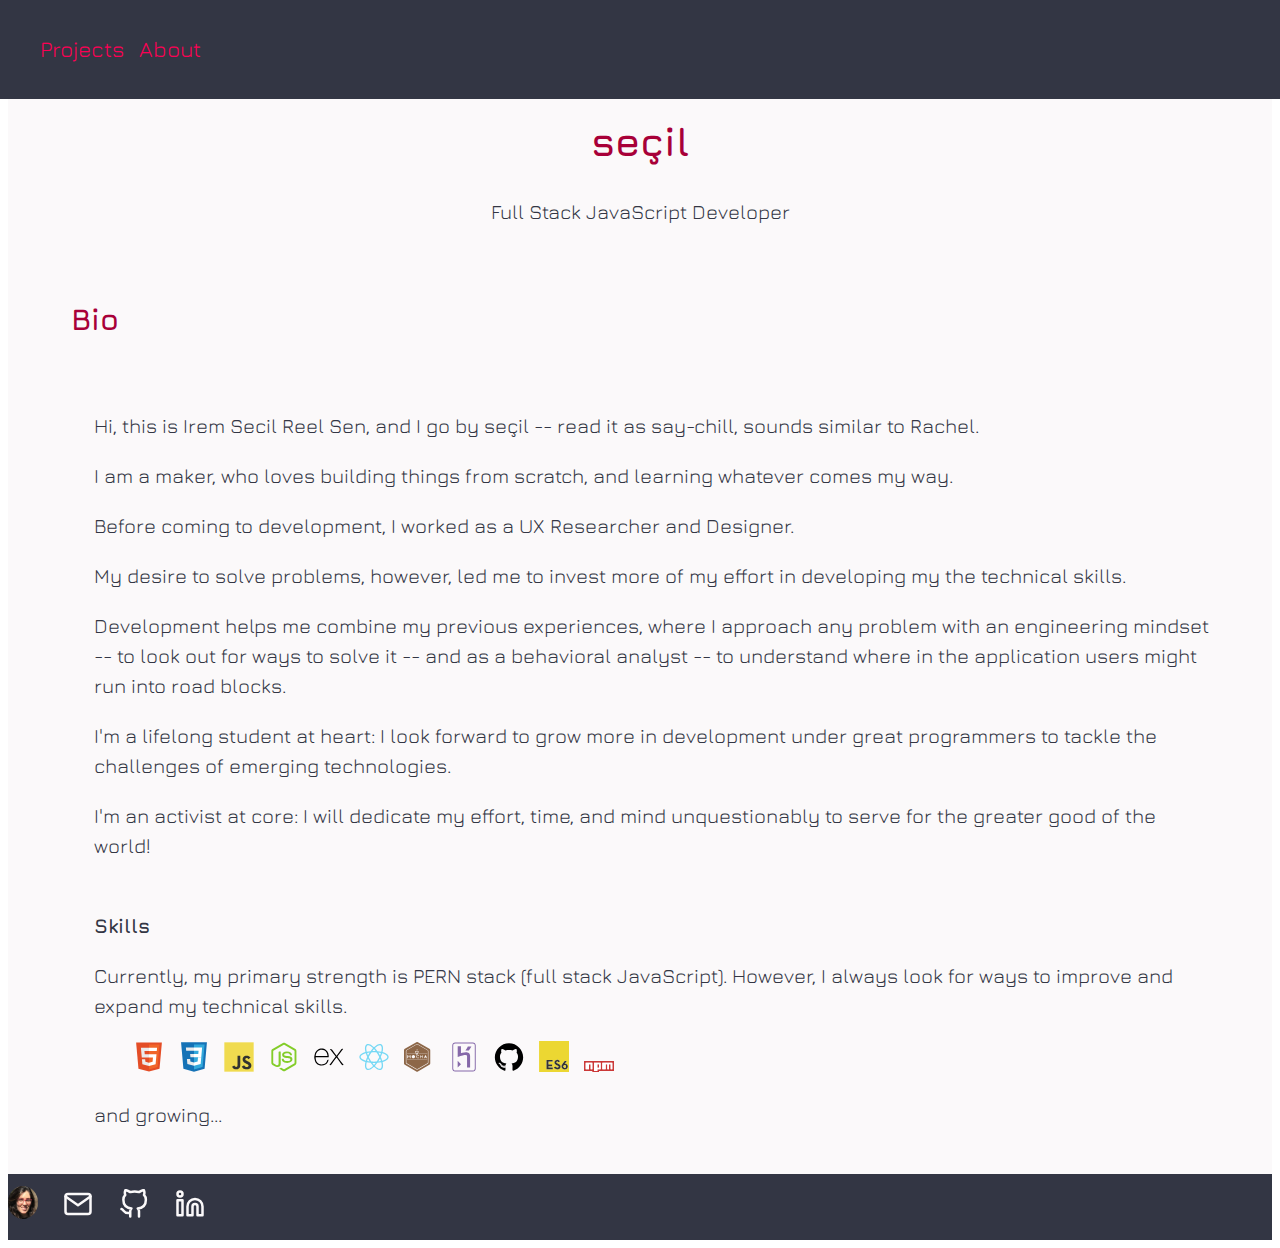
==== commit c8b7001e: "added stacks" ====
--- a/about.html
+++ b/about.html
@@ -53,27 +53,27 @@
             <p>Currently, my primary strength is PERN stack (full stack JavaScript). However, I always look for ways to improve and expand my technical skills.</p>
             <div class="tech-skills-icons">
                 <ul>
-                  <li class="tech-skills-icon" style="opacity: 1;">
+                  <li class="tech-skills-icon html" style="opacity: 1;">
                     <svg viewBox="0 0 128 128" class="tech">
                     <path fill="#E44D26" d="M19.037 113.876l-10.005-112.215h109.936l-10.016 112.198-45.019 12.48z"></path><path fill="#F16529" d="M64 116.8l36.378-10.086 8.559-95.878h-44.937z"></path><path fill="#EBEBEB" d="M64 52.455h-18.212l-1.258-14.094h19.47v-13.762h-34.511l.33 3.692 3.382 37.927h30.799zM64 88.198l-.061.017-15.327-4.14-.979-10.975h-13.817l1.928 21.609 28.193 7.826.063-.017z"></path><path fill="#fff" d="M63.952 52.455v13.763h16.947l-1.597 17.849-15.35 4.143v14.319l28.215-7.82.207-2.325 3.234-36.233.335-3.696h-3.708zM63.952 24.599v13.762h33.244l.276-3.092.628-6.978.329-3.692z"></path>
                     </svg>
                   </li>
-                  <li class="tech-skills-icon" style="opacity: 1;">
+                  <li class="tech-skills-icon css" style="opacity: 1;">
                     <svg viewBox="0 0 128 128" class="tech" >
                     <path fill="#1572B6" d="M18.814 114.123l-10.054-112.771h110.48l-10.064 112.754-45.243 12.543-45.119-12.526z"></path><path fill="#33A9DC" d="M64.001 117.062l36.559-10.136 8.601-96.354h-45.16v106.49z"></path><path fill="#fff" d="M64.001 51.429h18.302l1.264-14.163h-19.566v-13.831h34.681999999999995l-.332 3.711-3.4 38.114h-30.95v-13.831z"></path><path fill="#EBEBEB" d="M64.083 87.349l-.061.018-15.403-4.159-.985-11.031h-13.882l1.937 21.717 28.331 7.863.063-.018v-14.39z"></path><path fill="#fff" d="M81.127 64.675l-1.666 18.522-15.426 4.164v14.39l28.354-7.858.208-2.337 2.406-26.881h-13.876z"></path><path fill="#EBEBEB" d="M64.048 23.435v13.831000000000001h-33.407999999999994l-.277-3.108-.63-7.012-.331-3.711h34.646zM64.001 51.431v13.831000000000001h-15.209l-.277-3.108-.631-7.012-.33-3.711h16.447z"></path>
                     </svg>
                   </li>
-                  <li class="tech-skills-icon" style="opacity: 1;">
+                  <li class="tech-skills-icon js" style="opacity: 1;">
                     <svg viewBox="0 0 128 128" class="tech">
                     <path style="fill: #F0DB4F" d="M1.408 1.408h125.184v125.185h-125.184z"></path><path fill="#323330" d="M116.347 96.736c-.917-5.711-4.641-10.508-15.672-14.981-3.832-1.761-8.104-3.022-9.377-5.926-.452-1.69-.512-2.642-.226-3.665.821-3.32 4.784-4.355 7.925-3.403 2.023.678 3.938 2.237 5.093 4.724 5.402-3.498 5.391-3.475 9.163-5.879-1.381-2.141-2.118-3.129-3.022-4.045-3.249-3.629-7.676-5.498-14.756-5.355l-3.688.477c-3.534.893-6.902 2.748-8.877 5.235-5.926 6.724-4.236 18.492 2.975 23.335 7.104 5.332 17.54 6.545 18.873 11.531 1.297 6.104-4.486 8.08-10.234 7.378-4.236-.881-6.592-3.034-9.139-6.949-4.688 2.713-4.688 2.713-9.508 5.485 1.143 2.499 2.344 3.63 4.26 5.795 9.068 9.198 31.76 8.746 35.83-5.176.165-.478 1.261-3.666.38-8.581zm-46.885-37.793h-11.709l-.048 30.272c0 6.438.333 12.34-.714 14.149-1.713 3.558-6.152 3.117-8.175 2.427-2.059-1.012-3.106-2.451-4.319-4.485-.333-.584-.583-1.036-.667-1.071l-9.52 5.83c1.583 3.249 3.915 6.069 6.902 7.901 4.462 2.678 10.459 3.499 16.731 2.059 4.082-1.189 7.604-3.652 9.448-7.401 2.666-4.915 2.094-10.864 2.07-17.444.06-10.735.001-21.468.001-32.237z"></path>
                     </svg>
                   </li>
-                  <li class="tech-skills-icon" style="opacity: 1;">
+                  <li class="tech-skills-icon node" style="opacity: 1;">
                     <svg viewBox="0 0 128 128" class="tech">
                     <path style="fill:#83CD29" d="M112.771 30.334l-44.097-25.605c-2.781-1.584-6.402-1.584-9.205 0l-44.568 25.605c-2.87 1.651-4.901 4.754-4.901 8.073v51.142c0 3.319 2.084 6.423 4.954 8.083l11.775 6.688c5.628 2.772 7.617 2.772 10.178 2.772 8.333 0 13.093-5.039 13.093-13.828v-50.49c0-.713-.371-1.774-1.071-1.774h-5.623c-.712 0-2.306 1.061-2.306 1.773v50.49c0 3.896-3.524 7.773-10.11 4.48l-12.167-7.013c-.424-.23-.723-.693-.723-1.181v-51.142c0-.482.555-.966.982-1.213l44.424-25.561c.415-.235 1.025-.235 1.439 0l43.882 25.555c.42.253.272.722.272 1.219v51.142c0 .488.183.963-.232 1.198l-44.086 25.576c-.378.227-.847.227-1.261 0l-11.307-6.749c-.341-.198-.746-.269-1.073-.086-3.146 1.783-3.726 2.02-6.677 3.043-.726.253-1.797.692.41 1.929l14.798 8.754c1.417.82 3.027 1.246 4.647 1.246 1.642 0 3.25-.426 4.667-1.246l43.885-25.582c2.87-1.672 4.23-4.764 4.23-8.083v-51.142c0-3.319-1.36-6.414-4.229-8.073zM77.91 81.445c-11.726 0-14.309-3.235-15.17-9.066-.1-.628-.633-1.379-1.272-1.379h-5.731c-.709 0-1.279.86-1.279 1.566 0 7.466 4.059 16.512 23.453 16.512 14.039 0 22.088-5.455 22.088-15.109 0-9.572-6.467-12.084-20.082-13.886-13.762-1.819-15.16-2.738-15.16-5.962 0-2.658 1.184-6.203 11.374-6.203 9.105 0 12.461 1.954 13.842 8.091.118.577.645.991 1.24.991h5.754c.354 0 .692-.143.94-.396.24-.272.367-.613.335-.979-.891-10.568-7.912-15.493-22.112-15.493-12.631 0-20.166 5.334-20.166 14.275 0 9.698 7.497 12.378 19.622 13.577 14.505 1.422 15.633 3.542 15.633 6.395 0 4.955-3.978 7.066-13.309 7.066z"></path>
                     </svg>
                   </li>
-                  <li class="tech-skills-icon" style="opacity: 1;">
+                  <li class="tech-skills-icon express" style="opacity: 1;">
                     <svg viewBox="0 0 128 128" class="tech">
                     <path style="fill:black" d="M126.67,98.44c-4.56,1.16-7.38.05-9.91-3.75-5.68-8.51-11.95-16.63-18-24.9-.78-1.07-1.59-2.12-2.6-3.45C89,76,81.85,85.2,75.14,94.77c-2.4,3.42-4.92,4.91-9.4,3.7L92.66,62.34,67.6,29.71c4.31-.84,7.29-.41,9.93,3.45,5.83,8.52,12.26,16.63,18.67,25.21C102.65,49.82,109,41.7,115,33.26c2.41-3.42,5-4.72,9.33-3.46-3.28,4.35-6.49,8.63-9.72,12.88-4.36,5.73-8.64,11.53-13.16,17.14-1.61,2-1.35,3.3.09,5.19C109.9,76,118.16,87.1,126.67,98.44Z"></path><path style="fill:black" d="M1.33,61.74c.72-3.61,1.2-7.29,2.2-10.83,6-21.43,30.6-30.34,47.5-17.06C60.93,41.64,63.39,52.62,62.9,65H7.1c-.84,22.21,15.15,35.62,35.53,28.78,7.15-2.4,11.36-8,13.47-15,1.07-3.51,2.84-4.06,6.14-3.06-1.69,8.76-5.52,16.08-13.52,20.66-12,6.86-29.13,4.64-38.14-4.89C5.26,85.89,3,78.92,2,71.39c-.15-1.2-.46-2.38-.7-3.57Q1.33,64.78,1.33,61.74ZM7.2,60.25H57.63c-.33-16.06-10.33-27.47-24-27.57C18.63,32.56,7.85,43.7,7.2,60.25Z"></path>
                     </svg>
@@ -85,42 +85,17 @@
                   </li>
                   <li class="tech-skills-icon mocha" style="opacity: 1;">
                     <svg viewBox="0 0 128 128" class="tech">
-                    <path style="fill: #8D6748" class="cls-1" d="M60.91,52h4a1,1,0,0,0,.54-.24C67.77,49,68.1,43.6,68.1,41.7a.7.7,0,0,0-.68-.7h-9a.68.68,0,0,0-.68.68c.07,1.9.34,7.36,2.65,10.08A.65.65,0,0,0,60.91,52Zm4.41-5.16C67,46.23,67,45.62,67,45.62a10.69,10.69,0,0,1-2,5.24.51.51,0,0,1-.41.15H61.25c-.14,0-.34,0-.41-.15a9.6,9.6,0,0,1-1.7-3.77S63.08,47.65,65.32,46.84Z" transform="translate(-8 -0.81)"></path><path class="cls-1" d="M116.42,29.94,67.48,1.72a6.83,6.83,0,0,0-6.83,0L11.6,29.94A6.9,6.9,0,0,0,8,35.78V92.22a7,7,0,0,0,3.58,5.83l48.94,28.22a6.83,6.83,0,0,0,6.83,0L116.4,98.06a7.14,7.14,0,0,0,3.6-5.83V35.78A7,7,0,0,0,116.42,29.94ZM112,88.29a5.77,5.77,0,0,1-2.94,5L66.86,117.66a5.65,5.65,0,0,1-5.84,0L18.87,93.31a5.63,5.63,0,0,1-2.87-5V39.58a5.71,5.71,0,0,1,2.87-5L61,10.2a5.6,5.6,0,0,1,5.82,0l42.21,24.35a5.69,5.69,0,0,1,2.93,5Z" transform="translate(-8 -0.81)"></path><path class="cls-1" d="M108.06,36.32,65.85,12a3.87,3.87,0,0,0-1.91-.54A4.06,4.06,0,0,0,62,12L19.87,36.32A3.88,3.88,0,0,0,18,39.65V88.35a3.87,3.87,0,0,0,1.87,3.32L62,116a3.62,3.62,0,0,0,1.89.54,3.82,3.82,0,0,0,1.9-.54l42.23-24.35A3.94,3.94,0,0,0,110,88.35V39.65A3.94,3.94,0,0,0,108.06,36.32ZM67,68.19a4.8,4.8,0,0,0,3.65-1.69L72.17,68a7.7,7.7,0,0,1-1.08,1,5.9,5.9,0,0,1-1.22.75,5,5,0,0,1-1.42.47,8.33,8.33,0,0,1-1.83.14,6.72,6.72,0,0,1-4.88-2,6.1,6.1,0,0,1-1.3-2.24A7.34,7.34,0,0,1,60,63.39v-.07a7.12,7.12,0,0,1,.42-2.71,7.63,7.63,0,0,1,1.36-2.24A6.35,6.35,0,0,1,64,56.88a7.53,7.53,0,0,1,2.83-.54,13.09,13.09,0,0,1,1.69.14c.54.14.95.27,1.42.41a6.43,6.43,0,0,1,1.15.68,11.79,11.79,0,0,1,1,.88l-1.56,1.63A4.83,4.83,0,1,0,67,68.19ZM64.17,30.56c-.34.47.07,1.63.95,3a2.83,2.83,0,0,1-.95,4,3.83,3.83,0,0,0-.75-2.31C61.8,32.79,63.29,31.64,64.17,30.56Zm-2.71,2.51c-.27.27,0,1.09.61,2a1.91,1.91,0,0,1-.61,2.71A2.74,2.74,0,0,0,61,36.25C59.9,34.56,60.85,33.81,61.46,33.07ZM56.5,39H69.26a.64.64,0,0,1,.68.63C69.94,42,69.6,50,66.2,53.77a.64.64,0,0,1-.47.23H60a.67.67,0,0,1-.47-.26C56.16,49.88,55.83,42,55.83,39.66A.66.66,0,0,1,56.5,39ZM21,49H55.35s.07,0,.07,1H21ZM55,63.32v.07a7.37,7.37,0,0,1-.47,2.71,6.7,6.7,0,0,1-1.46,2.24,6.4,6.4,0,0,1-2.22,1.49,6.63,6.63,0,0,1-2.84.54,7.86,7.86,0,0,1-2.84-.54,6.47,6.47,0,0,1-2.24-1.49,6.3,6.3,0,0,1-1.41-2.24A7.16,7.16,0,0,1,41,63.39v-.07a7.43,7.43,0,0,1,.53-2.71A6.79,6.79,0,0,1,43,58.37a6.46,6.46,0,0,1,2.23-1.49,6.66,6.66,0,0,1,2.85-.54,7.88,7.88,0,0,1,2.85.54,6.48,6.48,0,0,1,2.24,1.49,6.18,6.18,0,0,1,1.35,2.24A7.14,7.14,0,0,1,55,63.32ZM29.1,67H29l-4-6.46V70H22V57h3l4.14,6.38L33.23,57H36V70H33V60.47ZM107,75H21V74h86ZM86,62V57h2V70H86V64H79v6H77V57h2v5Zm6.73,8,6-13h2.17l6,13h-2.51L103,67H96.6l-1.42,3ZM107,50H70.41c0-1,.07-1,.07-1H107Z" transform="translate(-8 -0.81)"></path>
-                    </svg>
-                  </li>
-                  <li class="tech-skills-icon" style="opacity: 1;">
-                    <svg viewBox="0 0 128 128" class="tech">
-                    <path fill="#F34F29" d="M124.737 58.378l-55.116-55.114c-3.172-3.174-8.32-3.174-11.497 0l-11.444 11.446 14.518 14.518c3.375-1.139 7.243-.375 9.932 2.314 2.703 2.706 3.461 6.607 2.294 9.993l13.992 13.993c3.385-1.167 7.292-.413 9.994 2.295 3.78 3.777 3.78 9.9 0 13.679-3.78 3.78-9.901 3.78-13.683 0-2.842-2.844-3.545-7.019-2.105-10.521l-13.048-13.048-.002 34.341c.922.455 1.791 1.063 2.559 1.828 3.778 3.777 3.778 9.898 0 13.683-3.779 3.777-9.904 3.777-13.679 0-3.778-3.784-3.778-9.905 0-13.683.934-.933 2.014-1.638 3.167-2.11v-34.659c-1.153-.472-2.231-1.172-3.167-2.111-2.862-2.86-3.551-7.06-2.083-10.576l-14.313-14.313-37.792 37.79c-3.175 3.177-3.175 8.325 0 11.5l55.117 55.114c3.174 3.174 8.32 3.174 11.499 0l54.858-54.858c3.174-3.176 3.174-8.327-.001-11.501z"></path>
+                    <path style="fill: #8d6748" class="cls-1" d="M60.91,52h4a1,1,0,0,0,.54-.24C67.77,49,68.1,43.6,68.1,41.7a.7.7,0,0,0-.68-.7h-9a.68.68,0,0,0-.68.68c.07,1.9.34,7.36,2.65,10.08A.65.65,0,0,0,60.91,52Zm4.41-5.16C67,46.23,67,45.62,67,45.62a10.69,10.69,0,0,1-2,5.24.51.51,0,0,1-.41.15H61.25c-.14,0-.34,0-.41-.15a9.6,9.6,0,0,1-1.7-3.77S63.08,47.65,65.32,46.84Z" transform="translate(-8 -0.81)"></path><path style="fill: #8d6748" class="cls-1" d="M116.42,29.94,67.48,1.72a6.83,6.83,0,0,0-6.83,0L11.6,29.94A6.9,6.9,0,0,0,8,35.78V92.22a7,7,0,0,0,3.58,5.83l48.94,28.22a6.83,6.83,0,0,0,6.83,0L116.4,98.06a7.14,7.14,0,0,0,3.6-5.83V35.78A7,7,0,0,0,116.42,29.94ZM112,88.29a5.77,5.77,0,0,1-2.94,5L66.86,117.66a5.65,5.65,0,0,1-5.84,0L18.87,93.31a5.63,5.63,0,0,1-2.87-5V39.58a5.71,5.71,0,0,1,2.87-5L61,10.2a5.6,5.6,0,0,1,5.82,0l42.21,24.35a5.69,5.69,0,0,1,2.93,5Z" transform="translate(-8 -0.81)"></path><path style="fill: #8d6748" class="cls-1" d="M108.06,36.32,65.85,12a3.87,3.87,0,0,0-1.91-.54A4.06,4.06,0,0,0,62,12L19.87,36.32A3.88,3.88,0,0,0,18,39.65V88.35a3.87,3.87,0,0,0,1.87,3.32L62,116a3.62,3.62,0,0,0,1.89.54,3.82,3.82,0,0,0,1.9-.54l42.23-24.35A3.94,3.94,0,0,0,110,88.35V39.65A3.94,3.94,0,0,0,108.06,36.32ZM67,68.19a4.8,4.8,0,0,0,3.65-1.69L72.17,68a7.7,7.7,0,0,1-1.08,1,5.9,5.9,0,0,1-1.22.75,5,5,0,0,1-1.42.47,8.33,8.33,0,0,1-1.83.14,6.72,6.72,0,0,1-4.88-2,6.1,6.1,0,0,1-1.3-2.24A7.34,7.34,0,0,1,60,63.39v-.07a7.12,7.12,0,0,1,.42-2.71,7.63,7.63,0,0,1,1.36-2.24A6.35,6.35,0,0,1,64,56.88a7.53,7.53,0,0,1,2.83-.54,13.09,13.09,0,0,1,1.69.14c.54.14.95.27,1.42.41a6.43,6.43,0,0,1,1.15.68,11.79,11.79,0,0,1,1,.88l-1.56,1.63A4.83,4.83,0,1,0,67,68.19ZM64.17,30.56c-.34.47.07,1.63.95,3a2.83,2.83,0,0,1-.95,4,3.83,3.83,0,0,0-.75-2.31C61.8,32.79,63.29,31.64,64.17,30.56Zm-2.71,2.51c-.27.27,0,1.09.61,2a1.91,1.91,0,0,1-.61,2.71A2.74,2.74,0,0,0,61,36.25C59.9,34.56,60.85,33.81,61.46,33.07ZM56.5,39H69.26a.64.64,0,0,1,.68.63C69.94,42,69.6,50,66.2,53.77a.64.64,0,0,1-.47.23H60a.67.67,0,0,1-.47-.26C56.16,49.88,55.83,42,55.83,39.66A.66.66,0,0,1,56.5,39ZM21,49H55.35s.07,0,.07,1H21ZM55,63.32v.07a7.37,7.37,0,0,1-.47,2.71,6.7,6.7,0,0,1-1.46,2.24,6.4,6.4,0,0,1-2.22,1.49,6.63,6.63,0,0,1-2.84.54,7.86,7.86,0,0,1-2.84-.54,6.47,6.47,0,0,1-2.24-1.49,6.3,6.3,0,0,1-1.41-2.24A7.16,7.16,0,0,1,41,63.39v-.07a7.43,7.43,0,0,1,.53-2.71A6.79,6.79,0,0,1,43,58.37a6.46,6.46,0,0,1,2.23-1.49,6.66,6.66,0,0,1,2.85-.54,7.88,7.88,0,0,1,2.85.54,6.48,6.48,0,0,1,2.24,1.49,6.18,6.18,0,0,1,1.35,2.24A7.14,7.14,0,0,1,55,63.32ZM29.1,67H29l-4-6.46V70H22V57h3l4.14,6.38L33.23,57H36V70H33V60.47ZM107,75H21V74h86ZM86,62V57h2V70H86V64H79v6H77V57h2v5Zm6.73,8,6-13h2.17l6,13h-2.51L103,67H96.6l-1.42,3ZM107,50H70.41c0-1,.07-1,.07-1H107Z" transform="translate(-8 -0.81)"></path>
                     </svg>
                   </li>
                   <li class="tech-skills-icon heroku" style="opacity: 1;">
                     <svg viewBox="0 0 128 128" class="tech">
-                    <path d="M114 13.9c0-6.6-5.3-11.9-11.9-11.9h-76.2c-6.6 0-11.9 5.3-11.9 11.9v100.3c0 6.6 5.3 11.9 11.9 11.9h76.3c6.6 0 11.9-5.3 11.9-11.9v-100.3zm-4 .1v99.3c0 4.7-3.5 8.7-8.2 8.7h-75.3c-4.7 0-8.5-4-8.5-8.7v-99.3c0-4.7 3.9-8 8.5-8h75.2c4.7 0 8.4 3.6 8.4 8.3l-.1-.3zM37 108.7l14.1-14.1-14.1-14.1zM51 47.8v-29.4l-13.9.1s.1 45.9.2 45.7c42.8-16.7 39.7-4.8 39.7-4.8v49.4l-.1.2h13.1v-49.5c0-27.1-39-11.7-39-11.7zM70 36h14.8c8-10 10.7-17 10.7-17h-15.3s-4.9 11-10.2 17z"></path>
+                    <path style="fill: #8669a9" d="M114 13.9c0-6.6-5.3-11.9-11.9-11.9h-76.2c-6.6 0-11.9 5.3-11.9 11.9v100.3c0 6.6 5.3 11.9 11.9 11.9h76.3c6.6 0 11.9-5.3 11.9-11.9v-100.3zm-4 .1v99.3c0 4.7-3.5 8.7-8.2 8.7h-75.3c-4.7 0-8.5-4-8.5-8.7v-99.3c0-4.7 3.9-8 8.5-8h75.2c4.7 0 8.4 3.6 8.4 8.3l-.1-.3zM37 108.7l14.1-14.1-14.1-14.1zM51 47.8v-29.4l-13.9.1s.1 45.9.2 45.7c42.8-16.7 39.7-4.8 39.7-4.8v49.4l-.1.2h13.1v-49.5c0-27.1-39-11.7-39-11.7zM70 36h14.8c8-10 10.7-17 10.7-17h-15.3s-4.9 11-10.2 17z"></path>
                     </svg>
                   </li>
-                  <li class="tech-skills-icon confluence" style="opacity: 1;">
-                    <svg viewBox="0 0 128 128" class="tech">
-                    <path d="M89.976 82.353c-1.57-3.094-3.43-6.223-5.606-9.405a106.98 106.98 0 0 0-4.974-6.672c-.71-.884-.412-1.984.13-2.53.536-.55 1.075-1.098 1.617-1.653 7.46-7.61 15.175-15.475 21.09-23.974 6.293-9.042 9.78-17.618 10.66-26.44a2.723 2.723 0 0 0-1.03-2.375 2.663 2.663 0 0 0-2.56-.368c-5.738 2.194-11.563 3.86-16.88 5.098a3.318 3.318 0 0 0-2.324 2.026C86.223 26.674 76.33 36.778 65.953 47.363c-.417.395-1 .917-1.95.917-.948 0-1.526-.506-1.95-.918-10.38-10.586-20.27-20.654-24.146-31.268a3.323 3.323 0 0 0-2.323-2.025c-5.32-1.24-11.15-3.047-16.878-5.24a2.655 2.655 0 0 0-3.592 2.742c.88 8.824 4.365 17.506 10.66 26.547 5.914 8.498 13.63 16.365 21.09 23.973C60.607 76.106 73.59 89.347 74.73 104.7a2.654 2.654 0 0 0 2.647 2.46h16.148a2.658 2.658 0 0 0 2.653-2.788 48.635 48.635 0 0 0-1.242-8.69l.006-.007a1.06 1.06 0 0 1 1.02-1.337c.05 0 .1.01.15.017h.002c13.183 1.93 21.52 5.013 21.533 8.41v.007c0 3.2-7.495 8.03-19.677 11.565l-.005.005c-1.083.31-1.873 1.288-1.873 2.45 0 1.408 1.163 2.554 2.6 2.554.2 0 .39-.023.577-.065 16.375-3.787 27.23-10.152 27.23-17.338-.002-8.533-14.676-16.154-36.526-19.59zM46.675 74.03a2.66 2.66 0 0 0-1.886-.808c-1.206 0-1.92.778-2.19 1.19a82.094 82.094 0 0 0-4.632 7.95C16.148 85.803 1.5 93.418 1.5 101.943c0 7.194 10.777 13.546 27.182 17.332.002 0 .018 0 .024-.002.193.046.392.075.6.075 1.436 0 2.6-1.145 2.6-2.554 0-1.16-.792-2.126-1.87-2.438l-.007-.017c-12.183-3.536-19.678-8.367-19.678-11.565v-.008c.012-3.39 8.327-6.47 21.477-8.4a.833.833 0 0 1 .14-.016A1.07 1.07 0 0 1 33 95.7l.01.01a48.544 48.544 0 0 0-1.23 8.653c-.036.723.23 1.44.732 1.97.5.525 1.205.827 1.93.827h16.15a2.676 2.676 0 0 0 2.657-2.468c.35-4.725 1.827-9.46 4.505-14.438.928-1.722.207-3.34-.328-4.03-2.658-3.457-5.912-7.142-10.752-12.194z"></path><path d="M62.138 34.137c.64.62 1.362.738 1.86.738h.005c.5 0 1.223-.116 1.862-.738C71.56 28.6 74.62 22.144 75.29 20.35a2.64 2.64 0 0 0 .197-.98c0-1.434-1.194-2.457-2.443-2.457-1.03 0-3.967.304-9.026.304h-.033c-5.06 0-7.993-.304-9.024-.304-1.248 0-2.443 1.024-2.443 2.456 0 .417.1.716.198.98.67 1.794 3.73 8.25 9.423 13.787z"></path>
-                    </svg>
-                  </li>
-                  <li class="tech-skills-icon" style="opacity: 1;">
-                    <svg viewBox="0 0 128 128" class="tech">
-                    <path fill="#CE4E4E" d="M64 37h54.186c-9.944-20-30.64-33.633-54.562-33.633-19.367 0-36.619 9.173-47.764 23.271l21.123 35.748c1.032-13.906 11.017-25.316 27.017-25.386zM120.126 41h-41.832c7.403 6 12.299 13.884 12.299 23.369 0 4.663-1.183 8.631-3.268 13.631h.015l-27.757 47.511c1.335.087 2.682-.022 4.04-.022 33.609 0 60.855-27.746 60.855-61.355.001-8-1.546-15.134-4.352-23.134zM63.624 91.445c-11.672 0-21.611-7.414-25.368-17.789l-25.186-43.071c-6.505 9.686-10.303 21.345-10.303 33.889 0 30.632 22.634 55.972 52.089 60.224l20.996-36.179c-3.671 1.871-7.827 2.926-12.228 2.926z"></path>
-                    </svg>
-                  </li>
-                  <li class="tech-skills-icon" style="opacity: 1;">
+                  <li class="tech-skills-icon github" style="opacity: 1;">
                     <svg viewBox="0 0 128 128" class="tech">
                     <path fill-rule="evenodd" clip-rule="evenodd" d="M64 5.103c-33.347 0-60.388 27.035-60.388 60.388 0 26.682 17.303 49.317 41.297 57.303 3.017.56 4.125-1.31 4.125-2.905 0-1.44-.056-6.197-.082-11.243-16.8 3.653-20.345-7.125-20.345-7.125-2.747-6.98-6.705-8.836-6.705-8.836-5.48-3.748.413-3.67.413-3.67 6.063.425 9.257 6.223 9.257 6.223 5.386 9.23 14.127 6.562 17.573 5.02.542-3.903 2.107-6.568 3.834-8.076-13.413-1.525-27.514-6.704-27.514-29.843 0-6.593 2.36-11.98 6.223-16.21-.628-1.52-2.695-7.662.584-15.98 0 0 5.07-1.623 16.61 6.19C53.7 35 58.867 34.327 64 34.304c5.13.023 10.3.694 15.127 2.033 11.526-7.813 16.59-6.19 16.59-6.19 3.287 8.317 1.22 14.46.593 15.98 3.872 4.23 6.215 9.617 6.215 16.21 0 23.194-14.127 28.3-27.574 29.796 2.167 1.874 4.097 5.55 4.097 11.183 0 8.08-.07 14.583-.07 16.572 0 1.607 1.088 3.49 4.148 2.897 23.98-7.994 41.263-30.622 41.263-57.294C124.388 32.14 97.35 5.104 64 5.104z"></path><path d="M26.484 91.806c-.133.3-.605.39-1.035.185-.44-.196-.685-.605-.543-.906.13-.31.603-.395 1.04-.188.44.197.69.61.537.91zm-.743-.55M28.93 94.535c-.287.267-.85.143-1.232-.28-.396-.42-.47-.983-.177-1.254.298-.266.844-.14 1.24.28.394.426.472.984.17 1.255zm-.575-.618M31.312 98.012c-.37.258-.976.017-1.35-.52-.37-.538-.37-1.183.01-1.44.373-.258.97-.025 1.35.507.368.545.368 1.19-.01 1.452zm0 0M34.573 101.373c-.33.365-1.036.267-1.552-.23-.527-.487-.674-1.18-.343-1.544.336-.366 1.045-.264 1.564.23.527.486.686 1.18.333 1.543zm0 0M39.073 103.324c-.147.473-.825.688-1.51.486-.683-.207-1.13-.76-.99-1.238.14-.477.823-.7 1.512-.485.683.206 1.13.756.988 1.237zm0 0M44.016 103.685c.017.498-.563.91-1.28.92-.723.017-1.308-.387-1.315-.877 0-.503.568-.91 1.29-.924.717-.013 1.306.387 1.306.88zm0 0M48.614 102.903c.086.485-.413.984-1.126 1.117-.7.13-1.35-.172-1.44-.653-.086-.498.422-.997 1.122-1.126.714-.123 1.354.17 1.444.663zm0 0"></path>
-                    </svg>
-                  </li>
-                  <li class="tech-skills-icon" style="opacity: 1;">
-                    <svg viewBox="0 0 128 128" class="tech">
-                    <path style="fill: #5B4282" d="M75.701 65.603c-2.334-.768-5.694-.603-10.08-.603h-17.621v23h18.844c2.944 0 5.012-.315 6.203-.535 2.099-.376 3.854-1.104 5.264-1.982 1.409-.876 2.568-2.205 3.478-3.881.908-1.676 1.363-3.637 1.363-5.83 0-2.568-.658-4.54-1.975-6.436-1.316-1.896-3.141-2.965-5.476-3.733zM73.282 55.087c2.317-.688 4.064-1.89 5.239-3.487 1.176-1.598 1.763-3.631 1.763-6.044 0-2.286-.549-4.314-1.646-6.054s-2.662-2.413-4.699-3.056c-2.037-.641-5.53-.446-10.48-.446h-15.459v20h16.587c4.042 0 6.939-.38 8.695-.913zM126 18.625c0-9.182-7.443-16.625-16.625-16.625h-91.75c-9.182 0-16.625 7.443-16.625 16.625v91.75c0 9.182 7.443 16.625 16.625 16.625h91.75c9.182 0 16.625-7.443 16.625-16.625v-91.75zm-35.447 66.12c-1.362 2.773-3.047 4.911-5.052 6.415-2.006 1.504-4.521 2.78-7.544 3.548-3.022.769-6.728 1.292-11.113 1.292h-27.844v-69h27.42c5.264 0 9.485.609 12.665 2.002 3.181 1.395 5.671 3.497 7.474 6.395 1.801 2.898 2.702 5.907 2.702 9.071 0 2.945-.8 5.708-2.397 8.308-1.598 2.602-4.011 4.694-7.237 6.292 4.166 1.222 7.37 3.304 9.61 6.248 2.24 2.945 3.36 6.422 3.36 10.432 0 3.227-.681 6.225-2.044 8.997z"></path>
-                    </svg>
-                  </li>
-                  <li class="tech-skills-icon webpack" style="opacity: 1;">
-                    <svg viewBox="0 0 128 128" class="tech">
-                    <path class="cls-1" d="M117.29,98.1,66.24,127V104.49L98,87,117.29,98.1Zm3.5-3.16V34.55L102.11,45.35V84.16l18.67,10.77ZM10.71,98.1l51,28.88V104.49L29.94,87Zm-3.5-3.16V34.55L25.89,45.35V84.16Zm2.19-64.3L61.76,1V22.76L28.21,41.21l-.27.15Zm109.18,0L66.24,1V22.76L99.79,41.2l.27.15,18.54-10.71Z"></path><path class="cls-1" d="M61.76,99.37,30.37,82.1V47.92L61.76,66Zm4.48,0L97.63,82.12V47.92L66.24,66ZM32.5,44,64,26.66,95.5,44,64,62.16,32.5,44Z"></path>
                     </svg>
                   </li>
                   <li class="tech-skills-icon es6" style="opacity: 1;">
@@ -171,238 +146,7 @@
                    </g>
                    </svg>
                   </li>
-                  <li class="tech-skills-icon socket.io" style="opacity: 1;">
-                      <svg version="1.1" id="Layer_1" xmlns="http://www.w3.org/2000/svg" xmlns:xlink="http://www.w3.org/1999/xlink" x="0px" y="0px" viewBox="0 0 2500 2500" style="enable-background:new 0 0 2500 2500;" xml:space="preserve" class="tech">
-                   <path style="fill:#000000;" d="M2467.442,1222.676c-5.811-407.559-234.307-803.486-584.307-1012.793
-                     C1605.234,38.369,1256.973-8.721,941.865,72.09l0,0.01c-475,118.018-851.758,548.242-900,1036.035
-                     c-59.893,461.631,173.252,942.441,572.666,1180.82c391.865,245.352,922.676,235.459,1306.396-22.676
-                     C2265.694,2042.441,2480.234,1634.297,2467.442,1222.676z M1318.018,2286.631c-553.486,55.234-1088.369-413.965-1104.062-969.766
-                     c-41.279-450,255.234-896.514,679.648-1045.352c595.352-238.379,1325.586,201.738,1387.207,840.117
-                     C2376.748,1686.045,1900,2269.766,1318.018,2286.631z"></path>
-                   <path style="fill:#000000;" d="M953.486,1188.379c266.865-218.027,527.91-443.613,800.586-655.244
-                     c-143.027,219.775-290.117,436.631-433.145,656.396c-122.676,0.586-245.342,0.586-367.441-1.162V1188.379z M1179.072,1309.883
-                     c123.252,0,245.928,0,368.604,1.748c-268.604,216.855-528.486,444.18-801.748,655.234
-                     C888.955,1747.09,1036.045,1529.658,1179.072,1309.883L1179.072,1309.883z"></path>
-                   </svg>
-                  </li>
-                  <li class="tech-skills-icon TravisCI" style="opacity: 1;">
-                      <svg class="tech" version="1.1" id="Layer_1" xmlns="http://www.w3.org/2000/svg" xmlns:xlink="http://www.w3.org/1999/xlink" x="0px" y="0px" viewBox="0 0 200 200" style="enable-background:new 0 0 200 200;" xml:space="preserve">
-                   <title>Artboard 1</title>
-                   <path style="fill:#CB3349;" d="M47.78,86.57c0,0-31.12,21.9-32.33,30.25l2.33-0.48c0,0,37.22-24.7,66.8-27.71l0.67-3.75L47.78,86.57
-                     z"></path>
-                   <path style="fill:#CB3349;" d="M96.63,83.44l-24.51,17.39l1.32,1.06c1-0.81,43.54-13.8,43.54-13.8l9-5.62
-                     C119.93,83.22,96.63,83.44,96.63,83.44z"></path>
-                   <path style="fill:#CB3349;" d="M117.93,104.47c17.41,0,43.5-17,43.5-17L153,85.82c-0.42,0.42-13.6-0.46-13.6-0.46l-6.26-1.74l-15,17
-                     l-1.22,3C118,103.17,117.93,104.47,117.93,104.47z"></path>
-                   <path style="fill:#CB3349;" d="M174.73,158.83l-5.38,1.51l-24.84-0.54L129,147.72l-18.78,4.7l-21.73-1.88l-12.2,13.3l-22.83,6.82
-                     l-11.4-3.53l-0.57-0.49l5.12,12.53c0,0,11.59,12.41,18.06,13.83s18.17-0.1,26.93-1.46s15.76-4.49,18.58-9.6
-                     c1.266-2.097,2.35-4.298,3.24-6.58c0,0,8.35,11.8,15.56,13.15c7.21,1.35,28.6-6,28.6-6s13.05-3.55,15.35-8s8.35-19.21,8.35-19.21
-                     L174.73,158.83z M44.46,169l-0.36-0.17l-2-1.74L44.46,169z"></path>
-                   <path style="fill:#F4EDAE;" d="M195.83,70.08c-0.05-0.67-0.13-1.34-0.21-2c-0.06-0.47-0.13-1-0.21-1.42
-                     c-1.876-1.531-3.884-2.893-6-4.07c-2.323-1.34-4.713-2.562-7.16-3.66c-2.44-1.15-4.94-2.19-7.46-3.21c-1.26-0.507-2.527-1-3.8-1.48
-                     c-1.27-0.49-2.55-1-3.84-1.42c2.7,0.45,5.37,1.06,8,1.74c1.72,0.45,3.44,0.94,5.14,1.48c-12.05-31.67-41-52.28-72.62-52.28
-                     S47.09,24.37,35,56c1.7-0.53,3.42-1,5.14-1.48c2.65-0.68,5.32-1.29,8-1.74c-1.29,0.47-2.57,0.93-3.84,1.42s-2.54,1-3.8,1.48
-                     c-2.52,1-5,2.06-7.46,3.21c-2.447,1.099-4.836,2.321-7.16,3.66c-2.115,1.178-4.123,2.54-6,4.07c-0.08,0.46-0.15,1-0.21,1.42
-                     c-0.08,0.67-0.16,1.34-0.21,2c-0.12,1.35-0.17,2.7-0.18,4.06c-0.019,2.712,0.148,5.421,0.5,8.11c0.343,2.7,0.875,5.374,1.59,8
-                     c0.36,1.29,0.77,2.57,1.24,3.81c0.24,0.62,0.5,1.22,0.76,1.82c0.13,0.29,0.27,0.58,0.41,0.86L24,97l0.61,0.3l1.2,0.57L28.19,99
-                     l0.12-0.11l-2.24-8.51c0.47-0.13,4.72-1.22,12-2.62c-0.59-0.11-1.19-0.24-1.77-0.38c-1.668-0.404-3.306-0.925-4.9-1.56
-                     c-0.791-0.326-1.562-0.696-2.31-1.11c-0.745-0.406-1.421-0.929-2-1.55c8,2.62,24.64,1.43,39.4-0.09
-                     c13.496-1.456,27.056-2.23,40.63-2.32c13.576,0.066,27.14,0.817,40.64,2.25c14.77,1.53,31.37,2.71,39.4,0.09
-                     c-0.579,0.621-1.254,1.145-2,1.55c-0.748,0.414-1.52,0.784-2.31,1.11c-1.595,0.635-3.232,1.156-4.9,1.56l-0.74,0.17
-                     c8,1.49,12.69,2.7,13.19,2.83l-2.14,8.11l1.29-0.57l1.2-0.57l0.61-0.3l0.17-0.33c0.15-0.28,0.29-0.57,0.42-0.86
-                     c0.27-0.59,0.53-1.2,0.76-1.82c0.47-1.24,0.88-2.51,1.24-3.81c0.719-2.626,1.253-5.299,1.6-8c0.352-2.689,0.519-5.398,0.5-8.11
-                     C196,72.79,196,71.43,195.83,70.08z"></path>
-                   <path style="fill:#E6CCAD;" d="M116.79,182.66c-1.06,0.16-2.13,0.29-3.19,0.38c-0.68,0-1.4,0.1-2.06,0.1h-0.24
-                     c0.82-1.84,1.45-3.26,1.92-4.34C114.18,179.88,115.41,181.22,116.79,182.66z"></path>
-                   <path style="fill:#E6CCAD;" d="M119.1,185c3.17,3.214,7.398,5.168,11.9,5.5c-6.446,2.602-13.264,4.165-20.2,4.63
-                     c-5.55,0.335-11.117-0.264-16.47-1.77c0.46-0.08,0.79-0.14,1.19-0.19s10.21-1.33,14.6-7.87h1.49c0.73,0,1.39-0.06,2.09-0.09
-                     c1.639-0.141,3.268-0.375,4.88-0.7L119.1,185z"></path>
-                   <path style="fill:#656C67;" d="M128.46,87.07l-1,1.34c-2.419,3.035-5.038,5.905-7.84,8.59c-3.693-0.113-7.493-0.173-11.4-0.18
-                     c-6.46,0-12.65,0.17-18.54,0.46c9.373-3.941,19.128-6.904,29.11-8.84C121.95,87.88,125.18,87.4,128.46,87.07z"></path>
-                   <path style="fill:#656C67;" d="M79.82,90.79c-3.409,2.393-6.611,5.069-9.57,8c-8.32,0.83-15.58,1.84-21.57,2.81
-                     C58.669,96.957,69.102,93.335,79.82,90.79z"></path>
-                   <path style="fill:#656C67;" d="M181.48,108l-3.38,23.68L161.88,143l-42.28-4.8l-6.36-21c-0.142-0.522-0.576-0.913-1.11-1
-                     c-2.716-0.509-5.504-0.509-8.22,0c-0.533,0.089-0.966,0.479-1.11,1l-6.21,20.45l-42,9.36l-16.71-11.64L34.6,108.8l2.18-1.21
-                     c1.033-0.22,2.19-0.453,3.47-0.7L43.34,132c0.041,0.403,0.257,0.769,0.59,1l11.46,8c0.322,0.219,0.72,0.295,1.1,0.21l34.57-7.69
-                     c0.118-0.026,0.232-0.066,0.34-0.12c0.329-0.174,0.574-0.473,0.68-0.83L98.31,112c3.166-0.833,6.417-1.303,9.69-1.4
-                     c3.277,0.106,6.532,0.586,9.7,1.43l6.22,20.5c0.154,0.542,0.62,0.936,1.18,1l34.57,3.93c0.352,0.05,0.709-0.036,1-0.24l11.47-8
-                     c0.313-0.225,0.519-0.568,0.57-0.95l3.06-21.42C178,107.24,180,107.64,181.48,108z"></path>
-                   <path style="fill:#656C67;" d="M185.75,93.12l-3,11.29c-12.427-2.649-24.999-4.569-37.65-5.75c6.185-2.57,12.07-5.809,17.55-9.66
-                     C173.48,90.5,181.43,92.14,185.75,93.12z"></path>
-                   <path style="fill:#E5CAA3;" d="M63.84,128.44c2.36-1.27,5-1.08,9.19-1.08c0.45,0,0.91,0,1.39,0h1.26c4.3,0,7.87,0.37,7.81-6.38
-                     s-3.06-12.2-7.35-12.15s-8.45,5.56-8.2,12.31c-0.004,1.348,0.248,2.685,0.74,3.94C64.93,126,63.9,128.3,63.84,128.44z M115.5,100.69
-                     c-1.663,1.356-3.417,2.596-5.25,3.71l-6.1,3.68c-2.475,0.314-4.925,0.805-7.33,1.47c-0.113,0.031-0.221,0.078-0.32,0.14
-                     c-0.3,0.176-0.525,0.458-0.63,0.79l-6.21,20.46l-33.19,7.38L46,131l-3-24.63c5.92-1.09,13.86-2.37,23.4-3.37c-1,1.22-2,2.51-3,3.86
-                     L57.77,115l8.23-5.56c4.51-2.86,9.185-5.451,14-7.76c8.58-0.64,18.05-1.06,28.19-1.06C110.69,100.62,113.11,100.65,115.5,100.69z"></path>
-                   <path style="fill:#E5CAA3;" d="M151.84,125.68c0-0.16-0.95-2.87-4.94-2.4c0.527-1.337,0.706-2.785,0.52-4.21
-                     c-0.53-6.73-4.44-12.08-8.74-11.93s-7,5.73-6.8,12.48s3.84,6.69,8.13,6.54C145.78,126.05,148.95,124.28,151.84,125.68z M173,106.29
-                     l-3,20.94l-10.54,7.38l-33.14-3.77l-6.18-20.36c-0.14-0.447-0.492-0.795-0.94-0.93c-2.835-0.785-5.732-1.324-8.66-1.61l0.79-0.05
-                     c8.776-1.18,17.409-3.244,25.77-6.16C149.137,102.635,161.119,104.157,173,106.29z"></path>
-                   <path style="fill:#C7B39A;" d="M63.84,128.44c2.36-1.27,5-1.08,9.19-1.08c0.45,0,0.91,0,1.39,0h1.26c4.3,0,7.87,0.37,7.81-6.38
-                     s-3.06-12.2-7.35-12.15s-8.45,5.56-8.2,12.31c-0.004,1.348,0.248,2.685,0.74,3.94C64.93,126,63.9,128.3,63.84,128.44z M115.5,100.69
-                     c-1.663,1.356-3.417,2.596-5.25,3.71l-6.1,3.68c-2.475,0.314-4.925,0.805-7.33,1.47c-0.113,0.031-0.221,0.078-0.32,0.14
-                     c-0.3,0.176-0.525,0.458-0.63,0.79l-6.21,20.46l-33.19,7.38L46,131l-3-24.63c5.92-1.09,13.86-2.37,23.4-3.37c-1,1.22-2,2.51-3,3.86
-                     L57.77,115l8.23-5.56c4.51-2.86,9.185-5.451,14-7.76c8.58-0.64,18.05-1.06,28.19-1.06C110.69,100.62,113.11,100.65,115.5,100.69z"></path>
-                   <path style="fill:#C7B39A;" d="M151.84,125.68c0-0.16-0.95-2.87-4.94-2.4c0.527-1.337,0.706-2.785,0.52-4.21
-                     c-0.53-6.73-4.44-12.08-8.74-11.93s-7,5.73-6.8,12.48s3.84,6.69,8.13,6.54C145.78,126.05,148.95,124.28,151.84,125.68z M173,106.29
-                     l-3,20.94l-10.54,7.38l-33.14-3.77l-6.18-20.36c-0.14-0.447-0.492-0.795-0.94-0.93c-2.835-0.785-5.732-1.324-8.66-1.61l0.79-0.05
-                     c8.776-1.18,17.409-3.244,25.77-6.16C149.137,102.635,161.119,104.157,173,106.29z"></path>
-                   <path style="fill:#E6CCAD;" d="M187.48,115.5c0.51,0.42,0.91,1.5,0.46,6.56c-0.56,6.19-3.16,17-4.77,18.8
-                     c-2.609,0.219-5.236,0.016-7.78-0.6c0.39-1.56,0.51-2.31,0.82-3.9l4-2.78c0.315-0.22,0.525-0.56,0.58-0.94l2.78-19.47
-                     C184.919,113.868,186.224,114.646,187.48,115.5z"></path>
-                   <path style="fill:#E6CCAD;" d="M40.94,140.91c0.2,0.7,0.41,1.41,0.62,2.1c-2.14,0.63-6.49,1.23-8.47,0.89
-                     c-1.63-1.65-4.68-13-5.34-19c-0.54-4.87-0.16-5.92,0.33-6.33c1.473-0.997,3.006-1.902,4.59-2.71l2.52,20.45
-                     c0.039,0.404,0.255,0.771,0.59,1L40.94,140.91z"></path>
-                   <path style="fill:#E6CCAD;" d="M121.35,141.19l-0.15,1.3c-3.422,2.843-7.586,4.647-12,5.2c-7.37,0.95-13.17-3.58-13.17-3.58
-                     c0.324,1.56,1.112,2.985,2.26,4.09c-2.094-0.255-4.201-0.385-6.31-0.39c-0.8,0-1.62,0-2.4,0.06c-4.54,0.24-10.92,7.1-15.41,14
-                     c-2.2,0.7-9.09,2.88-17.06,5.24c-4.808-6.751-8.667-14.13-11.47-21.93l0,0c-0.15-0.42-0.3-0.84-0.44-1.27l1.91,1.34l0,0l4.73,3.31
-                     l1.58,1.1c0.232,0.162,0.507,0.25,0.79,0.25c0.103,0.01,0.207,0.01,0.31,0L98,140.22c0.478-0.117,0.858-0.479,1-0.95l6.19-20.39
-                     c1.865-0.293,3.765-0.293,5.63,0l6.37,21c0.151,0.54,0.613,0.935,1.17,1L121.35,141.19z"></path>
-                   <path style="fill:#E6CCAD;" d="M170.93,140.07l1.4-1c-0.23,1-0.48,1.94-0.75,2.9c-1.762,5.746-4.038,11.322-6.8,16.66
-                     c-0.57,0-1.16,0.06-1.8,0.06c-2,0-4-0.17-6.21-0.37c-3.87-0.35-10-1.06-11.95-1.28c-1.67-1.33-7.38-5.87-12.14-9.62l-0.51-0.42
-                     c-0.984-0.987-2.327-1.532-3.72-1.51c-1.75,0-4.31,0.64-10.49,2.51c1.84-1.262,3.024-3.278,3.23-5.5l0.15-1.3l40.75,4.63
-                     c0.352,0.049,0.709-0.037,1-0.24l4.09-2.87L170.93,140.07z"></path>
-                   <path style="fill:#EBD599;" d="M140.94,54.34c0.234,5.498-0.321,11-1.65,16.34c-0.062,0.229-0.062,0.471,0,0.7
-                     c-2.15-0.23-4.3-0.42-6.45-0.59c1.756-3.891,2.79-8.069,3.05-12.33C137.651,57.184,139.337,55.809,140.94,54.34z"></path>
-                   <path style="fill:#EBD599;" d="M79.46,58.46c0.244,4.255,1.26,8.43,3,12.32c-2.147,0.173-4.293,0.373-6.44,0.6
-                     c0.061-0.226,0.061-0.464,0-0.69c-1.326-5.344-1.882-10.849-1.65-16.35C75.984,55.812,77.684,57.188,79.46,58.46z"></path>
-                   <path style="fill:#2D3136;" d="M151.84,125.68c-2.89-1.4-6.06,0.38-11.83,0.48c-4.29,0.15-7.9,0.2-8.13-6.54s2.51-12.33,6.8-12.48
-                     s8.21,5.2,8.74,11.93c0.186,1.425,0.007,2.873-0.52,4.21C150.89,122.8,151.79,125.51,151.84,125.68z M138.35,115.8
-                     c1.209-0.022,2.172-1.021,2.149-2.23c-0.022-1.209-1.021-2.172-2.23-2.149c-1.209,0.022-2.171,1.02-2.149,2.229
-                     C136.147,114.857,137.143,115.817,138.35,115.8L138.35,115.8z"></path>
-                   <ellipse transform="matrix(0.9998 -0.02 0.02 0.9998 -2.2393 2.7924)" style="fill:#EDF6FA;" cx="138.512" cy="113.374" rx="2.19" ry="2.19"></ellipse>
-                   <path style="fill:#2D3136;" d="M83.48,121c0.06,6.75-3.51,6.34-7.81,6.38h-1.26c-0.48,0-0.94,0-1.39,0c-4.17,0-6.83-0.19-9.19,1.08
-                     c0.06-0.15,1.09-2.46,4.84-3.4c-0.493-1.255-0.744-2.592-0.74-3.94c-0.26-6.74,3.9-12.27,8.2-12.31S83.42,114.21,83.48,121z
-                      M76.85,117.47c1.209-0.039,2.157-1.051,2.118-2.259c-0.039-1.209-1.051-2.157-2.259-2.118c-1.2,0.039-2.146,1.037-2.119,2.238
-                     c0.054,1.198,1.062,2.13,2.26,2.09L76.85,117.47z"></path>
-                   <ellipse transform="matrix(0.9997 -0.0257 0.0257 0.9997 -2.9311 2.0079)" style="fill:#EDF6FA;" cx="76.791" cy="115.242" rx="2.2" ry="2.2"></ellipse>
-                   <g style="opacity:0.8;">
-                     <path style="fill:#EBD599;" d="M50.69,75.15c0,0,0.67-8.69,2-12c0.7-1.72,5-2.81,8.28-3.59c3.28-0.78,8.51-2.34,9.52,2.26
-                       c0.643,3.358,1.915,6.565,3.75,9.45l-1.4-19L50.3,57.74l-1.48,16.79l0.7,1.33l1.17-0.7"></path>
-                     <path style="fill:#EBD599;" d="M164.85,75.15c0,0-0.67-8.69-2-12c-0.7-1.72-5-2.81-8.27-3.59S146,57.2,145,61.81
-                       c-0.64,3.359-1.913,6.566-3.75,9.45l1.41-19l22.56,5.46l1.48,16.79l-0.7,1.33l-1.17-0.7"></path>
-                   </g>
-                   <path style="opacity:0.75;fill:#EBD599;enable-background:new    ;" d="M133,18.38c0,0-0.6,45.49-11.22,45.49H94.11
-                     c-10.63,0-11.48-45.47-11.48-45.47l-5.22,15.44L77.49,55l3.71,3l1.68,9.1l2.36,5.31l45.48,0.08l2.1-3.79l1.77-6.4l0.25-4l5-14.34
-                     L133,18.38z"></path>
-                   <path style="opacity:0.75;fill:#EBD599;enable-background:new    ;" d="M166.43,60.79c0,0,2.19,15.69,8,18.52l0,0l-8.1-2.44
-                     L166.43,60.79z"></path>
-                   <path style="opacity:0.75;fill:#EBD599;enable-background:new    ;" d="M48.91,60.79c0,0-2.19,15.69-8,18.52l0,0L49,76.87
-                     L48.91,60.79z"></path>
-                   <path style="fill:#2D3136;" d="M168,76.8c2.776,0.822,5.458,1.934,8,3.32c-1.346-0.513-2.726-0.934-4.13-1.26
-                     c-1.39-0.36-2.79-0.65-4.2-0.92c-2.82-0.53-5.65-1-8.5-1.33s-5.69-0.68-8.55-0.92s-5.71-0.48-8.57-0.65
-                     c-11.45-0.7-22.92-0.88-34.41-0.89s-23,0.22-34.41,0.9c-2.86,0.17-5.71,0.41-8.57,0.65s-5.71,0.55-8.55,0.92s-5.68,0.8-8.5,1.33
-                     c-1.407,0.267-2.81,0.573-4.21,0.92c-1.403,0.327-2.783,0.747-4.13,1.26c2.542-1.389,5.224-2.505,8-3.33l0.7-0.21
-                     c0-0.06,0-0.11,0-0.18c-0.633-6.219-0.394-12.497,0.71-18.65c0.088-0.527,0.481-0.952,1-1.08l2.92-0.83
-                     c0.63-22.62,10-33.27,10.24-33.59c-8.33,13.4-8.25,29.29-8.11,33l18.13-5.15l0,0h0.23h0.07c0.1-0.013,0.2-0.013,0.3,0h0.05
-                     l0.22,0.08h0.09L74,50.3l0,0l0,0h0.05c0,0,0.49,0.49,1.26,1.21c-0.18-6,0.1-23.11,8.26-37.31c-0.17,0.5-6.65,19.43-4.42,40.65
-                     c0.72,0.58,1.49,1.15,2.23,1.65c0.358,0.248,0.574,0.654,0.58,1.09c0.224,4.416,1.344,8.74,3.29,12.71
-                     c0.04,0.087,0.074,0.178,0.1,0.27c7.43-0.5,14.88-0.71,22.31-0.71s14.88,0.22,22.31,0.73c0.026-0.1,0.063-0.198,0.11-0.29
-                     c1.883-3.943,2.951-8.225,3.14-12.59c0.01-0.437,0.23-0.843,0.59-1.09c0.74-0.5,1.49-1.07,2.22-1.65
-                     c2.23-21.22-4.24-40.15-4.41-40.65c8.15,14.2,8.44,31.34,8.26,37.31c0.76-0.72,1.25-1.19,1.26-1.21h0.05l0,0l0,0l0.18-0.12h0.08
-                     l0.24-0.08l0,0c0.1-0.013,0.2-0.013,0.3,0h0.07h0.23l0,0l18.13,5.15c0.15-3.7,0.22-19.59-8.1-33c0.29,0.33,9.61,11,10.24,33.59
-                     l2.92,0.83c0.518,0.131,0.909,0.554,1,1.08c1.101,6.154,1.34,12.431,0.71,18.65c0.003,0.06,0.003,0.12,0,0.18L168,76.8z M164.7,75.8
-                     c0.509-5.603,0.308-11.248-0.6-16.8l-20.52-5.8c0.353,6.118-0.224,12.255-1.71,18.2c-0.026,0.089-0.059,0.176-0.1,0.26l0.61,0.06
-                     c5.774,0.651,11.512,1.595,17.19,2.83c1.71,0.4,3.43,0.82,5.12,1.28L164.7,75.8z M139.29,70.65c1.33-5.343,1.885-10.849,1.65-16.35
-                     c-1.587,1.471-3.256,2.85-5,4.13c-0.26,4.261-1.294,8.439-3.05,12.33c2.15,0.17,4.3,0.37,6.45,0.59
-                     c-0.077-0.215-0.098-0.445-0.06-0.67L139.29,70.65z M82.51,70.75c-1.739-3.891-2.756-8.065-3-12.32c-1.745-1.276-3.414-2.651-5-4.12
-                     c-0.233,5.501,0.323,11.007,1.65,16.35c0.061,0.226,0.061,0.464,0,0.69c2.08-0.233,4.193-0.423,6.34-0.57L82.51,70.75z M73.58,71.61
-                     c-0.04-0.08-0.074-0.164-0.1-0.25c-1.484-5.946-2.06-12.082-1.71-18.2L51.24,59c-0.906,5.552-1.107,11.197-0.6,16.8
-                     c1.7-0.46,3.41-0.887,5.13-1.28c2.83-0.63,5.69-1.15,8.56-1.64c2.87-0.49,5.75-0.84,8.63-1.19L73.58,71.61z"></path>
-                   <g id="_Group_">
-                     <path style="fill:#2D3136;" d="M129.29,19v17h-12.07v-5h-2.72v23h4.11v12.86H97.5V54h4.09V31h-2.7v5H86.83V19H129.29z
-                        M125.66,32.41v-9.82H90.44v9.79h4.82v-5h10v30.25h-4.1v5.61H115v-5.61h-4.1V27.41h10v5H125.66z"></path>
-                     <polygon style="fill:#CB3349;" points="125.67,22.59 125.67,32.38 120.85,32.38 120.85,27.41 110.89,27.41 110.89,57.63 
-                       114.99,57.63 114.99,63.24 101.12,63.24 101.12,57.63 105.22,57.63 105.22,27.41 95.26,27.41 95.26,32.38 90.44,32.38 90.44,22.59 
-                       110.89,22.59 120.41,22.59 	"></polygon>
-                   </g>
-                   <path style="fill:#656C67;" d="M30.69,93.12c1.76-0.4,4.14-0.91,7.05-1.47c-1.79,1.22-3.91,2.75-6.22,4.6L30.69,93.12z"></path>
-                   <path style="fill:#C7B39A;" d="M95.11,139.78c0,0,0.49,3.16-3.94,4.52s-32.48,9.7-35.68,9.26s-11.32-5.87-11.32-5.87l-2-7l12,7.49
-                     L95.11,139.78z"></path>
-                   <path style="fill:#C7B39A;" d="M120.24,139.17c0,0-0.35,3.18,4.13,4.35s32.87,8.29,36,7.7s11.05-6.36,11.05-6.36l1.66-7.08l-11,6.59
-                     L120.24,139.17z"></path>
-                   <path style="fill:#C7B39A;" d="M28.41,134c0,0,3.89,7.77,10.17,5.08l4.49,1.65L42.62,144l-9.42,1.2l-2.54-1.49L28.41,134z"></path>
-                   <path style="fill:#C7B39A;" d="M187.55,131.82c0,0-6.35,8.12-12.63,5.42l-2,1.3l0.45,3.29l9.42,1.2l2.54-1.49L187.55,131.82z"></path>
-                   <path style="fill:#C7B39A;" d="M89.28,192.9c0,0,23,11.61,49.11-4.19l-8.37-0.57c0,0-18.27,7.23-32.74,3.24L89.28,192.9z"></path>
-                   <path style="fill:#2D3136;" d="M112.63,171.51l1.59,1.9c0,0,3.58,4.26,7.91,8.55c2.715,2.785,6.451,4.339,10.34,4.3
-                     c1.429-0.006,2.852-0.18,4.24-0.52l4.29-1c5.38-1.29,11.48-2.75,14.44-3.58c0.59-0.17,1.24-0.32,1.93-0.47
-                     c3.93-0.91,9.33-2.16,12.19-7.89c2.15-4.3,5-9.87,7.2-14c-1.86,0.86-3.82,1.79-5.2,2.52c-2.677,1.24-5.613,1.817-8.56,1.68
-                     c-2.15,0-4.27-0.18-6.6-0.39c-4.68-0.43-12.59-1.36-12.67-1.37l-0.61-0.07l-0.48-0.38c-0.07-0.05-7-5.57-12.61-10l-0.62-0.51
-                     c-0.59-0.5-0.59-0.5-0.94-0.5c-1.8,0-7,1.62-18.46,5.17l-0.7,0.22l-0.69-0.26c-5.355-1.817-10.966-2.766-16.62-2.81
-                     c-0.74,0-1.47,0-2.18,0.06c-0.9,0-6,2.45-12.43,12.68l-0.42,0.66l-0.74,0.24c-0.11,0-11.24,3.63-23,7l-0.77,0.22l-0.72-0.34
-                     l-9.09-4.19c2.4,3.54,5.46,8,8.16,11.42c4.71,6.07,10.65,11.67,22,11.67c1.504-0.002,3.006-0.089,4.5-0.26
-                     c11.58-1.31,14.56-1.84,16.17-2.12c0.54-0.09,1-0.17,1.52-0.24c0.09,0,9.57-1.24,12.23-7.21c2.74-6.13,3.3-7.6,3.32-7.65l1-2.58
-                     c0.049-0.311,0.158-0.61,0.32-0.88l0,0l0,0C112.162,170.856,112.417,171.169,112.63,171.51z M40.5,55.71c-2.52,1-5,2.06-7.46,3.21
-                     s-4.86,2.32-7.16,3.66c-2.116,1.18-4.124,2.546-6,4.08c-0.08,0.46-0.15,1-0.21,1.42c-0.08,0.67-0.16,1.34-0.21,2
-                     c-0.12,1.35-0.17,2.7-0.18,4.06c-0.018,2.712,0.149,5.421,0.5,8.11c0.345,2.7,0.876,5.373,1.59,8c0.36,1.29,0.77,2.57,1.24,3.8
-                     c0.23,0.62,0.49,1.23,0.76,1.82c0.13,0.29,0.27,0.58,0.41,0.86L24,97l0.6,0.3l1.21,0.57c0.67,0.31,1.6,0.75,2.37,1.09l0.12-0.11
-                     l-2.23-8.51c0.47-0.13,4.72-1.23,12-2.62c-0.59-0.11-1.19-0.24-1.78-0.38c-1.668-0.405-3.305-0.926-4.9-1.56
-                     c-0.79-0.33-1.562-0.704-2.31-1.12c-0.746-0.405-1.422-0.928-2-1.55c8,2.62,24.64,1.43,39.4-0.09
-                     c13.496-1.454,27.056-2.228,40.63-2.32c13.58,0.083,27.147,0.851,40.65,2.3c14.77,1.52,31.37,2.71,39.41,0.09
-                     c-0.578,0.622-1.254,1.145-2,1.55c-0.749,0.416-1.52,0.79-2.31,1.12c-1.595,0.633-3.232,1.154-4.9,1.56l-0.74,0.17
-                     c8,1.49,12.69,2.7,13.19,2.83l-2.14,8.11l1.29-0.57l1.21-0.57l0.61-0.3l0.17-0.33c0.14-0.28,0.28-0.57,0.42-0.86
-                     c0.27-0.59,0.53-1.2,0.77-1.82c0.47-1.23,0.88-2.51,1.24-3.8c0.72-2.626,1.255-5.299,1.6-8c0.352-2.689,0.52-5.398,0.5-8.11
-                     c0-1.36-0.06-2.71-0.18-4.06c-0.06-0.67-0.13-1.34-0.21-2c-0.06-0.47-0.13-1-0.21-1.42c-1.876-1.534-3.884-2.9-6-4.08
-                     c-2.3-1.34-4.7-2.54-7.16-3.66s-4.94-2.19-7.46-3.21c-1.26-0.51-2.53-1-3.8-1.48s-2.55-1-3.84-1.42c2.7,0.44,5.37,1.06,8,1.74
-                     c1.72,0.45,3.44,0.95,5.14,1.48c-12.12-31.59-41.08-52.2-72.69-52.2S47.09,24.37,35,56c1.7-0.53,3.42-1,5.14-1.48
-                     c2.65-0.68,5.32-1.29,8-1.74c-1.29,0.47-2.57,0.93-3.84,1.42S41.76,55.2,40.5,55.71z M199.93,74c0.149,2.912,0.062,5.832-0.26,8.73
-                     c-0.313,2.905-0.854,5.78-1.62,8.6c-0.4,1.41-0.86,2.81-1.4,4.2c-0.27,0.69-0.57,1.38-0.89,2.07c-0.16,0.34-0.33,0.68-0.52,1
-                     l-0.28,0.51c-0.1,0.19-0.19,0.33-0.35,0.57l-0.29,0.46l-0.46,0.24c-0.49,0.25-0.9,0.44-1.34,0.65l-1.3,0.58
-                     c-0.87,0.37-1.74,0.72-2.62,1.07l-1.66,0.67l-1.44,5.49l-1.28-0.32l-0.08,0.57c2.006,0.999,3.94,2.135,5.79,3.4
-                     c2.15,1.78,2.3,4.59,1.82,9.84c-0.496,4.307-1.292,8.574-2.38,12.77c-2.14,8.3-3.28,9.27-4.75,9.65c-0.982,0.244-1.989,0.371-3,0.38
-                     c-2.485,0.11-4.975-0.038-7.43-0.44c-1.306,4.474-3.002,8.824-5.07,13l0.43-0.21c3.72-2,10.86-5.06,11.16-5.2l5.64-2.45l-2.89,5.43
-                     c-0.07,0.12-6.26,11.77-10.06,19.38s-10.84,9.18-15.07,10.15c-0.64,0.15-1.24,0.29-1.73,0.43c-3,0.85-9.18,2.32-14.6,3.62h-0.2
-                     c-3.485,2.151-7.169,3.962-11,5.41c-14.119,5.345-29.699,5.377-43.84,0.09c-2.26,0.29-5.23,0.65-9.19,1.1
-                     c-1.66,0.189-3.329,0.286-5,0.29c-13.26,0-20.29-6.74-25.42-13.33c-5.49-7.06-12.21-17.55-12.5-18L31,158.43l6.58,3
-                     c3.15,1.42,12.52,5.76,15.21,7l0.64-0.19c-4.628-6.633-8.232-13.925-10.69-21.63c-2.674,0.747-5.434,1.144-8.21,1.18
-                     c-0.833,0.015-1.664-0.062-2.48-0.23c-1.47-0.34-3.15-1.75-5.43-9.79c-1.17-4.079-2.046-8.236-2.62-12.44
-                     c-0.57-5.12-0.47-7.86,1.66-9.64c2.085-1.411,4.259-2.683,6.51-3.81L32,110.31c-7.807,4.491-15.223,9.629-22.17,15.36L0,134.3l7-11
-                     c5.005-7.841,11.005-15.001,17.85-21.3l-0.71-0.29l-1.3-0.58c-0.44-0.21-0.85-0.4-1.34-0.65L21,100.2l-0.3-0.46
-                     c-0.17-0.25-0.24-0.39-0.35-0.57l-0.29-0.51c-0.18-0.35-0.36-0.68-0.52-1c-0.33-0.69-0.62-1.38-0.89-2.07c-0.54-1.39-1-2.78-1.4-4.2
-                     c-1.52-5.665-2.141-11.533-1.84-17.39c0.08-1.46,0.22-2.91,0.42-4.35c0.1-0.72,0.21-1.45,0.36-2.17s0.3-1.42,0.52-2.22l0.16-0.56
-                     l0.4-0.32c2.258-1.724,4.699-3.193,7.28-4.38c2.07-1,4.18-1.83,6.31-2.62C36.8,40.92,47,26.3,60.45,16.1
-                     c27.817-21.476,66.623-21.476,94.44,0c13.43,10.19,23.65,24.82,29.59,41.31c2.13,0.79,4.24,1.64,6.32,2.62
-                     c2.58,1.184,5.022,2.65,7.28,4.37l0.4,0.32l0.16,0.56c0.23,0.8,0.37,1.49,0.52,2.22s0.26,1.44,0.36,2.17
-                     C199.71,71.12,199.86,72.57,199.93,74z M187.93,122c0.46-5.05,0.06-6.14-0.46-6.55c-1.261-0.856-2.574-1.635-3.93-2.33l-2.78,19.46
-                     c-0.055,0.38-0.265,0.72-0.58,0.94l-4,2.78c-0.32,1.59-0.43,2.35-0.82,3.9c2.541,0.613,5.165,0.816,7.77,0.6
-                     c1.65-1.69,4.25-12.55,4.8-18.74V122z M182.77,104.35l3-11.29c-4.32-1-12.27-2.61-23.1-4.15c-5.472,3.86-11.35,7.11-17.53,9.69
-                     c12.646,1.201,25.211,3.141,37.63,5.81L182.77,104.35z M178.09,131.59l3.39-23.59c-1.51-0.33-3.43-0.73-5.73-1.17l-3.06,21.42
-                     c-0.055,0.378-0.261,0.717-0.57,0.94l-11.47,8c-0.277,0.193-0.615,0.278-0.95,0.24l-34.57-3.93c-0.56-0.064-1.026-0.458-1.18-1
-                     l-6.23-20.5c-3.168-0.845-6.423-1.325-9.7-1.43c-3.281,0.105-6.539,0.584-9.71,1.43l-6.23,20.5c-0.109,0.353-0.353,0.648-0.68,0.82
-                     c-0.107,0.059-0.221,0.102-0.34,0.13l-34.57,7.69c-0.103,0.011-0.207,0.011-0.31,0c-0.283,0.001-0.559-0.087-0.79-0.25l-11.47-8
-                     c-0.328-0.234-0.54-0.599-0.58-1l-3.09-25.07c-1.28,0.25-2.44,0.49-3.48,0.7l-2.17,1.28l3.28,26.57L54.54,147l42-9.35l6.21-20.45
-                     c0.144-0.521,0.577-0.911,1.11-1c2.716-0.509,5.504-0.509,8.22,0c0.534,0.087,0.968,0.478,1.11,1l6.37,21l42.32,4.8L178.09,131.59z
-                      M170,127.24l3-20.95c-11.881-2.129-23.863-3.648-35.9-4.55c-8.36,2.916-16.994,4.976-25.77,6.15l-0.8,0.06
-                     c2.928,0.284,5.826,0.823,8.66,1.61c0.449,0.133,0.802,0.482,0.94,0.93l6.19,20.37l33.14,3.76L170,127.24z M172.3,139.09l-1.4,1
-                     l-3.78,2.65l-4.1,2.87c-0.292,0.202-0.648,0.288-1,0.24l-40.75-4.63l-3-0.34c-0.556-0.067-1.017-0.461-1.17-1l-6.38-21
-                     c-0.931-0.135-1.87-0.209-2.81-0.22c-0.944,0.01-1.886,0.084-2.82,0.22L99,139.27c-0.14,0.472-0.521,0.835-1,0.95l-43.44,9.67h-0.31
-                     c-0.286,0.002-0.566-0.085-0.8-0.25l-1.58-1.1l-4.73-3.31l0,0l-1.91-1.34c0.13,0.43,0.29,0.85,0.44,1.27l0,0
-                     c2.8,7.801,6.66,15.18,11.47,21.93c8-2.35,14.86-4.54,17.06-5.23c4.49-6.92,10.88-13.78,15.42-14c0.78,0,1.6-0.06,2.4-0.06
-                     c2.109,0.006,4.216,0.136,6.31,0.39c-1.148-1.105-1.936-2.53-2.26-4.09c0,0,5.79,4.53,13.17,3.58c4.414-0.553,8.578-2.357,12-5.2
-                     c-0.203,2.231-1.391,4.255-3.24,5.52c6.18-1.87,8.74-2.51,10.49-2.51c1.395-0.021,2.739,0.528,3.72,1.52l0.51,0.42
-                     c4.75,3.74,10.47,8.28,12.14,9.61c1.94,0.23,8.07,0.93,11.94,1.28c2.23,0.2,4.24,0.37,6.22,0.37c0.64,0,1.23,0,1.8-0.06
-                     c2.747-5.33,5.009-10.896,6.76-16.63c0.26-1,0.52-1.95,0.75-2.92L172.3,139.09z M157.3,87.5L157.3,87.5
-                     c-3.27-0.24-6.54-0.47-9.83-0.65c-4.553-0.26-9.11-0.483-13.67-0.67c-0.26,0.39-0.8,1.17-1.57,2.22
-                     c-3.978,5.427-8.576,10.37-13.7,14.73c8.93-1.6,24.41-5.56,37.8-14.9L157.3,87.5z M127.42,88.43c0.38-0.47,0.73-0.93,1-1.34
-                     c-3.28,0.33-6.51,0.81-9.67,1.41c-9.982,1.936-19.737,4.899-29.11,8.84c5.89-0.29,12.08-0.46,18.54-0.46c3.91,0,7.71,0.07,11.4,0.18
-                     c2.804-2.704,5.424-5.594,7.84-8.65L127.42,88.43z M131,190.5c-4.502-0.332-8.73-2.286-11.9-5.5l-0.5-0.51
-                     c-1.612,0.324-3.242,0.558-4.88,0.7c-0.7,0-1.36,0.09-2.09,0.09h-1.5c-4.4,6.54-14.16,7.81-14.6,7.87s-0.73,0.1-1.19,0.19
-                     c5.353,1.506,10.92,2.105,16.47,1.77C117.741,194.65,124.556,193.094,131,190.5z M113.6,183c1.06-0.08,2.12-0.22,3.18-0.38
-                     c-1.38-1.44-2.6-2.77-3.57-3.86c-0.47,1.08-1.1,2.51-1.92,4.34h0.24C112.2,183.14,112.92,183.07,113.6,183z M110.25,104.37
-                     c1.832-1.117,3.586-2.356,5.25-3.71c-2.39,0-4.81-0.07-7.28-0.07c-10.14,0-19.61,0.42-28.19,1.06c-4.816,2.307-9.491,4.898-14,7.76
-                     L57.77,115l5.68-8.15c0.94-1.35,1.93-2.64,3-3.86c-9.59,1.01-17.53,2.29-23.45,3.38L46,131l10.45,7.32l33.18-7.38l6.21-20.46
-                     c0.103-0.333,0.328-0.615,0.63-0.79c0.099-0.063,0.207-0.11,0.32-0.14c2.409-0.659,4.862-1.147,7.34-1.46L110.25,104.37z
-                      M114.07,85.58c-2.307-0.033-4.617-0.053-6.93-0.06l0,0c-3.387,0-6.783,0.037-10.19,0.11l-6.27,3h-0.09
-                     c-6.177,3.183-11.874,7.223-16.92,12c9.327-4.916,19.085-8.97,29.15-12.11c3.59-1.03,7.36-2.05,11.25-2.9V85.58z M70.25,98.76
-                     c2.96-2.93,6.161-5.606,9.57-8c-10.714,2.534-21.144,6.146-31.13,10.78C54.68,100.6,61.93,99.6,70.25,98.76z M72.41,88.81
-                     c3.82-1.07,7.77-2,11.81-2.8c-5.8,0.213-11.597,0.483-17.39,0.81c-3.37,0.19-6.72,0.41-10.06,0.67c-1.68,0.13-3.35,0.26-5,0.44
-                     l-1.42,0.16C46,90.71,29.21,101.23,17.71,115C28.89,107.22,48.36,95.54,72.41,88.81z M41.56,143c-0.22-0.69-0.42-1.4-0.62-2.1
-                     l-5.16-3.61c-0.333-0.231-0.549-0.597-0.59-1l-2.52-20.45c-1.584,0.809-3.117,1.714-4.59,2.71c-0.5,0.41-0.87,1.46-0.34,6.33
-                     c0.67,6,3.71,17.33,5.35,19C35.06,144.24,39.42,143.64,41.56,143z M37.74,91.65c-2.92,0.56-5.29,1.07-7.05,1.47l0.83,3.13
-                     C33.84,94.4,36,92.87,37.74,91.65z"></path>
-                   </svg>         
-                  </li>
-                  <!-- add zeit -->
+                  <!-- add zeit /postgress/ cypress/ jest/ enzyme/ supertest-->
                   <!-- <li class="tech-skills-icon netlify" style="opacity: 1;">
                     <svg viewBox="0 0 128 128" class="tech">
                       <path fill-rule="evenodd" clip-rule="evenodd" fill="#CB6699" d="M1.219 56.156c0 .703.207 1.167.323 1.618.756 2.933 2.381 5.45 4.309 7.746 2.746 3.272 6.109 5.906 9.554 8.383 2.988 2.148 6.037 4.248 9.037 6.38.515.366 1.002.787 1.561 1.236-.481.26-.881.489-1.297.7-3.959 2.008-7.768 4.259-11.279 6.986-2.116 1.644-4.162 3.391-5.607 5.674-2.325 3.672-3.148 7.584-1.415 11.761.506 1.22 1.278 2.274 2.367 3.053.353.252.749.502 1.162.6 1.058.249 2.136.412 3.207.609l3.033-.002c3.354-.299 6.407-1.448 9.166-3.352 4.312-2.976 7.217-6.966 8.466-12.087.908-3.722.945-7.448-.125-11.153-.099-.344-.224-.681-.354-1.014-.13-.333-.283-.657-.463-1.072l6.876-3.954.103.088c-.125.409-.258.817-.371 1.23-.817 2.984-1.36 6.02-1.165 9.117.208 3.3 1.129 6.389 3.061 9.146 1.562 2.23 5.284 2.313 6.944.075.589-.795 1.16-1.626 1.589-2.513 1.121-2.315 2.159-4.671 3.23-7.011l.187-.428c-.077 1.108-.167 2.081-.208 3.055-.064 1.521.025 3.033.545 4.48.445 1.238 1.202 2.163 2.62 2.326.97.111 1.743-.333 2.456-.896 1.114-.879 2.019-1.965 2.691-3.199 1.901-3.491 3.853-6.961 5.576-10.54 1.864-3.871 3.494-7.855 5.225-11.792l.286-.698c.409 1.607.694 3.181 1.219 4.671.61 1.729 1.365 3.417 2.187 5.058.389.775.344 1.278-.195 1.928-2.256 2.72-4.473 5.473-6.692 8.223-.491.607-.98 1.225-1.389 1.888-.247.403-.411.894-.48 1.364-.133.898.422 1.764 1.383 1.971.878.189 1.813.259 2.708.193 3.097-.228 5.909-1.315 8.395-3.157 3.221-2.386 4.255-5.642 3.475-9.501-.211-1.047-.584-2.065-.947-3.074-.163-.455-.174-.774.123-1.198 2.575-3.677 4.775-7.578 6.821-11.569.081-.157.164-.314.306-.482.663 3.45 1.661 6.775 3.449 9.792-.912.879-1.815 1.676-2.632 2.554-1.799 1.934-3.359 4.034-4.173 6.595-.35 1.104-.619 2.226-.463 3.405.242 1.831 1.742 3.021 3.543 2.604 3.854-.892 7.181-2.708 9.612-5.925 1.636-2.166 1.785-4.582 1.1-7.113-.188-.688-.411-1.365-.651-2.154.951-.295 1.878-.649 2.837-.868 4.979-1.136 9.904-.938 14.702.86 2.801 1.05 5.064 2.807 6.406 5.571 1.639 3.379.733 6.585-2.452 8.721-.297.199-.637.356-.883.605-.151.153-.242.459-.205.67.021.123.346.277.533.275 1.047-.008 1.896-.557 2.711-1.121 2.042-1.413 3.532-3.314 3.853-5.817l.063-.188-.077-1.63c-.031-.094.023-.187.016-.258-.434-3.645-2.381-6.472-5.213-8.688-3.28-2.565-7.153-3.621-11.249-3.788-3.338-.136-6.619.36-9.765 1.503-.897.325-1.786.71-2.688 1.073-.121-.219-.251-.429-.358-.646-.926-1.896-2.048-3.708-2.296-5.882-.176-1.544-.392-3.086-.025-4.613.353-1.469.813-2.913 1.246-4.362.223-.746.066-1.164-.646-1.5-.248-.117-.518-.219-.786-.258-1.75-.254-3.476-.109-5.171.384-.6.175-1.036.511-1.169 1.175-.076.381-.231.746-.339 1.122-.443 1.563-.757 3.156-1.473 4.645-1.794 3.735-3.842 7.329-5.938 10.897-.227.385-.466.763-.752 1.23-.736-1.54-1.521-2.922-1.759-4.542-.269-1.832-.481-3.661-.025-5.479.339-1.356.782-2.687 1.19-4.025.193-.636.104-.97-.472-1.305-.291-.169-.62-.319-.948-.368-1.815-.269-3.603-.128-5.354.438-.543.176-.828.527-.994 1.087-.488 1.652-.904 3.344-1.589 4.915-2.774 6.36-5.628 12.687-8.479 19.013-.595 1.321-1.292 2.596-1.963 3.882-.17.326-.418.613-.63.919-.17-.201-.236-.339-.235-.477.005-.813-.092-1.65.063-2.436.469-2.378 1.009-4.743 1.578-7.099.47-1.946 1.017-3.874 1.538-5.807.175-.647.178-1.252-.287-1.796-.781-.911-2.413-1.111-3.381-.409l-.428.242.083-.69c.204-1.479.245-2.953-.161-4.41-.506-1.816-1.802-2.861-3.686-2.803-.878.027-1.8.177-2.613.497-3.419 1.34-6.048 3.713-8.286 6.568-.203.259-.471.495-.757.654-2.893 1.604-5.795 3.188-8.696 4.778l-3.229 1.769c-.866-.826-1.653-1.683-2.546-2.41-2.727-2.224-5.498-4.393-8.244-6.592-2.434-1.949-4.792-3.979-6.596-6.56-1.342-1.92-2.207-4.021-2.29-6.395-.105-3.025.753-5.789 2.293-8.362 1.97-3.292 4.657-5.934 7.611-8.327 3.125-2.53 6.505-4.678 10.008-6.639 4.901-2.743 9.942-5.171 15.347-6.774 5.542-1.644 11.165-2.585 16.965-1.929 2.28.258 4.494.78 6.527 1.895 1.557.853 2.834 1.97 3.428 3.716.586 1.718.568 3.459.162 5.204-.825 3.534-2.76 6.447-5.195 9.05-3.994 4.267-8.866 7.172-14.351 9.091-3.165 1.107-6.421 1.802-9.765 2.083-2.729.229-5.401-.013-7.985-.962-1.711-.629-3.201-1.591-4.399-2.987-.214-.25-.488-.521-.887-.287-.391.23-.46.602-.329.979.219.626.421 1.278.762 1.838.857 1.405 2.107 2.424 3.483 3.298 2.643 1.681 5.597 2.246 8.66 2.377 4.648.201 9.183-.493 13.654-1.74 6.383-1.78 11.933-4.924 16.384-9.884 3.706-4.13 6.353-8.791 6.92-14.419.277-2.747-.018-5.438-1.304-7.944-1.395-2.715-3.613-4.734-6.265-6.125-3.862-2.025-8.03-3.204-12.332-3.204h-4.31c-5.21 0-10.247 1.493-15.143 3.274-3.706 1.349-7.34 2.941-10.868 4.703-7.683 3.839-14.838 8.468-20.715 14.833-2.928 3.171-5.407 6.67-6.833 10.79-.417 1.206-.813 2.499-1.111 3.746m27.839 36.013c-.333 4.459-2.354 8.074-5.657 11.002-1.858 1.646-3.989 2.818-6.471 3.23-.9.149-1.821.185-2.694-.188-1.245-.532-1.524-1.637-1.548-2.814-.037-1.876.62-3.572 1.521-5.186 1.176-2.104 2.9-3.708 4.741-5.206 2.9-2.361 6.046-4.359 9.268-6.245l.243-.1c.498 1.84.735 3.657.597 5.507zm25.158-19.379c-.235 1.424-.529 2.849-.945 4.229-1.438 4.777-3.285 9.406-5.282 13.973-.369.845-.906 1.616-1.373 2.417-.072.124-.179.231-.283.334-.578.571-1.126.541-1.418-.206-.34-.868-.549-1.797-.729-2.716-.121-.617-.092-1.265-.13-1.897.039-4.494 1.41-8.578 3.736-12.38.959-1.568 2.003-3.062 3.598-4.054.49-.305 1.04-.55 1.595-.706.85-.239 1.372.154 1.231 1.006zm17.164 21.868l6.169-7.203c.257 2.675-4.29 8.015-6.169 7.203zm19.703-4.847c-.436.25-.911.43-1.358.661-.409.212-.544-.002-.556-.354-.008-.239.027-.489.093-.721.833-2.938 2.366-5.446 4.647-7.486l.16-.082c1.085 3.035-.169 6.368-2.986 7.982z"></path>
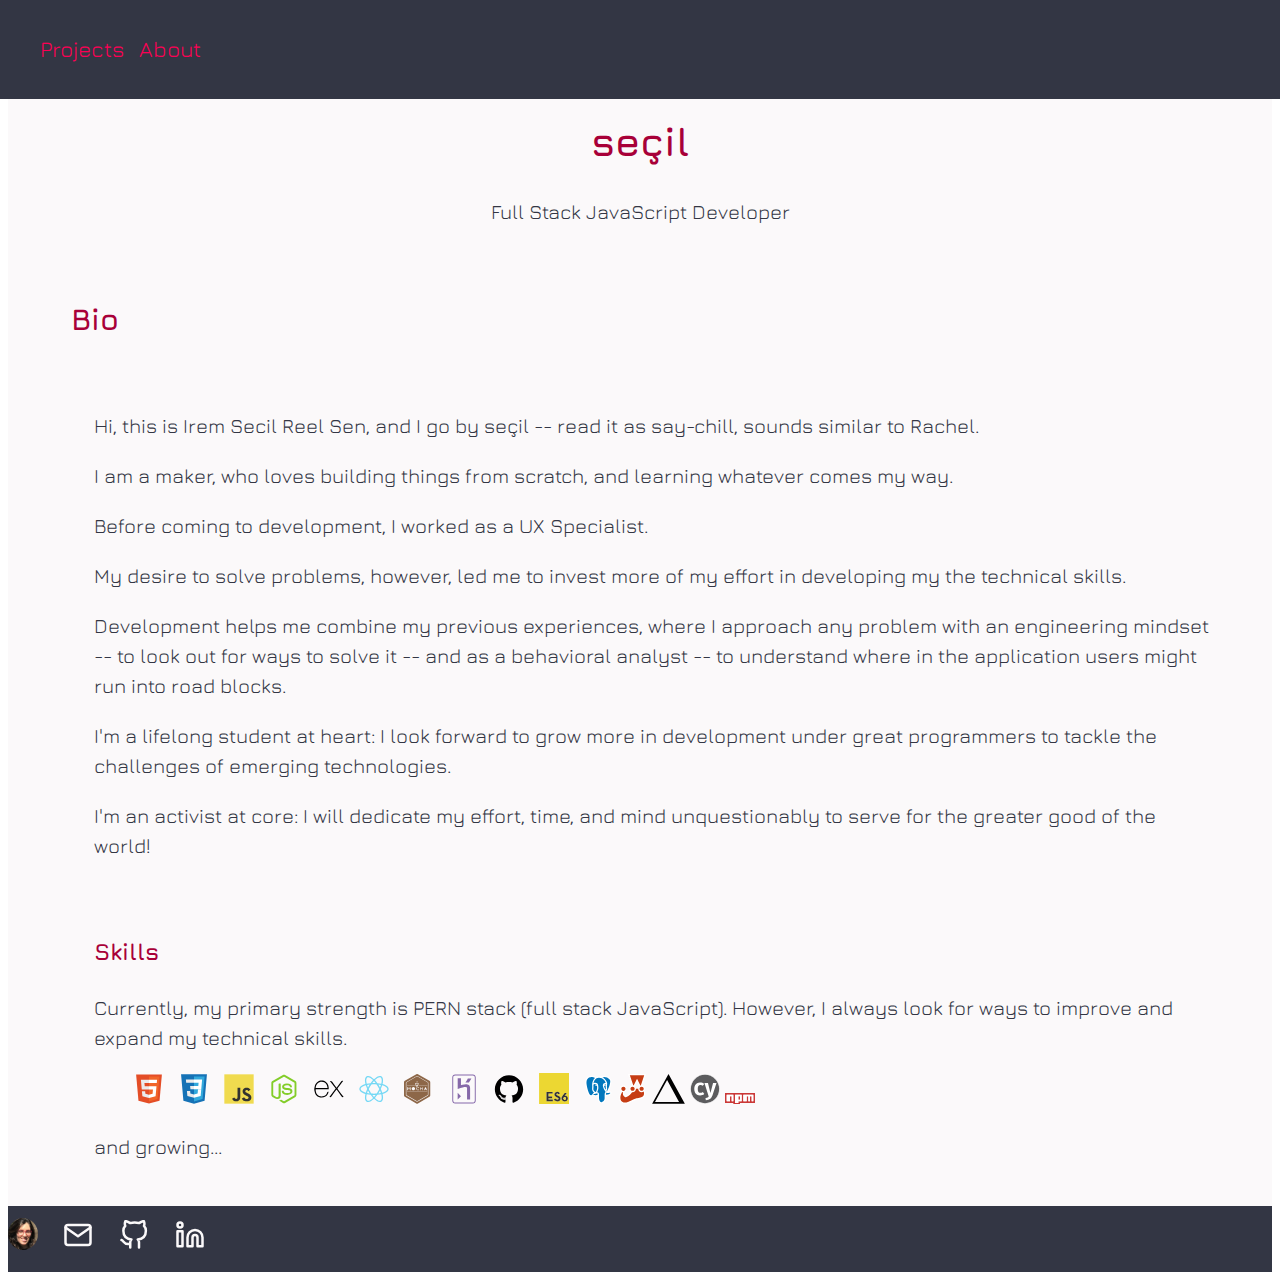
==== commit 74d3a81a: "added technologies" ====
--- a/about.html
+++ b/about.html
@@ -34,7 +34,7 @@
         <section class="bio-info">
             <p>Hi, this is Irem Secil Reel Sen, and I go by seçil -- read it as say-chill, sounds similar to Rachel.</p>
             <p>I am a maker, who loves building things from scratch, and learning whatever comes my way.</p>
-            <p>Before coming to development, I worked as a UX Researcher and Designer.</p>
+            <p>Before coming to development, I worked as a UX Specialist.</p>
             <p>My desire to solve problems, however, led me to invest more of my effort in developing my the technical skills.</p>
             <p>Development helps me combine my previous experiences, where I approach any problem with an engineering mindset -- to look out for ways to solve it -- and as a behavioral analyst -- to understand where in the application users might run into road blocks.</p>
             <p>I'm a lifelong student at heart: I look forward to grow more in development under great programmers to tackle the challenges of emerging technologies.</p>
@@ -49,7 +49,7 @@
                 <img src="resources/nodejs.png" class="node tech" alt="node-logo">
                 <img src="resources/PostgreSQL.png" class="postgres tech" alt="postgres-logo">
             </div> -->
-            <b>Skills</b>
+            <h3>Skills</h3>
             <p>Currently, my primary strength is PERN stack (full stack JavaScript). However, I always look for ways to improve and expand my technical skills.</p>
             <div class="tech-skills-icons">
                 <ul>
@@ -146,12 +146,66 @@
                    </g>
                    </svg>
                   </li>
-                  <!-- add zeit /postgress/ cypress/ jest/ enzyme/ supertest-->
-                  <!-- <li class="tech-skills-icon netlify" style="opacity: 1;">
-                    <svg viewBox="0 0 128 128" class="tech">
-                      <path fill-rule="evenodd" clip-rule="evenodd" fill="#CB6699" d="M1.219 56.156c0 .703.207 1.167.323 1.618.756 2.933 2.381 5.45 4.309 7.746 2.746 3.272 6.109 5.906 9.554 8.383 2.988 2.148 6.037 4.248 9.037 6.38.515.366 1.002.787 1.561 1.236-.481.26-.881.489-1.297.7-3.959 2.008-7.768 4.259-11.279 6.986-2.116 1.644-4.162 3.391-5.607 5.674-2.325 3.672-3.148 7.584-1.415 11.761.506 1.22 1.278 2.274 2.367 3.053.353.252.749.502 1.162.6 1.058.249 2.136.412 3.207.609l3.033-.002c3.354-.299 6.407-1.448 9.166-3.352 4.312-2.976 7.217-6.966 8.466-12.087.908-3.722.945-7.448-.125-11.153-.099-.344-.224-.681-.354-1.014-.13-.333-.283-.657-.463-1.072l6.876-3.954.103.088c-.125.409-.258.817-.371 1.23-.817 2.984-1.36 6.02-1.165 9.117.208 3.3 1.129 6.389 3.061 9.146 1.562 2.23 5.284 2.313 6.944.075.589-.795 1.16-1.626 1.589-2.513 1.121-2.315 2.159-4.671 3.23-7.011l.187-.428c-.077 1.108-.167 2.081-.208 3.055-.064 1.521.025 3.033.545 4.48.445 1.238 1.202 2.163 2.62 2.326.97.111 1.743-.333 2.456-.896 1.114-.879 2.019-1.965 2.691-3.199 1.901-3.491 3.853-6.961 5.576-10.54 1.864-3.871 3.494-7.855 5.225-11.792l.286-.698c.409 1.607.694 3.181 1.219 4.671.61 1.729 1.365 3.417 2.187 5.058.389.775.344 1.278-.195 1.928-2.256 2.72-4.473 5.473-6.692 8.223-.491.607-.98 1.225-1.389 1.888-.247.403-.411.894-.48 1.364-.133.898.422 1.764 1.383 1.971.878.189 1.813.259 2.708.193 3.097-.228 5.909-1.315 8.395-3.157 3.221-2.386 4.255-5.642 3.475-9.501-.211-1.047-.584-2.065-.947-3.074-.163-.455-.174-.774.123-1.198 2.575-3.677 4.775-7.578 6.821-11.569.081-.157.164-.314.306-.482.663 3.45 1.661 6.775 3.449 9.792-.912.879-1.815 1.676-2.632 2.554-1.799 1.934-3.359 4.034-4.173 6.595-.35 1.104-.619 2.226-.463 3.405.242 1.831 1.742 3.021 3.543 2.604 3.854-.892 7.181-2.708 9.612-5.925 1.636-2.166 1.785-4.582 1.1-7.113-.188-.688-.411-1.365-.651-2.154.951-.295 1.878-.649 2.837-.868 4.979-1.136 9.904-.938 14.702.86 2.801 1.05 5.064 2.807 6.406 5.571 1.639 3.379.733 6.585-2.452 8.721-.297.199-.637.356-.883.605-.151.153-.242.459-.205.67.021.123.346.277.533.275 1.047-.008 1.896-.557 2.711-1.121 2.042-1.413 3.532-3.314 3.853-5.817l.063-.188-.077-1.63c-.031-.094.023-.187.016-.258-.434-3.645-2.381-6.472-5.213-8.688-3.28-2.565-7.153-3.621-11.249-3.788-3.338-.136-6.619.36-9.765 1.503-.897.325-1.786.71-2.688 1.073-.121-.219-.251-.429-.358-.646-.926-1.896-2.048-3.708-2.296-5.882-.176-1.544-.392-3.086-.025-4.613.353-1.469.813-2.913 1.246-4.362.223-.746.066-1.164-.646-1.5-.248-.117-.518-.219-.786-.258-1.75-.254-3.476-.109-5.171.384-.6.175-1.036.511-1.169 1.175-.076.381-.231.746-.339 1.122-.443 1.563-.757 3.156-1.473 4.645-1.794 3.735-3.842 7.329-5.938 10.897-.227.385-.466.763-.752 1.23-.736-1.54-1.521-2.922-1.759-4.542-.269-1.832-.481-3.661-.025-5.479.339-1.356.782-2.687 1.19-4.025.193-.636.104-.97-.472-1.305-.291-.169-.62-.319-.948-.368-1.815-.269-3.603-.128-5.354.438-.543.176-.828.527-.994 1.087-.488 1.652-.904 3.344-1.589 4.915-2.774 6.36-5.628 12.687-8.479 19.013-.595 1.321-1.292 2.596-1.963 3.882-.17.326-.418.613-.63.919-.17-.201-.236-.339-.235-.477.005-.813-.092-1.65.063-2.436.469-2.378 1.009-4.743 1.578-7.099.47-1.946 1.017-3.874 1.538-5.807.175-.647.178-1.252-.287-1.796-.781-.911-2.413-1.111-3.381-.409l-.428.242.083-.69c.204-1.479.245-2.953-.161-4.41-.506-1.816-1.802-2.861-3.686-2.803-.878.027-1.8.177-2.613.497-3.419 1.34-6.048 3.713-8.286 6.568-.203.259-.471.495-.757.654-2.893 1.604-5.795 3.188-8.696 4.778l-3.229 1.769c-.866-.826-1.653-1.683-2.546-2.41-2.727-2.224-5.498-4.393-8.244-6.592-2.434-1.949-4.792-3.979-6.596-6.56-1.342-1.92-2.207-4.021-2.29-6.395-.105-3.025.753-5.789 2.293-8.362 1.97-3.292 4.657-5.934 7.611-8.327 3.125-2.53 6.505-4.678 10.008-6.639 4.901-2.743 9.942-5.171 15.347-6.774 5.542-1.644 11.165-2.585 16.965-1.929 2.28.258 4.494.78 6.527 1.895 1.557.853 2.834 1.97 3.428 3.716.586 1.718.568 3.459.162 5.204-.825 3.534-2.76 6.447-5.195 9.05-3.994 4.267-8.866 7.172-14.351 9.091-3.165 1.107-6.421 1.802-9.765 2.083-2.729.229-5.401-.013-7.985-.962-1.711-.629-3.201-1.591-4.399-2.987-.214-.25-.488-.521-.887-.287-.391.23-.46.602-.329.979.219.626.421 1.278.762 1.838.857 1.405 2.107 2.424 3.483 3.298 2.643 1.681 5.597 2.246 8.66 2.377 4.648.201 9.183-.493 13.654-1.74 6.383-1.78 11.933-4.924 16.384-9.884 3.706-4.13 6.353-8.791 6.92-14.419.277-2.747-.018-5.438-1.304-7.944-1.395-2.715-3.613-4.734-6.265-6.125-3.862-2.025-8.03-3.204-12.332-3.204h-4.31c-5.21 0-10.247 1.493-15.143 3.274-3.706 1.349-7.34 2.941-10.868 4.703-7.683 3.839-14.838 8.468-20.715 14.833-2.928 3.171-5.407 6.67-6.833 10.79-.417 1.206-.813 2.499-1.111 3.746m27.839 36.013c-.333 4.459-2.354 8.074-5.657 11.002-1.858 1.646-3.989 2.818-6.471 3.23-.9.149-1.821.185-2.694-.188-1.245-.532-1.524-1.637-1.548-2.814-.037-1.876.62-3.572 1.521-5.186 1.176-2.104 2.9-3.708 4.741-5.206 2.9-2.361 6.046-4.359 9.268-6.245l.243-.1c.498 1.84.735 3.657.597 5.507zm25.158-19.379c-.235 1.424-.529 2.849-.945 4.229-1.438 4.777-3.285 9.406-5.282 13.973-.369.845-.906 1.616-1.373 2.417-.072.124-.179.231-.283.334-.578.571-1.126.541-1.418-.206-.34-.868-.549-1.797-.729-2.716-.121-.617-.092-1.265-.13-1.897.039-4.494 1.41-8.578 3.736-12.38.959-1.568 2.003-3.062 3.598-4.054.49-.305 1.04-.55 1.595-.706.85-.239 1.372.154 1.231 1.006zm17.164 21.868l6.169-7.203c.257 2.675-4.29 8.015-6.169 7.203zm19.703-4.847c-.436.25-.911.43-1.358.661-.409.212-.544-.002-.556-.354-.008-.239.027-.489.093-.721.833-2.938 2.366-5.446 4.647-7.486l.16-.082c1.085 3.035-.169 6.368-2.986 7.982z"></path>
-                    </svg>
-                  </li> -->
+                  <li class="tech-skills-icon postgres" style="opacity: 1;">
+                    <svg xmlns="http://www.w3.org/2000/svg" xmlns:xlink="http://www.w3.org/1999/xlink" viewBox="0 0 48 48" version="1.1" width="30px" height="30px">
+                      <g id="surface1">
+                      <path style=" fill:#FFFFFF;" d="M 44.082031 29.789063 C 43.898438 28.960938 43.148438 27.992188 41.632813 27.992188 C 41.320313 27.992188 40.980469 28.03125 40.597656 28.113281 C 39.886719 28.257813 39.285156 28.328125 38.753906 28.355469 C 42.886719 21.3125 45.570313 11.535156 42.914063 8.140625 C 39.410156 3.667969 34.699219 3 32.203125 3 L 31.96875 3 C 31.039063 3.015625 30.074219 3.128906 29.105469 3.339844 L 25.519531 4.113281 C 25.03125 4.050781 24.535156 4.007813 24.019531 4 L 23.820313 4 C 22.226563 4 20.773438 4.335938 19.480469 4.972656 L 18.226563 4.480469 C 16.507813 3.800781 13.921875 2.992188 11.359375 2.992188 C 11.214844 2.992188 11.074219 2.996094 10.929688 3.003906 C 8.40625 3.09375 6.242188 4.050781 4.664063 5.769531 C 2.695313 7.914063 1.800781 11.054688 2.003906 15.101563 C 2.011719 15.308594 4.460938 36 11.398438 36 L 11.488281 36 C 12.390625 35.976563 13.25 35.613281 14.050781 34.921875 C 14.664063 35.382813 15.457031 35.652344 16.195313 35.761719 C 16.683594 35.878906 17.5625 36.039063 18.613281 36.039063 C 19.898438 36.039063 21.058594 35.777344 22.054688 35.300781 C 22.054688 36.183594 22.050781 37.296875 22.039063 38.71875 L 22.039063 38.796875 L 22.042969 38.871094 C 22.140625 40.289063 22.386719 41.566406 22.753906 42.570313 C 23.804688 45.429688 25.621094 47.003906 27.863281 47.003906 C 27.957031 47.003906 28.054688 47.003906 28.148438 46.996094 C 29.996094 46.882813 31.867188 45.84375 33.152344 44.222656 C 34.546875 42.46875 34.867188 40.617188 34.992188 39.199219 L 35 39.109375 L 35 34.945313 L 35.101563 34.953125 L 35.539063 34.992188 L 35.582031 34.996094 L 35.621094 34.996094 C 35.746094 35.003906 35.875 35.007813 36.003906 35.007813 C 37.511719 35.007813 39.367188 34.613281 40.621094 34.03125 C 41.820313 33.476563 44.558594 31.949219 44.082031 29.789063 Z "/>
+                      <path style=" fill:#0277BD;" d="M 33 34 C 33 33.796875 33.011719 33.625 33.019531 33.433594 C 33.007813 33.183594 33 33 33 33 C 33 33 33.011719 32.992188 33.03125 32.976563 C 33.179688 30.304688 33.917969 29.273438 34.707031 28.6875 C 34.597656 28.535156 34.46875 28.371094 34.351563 28.214844 C 34.019531 27.777344 33.601563 27.234375 33.160156 26.539063 L 33.078125 26.382813 C 33.011719 26.21875 32.847656 25.933594 32.640625 25.5625 C 31.460938 23.421875 28.996094 18.96875 30.683594 16.15625 C 31.421875 14.925781 32.804688 14.214844 34.804688 14.039063 C 33.984375 11.71875 30.925781 6.113281 23.984375 6 C 23.984375 6 23.980469 6 23.980469 6 C 17.9375 5.902344 15.953125 11.390625 15.308594 14.671875 C 16.195313 14.296875 17.214844 14.066406 18.144531 14.066406 C 18.15625 14.066406 18.171875 14.066406 18.1875 14.066406 C 20.476563 14.082031 22.050781 15.304688 22.507813 17.421875 C 22.84375 18.972656 23.003906 20.328125 23 21.574219 C 22.992188 24.292969 22.441406 25.722656 21.960938 26.984375 L 21.804688 27.390625 C 21.679688 27.726563 21.550781 28.035156 21.425781 28.328125 C 21.300781 28.628906 21.1875 28.890625 21.109375 29.132813 C 21.59375 29.242188 21.972656 29.394531 22.234375 29.511719 L 22.382813 29.578125 C 22.429688 29.597656 22.476563 29.621094 22.519531 29.644531 C 23.367188 30.160156 23.898438 30.953125 24.011719 31.878906 C 24.070313 32.378906 24.0625 35.773438 24.039063 38.734375 C 24.128906 40.019531 24.34375 41.097656 24.632813 41.878906 C 25.042969 42.992188 26.0625 45.121094 28.027344 45 C 29.398438 44.914063 30.714844 44.078125 31.589844 42.980469 C 32.527344 41.800781 32.871094 40.492188 33.003906 39.023438 L 33.003906 34 Z "/>
+                      <path style=" fill:#0277BD;" d="M 15.113281 28.917969 C 13.5 27.234375 12.714844 24.96875 13.011719 22.859375 C 13.296875 20.824219 13.132813 18.835938 13.046875 17.761719 C 13.019531 17.40625 13 17.140625 13 16.992188 C 13 16.984375 13.003906 16.976563 13.003906 16.96875 C 13.003906 16.964844 13 16.964844 13 16.960938 C 13.121094 13.9375 14.285156 9.171875 17.492188 6.339844 C 15.933594 5.722656 13.386719 4.914063 11 5 C 7.257813 5.136719 3.636719 7.722656 4 15 C 4.136719 17.730469 7.222656 34.101563 11.441406 34 C 12.042969 33.984375 12.667969 33.597656 13.3125 32.824219 C 14.328125 31.601563 15.316406 30.492188 16.019531 29.71875 C 15.703125 29.480469 15.402344 29.21875 15.113281 28.917969 Z "/>
+                      <path style=" fill:#0277BD;" d="M 37.023438 14.730469 C 37.039063 14.886719 37.023438 15.015625 37 15.140625 C 37.03125 16.058594 36.933594 16.953125 36.832031 17.816406 C 36.757813 18.453125 36.683594 19.109375 36.660156 19.769531 C 36.640625 20.414063 36.730469 21.050781 36.828125 21.722656 C 37.050781 23.300781 37.285156 25.082031 36.0625 27.160156 C 36.285156 27.457031 36.484375 27.730469 36.644531 27.996094 C 41.253906 20.523438 43.109375 11.636719 41.339844 9.371094 C 38.65625 5.945313 34.941406 4.953125 32 5 C 31.078125 5.015625 30.242188 5.140625 29.527344 5.292969 C 34.601563 7.753906 36.863281 13.027344 37.023438 14.730469 Z "/>
+                      <path style=" fill:#0277BD;" d="M 41 30.070313 C 38.335938 30.621094 37.054688 30.328125 36.429688 29.945313 C 36.332031 30.015625 36.230469 30.078125 36.136719 30.136719 C 35.765625 30.359375 35.175781 30.71875 35.03125 32.917969 C 35.117188 32.933594 35.1875 32.941406 35.277344 32.960938 L 35.714844 33 C 37.035156 33.058594 38.761719 32.691406 39.777344 32.21875 C 41.960938 31.203125 43.152344 29.628906 41 30.070313 Z "/>
+                      <path style=" fill:#0277BD;" d="M 22.023438 32.117188 C 21.984375 31.820313 21.824219 31.578125 21.53125 31.386719 L 21.421875 31.339844 C 21.0625 31.179688 20.652344 31 20 31 L 19.996094 31 C 19.867188 31.011719 19.742188 31.019531 19.617188 31.019531 C 19.5625 31.019531 19.511719 31.011719 19.460938 31.011719 C 18.988281 31.375 18.3125 31.65625 16.644531 32 C 13.664063 32.757813 15.425781 33.65625 16.566406 33.792969 C 17.671875 34.070313 20.300781 34.40625 22.046875 32.984375 C 22.042969 32.535156 22.035156 32.230469 22.023438 32.117188 Z "/>
+                      <path style=" fill:#0277BD;" d="M 20.679688 18.5 C 20.390625 18.804688 19.929688 19.066406 19.417969 18.984375 C 18.589844 18.851563 17.957031 17.851563 18.003906 17.476563 C 18.046875 17.101563 18.753906 16.90625 19.578125 17.042969 C 19.867188 17.089844 20.128906 17.171875 20.347656 17.269531 C 20.027344 16.582031 19.449219 16.183594 18.566406 16.089844 C 17 15.914063 15.339844 16.730469 15.007813 17.183594 C 15.011719 17.296875 15.027344 17.4375 15.039063 17.601563 C 15.132813 18.75 15.304688 20.886719 14.988281 23.140625 C 14.78125 24.625 15.382813 26.308594 16.554688 27.535156 C 17.3125 28.324219 18.195313 28.824219 19.070313 28.972656 C 19.179688 28.492188 19.378906 28.027344 19.582031 27.546875 C 19.695313 27.28125 19.816406 27 19.929688 26.695313 L 20.089844 26.269531 C 20.53125 25.113281 20.988281 23.917969 21 21.566406 C 21.003906 20.660156 20.890625 19.628906 20.679688 18.5 Z "/>
+                      <path style=" fill:#0277BD;" d="M 34.847656 22.007813 C 34.742188 21.277344 34.636719 20.523438 34.660156 19.703125 C 34.683594 18.960938 34.765625 18.261719 34.847656 17.585938 C 34.90625 17.050781 34.957031 16.539063 34.984375 16.035156 C 33.695313 16.140625 32.839844 16.515625 32.433594 17.144531 C 32.601563 17.085938 32.789063 17.039063 33 17.015625 C 33.894531 16.898438 34.542969 17.15625 34.617188 17.652344 C 34.675781 18.015625 34.367188 18.355469 34.230469 18.488281 C 33.953125 18.757813 33.605469 18.929688 33.25 18.976563 C 33.1875 18.984375 33.121094 18.988281 33.058594 18.988281 C 32.703125 18.988281 32.367188 18.867188 32.109375 18.6875 C 32.222656 20.660156 33.675781 23.300781 34.390625 24.59375 C 34.546875 24.871094 34.664063 25.09375 34.761719 25.28125 C 35.152344 24.164063 35.007813 23.144531 34.847656 22.007813 Z "/>
+                      </g>
+                    </svg>
+                  </li>
+                  <li class="tech-skills-icon jest" style="opacity: 1;">
+                    <svg height="30px" viewBox="0 0 256 283" version="1.1" xmlns="http://www.w3.org/2000/svg" xmlns:xlink="http://www.w3.org/1999/xlink" preserveAspectRatio="xMidYMid">
+                      <g>
+                        <path d="M239.972557,139.203 C239.972557,124.669 228.190557,112.887 213.656557,112.887 C212.721557,112.887 211.799557,112.937 210.890557,113.032 L247.035557,6.427 L93.431557,6.427 L129.525557,112.94 C128.996557,112.908 128.464557,112.887 127.926557,112.887 C113.392557,112.887 101.610557,124.669 101.610557,139.203 C101.610557,150.951 109.309557,160.897 119.936557,164.281 C114.323557,174.003 107.261557,182.759 99.243557,190.323 C88.340557,200.609 75.862557,208.408 62.367557,213.214 C46.299557,204.96 38.711557,186.602 45.558557,170.507 C46.331557,168.69 47.120557,166.847 47.875557,165.013 C59.515557,162.296 68.189557,151.86 68.189557,139.392 C68.189557,124.858 56.407557,113.076 41.873557,113.076 C27.338557,113.076 15.556557,124.858 15.556557,139.392 C15.556557,148.305 19.991557,156.176 26.769557,160.937 C20.255557,175.768 10.681557,191.288 7.69855701,209.276 C4.12355701,230.835 7.68755701,253.719 26.332557,266.642 C69.756557,296.738 116.892557,247.985 166.591557,235.729 C184.602557,231.287 204.373557,232.003 220.242557,222.812 C232.159557,215.91 240.015557,204.472 242.245557,191.63 C244.447557,178.944 241.236557,166.313 233.852557,156.071 C237.671557,151.503 239.972557,145.623 239.972557,139.203 L239.972557,139.203 Z M154.240557,139.296 C154.240557,139.265 154.243557,139.234 154.243557,139.203 C154.243557,129.659 149.161557,121.301 141.557557,116.688 L170.285557,58.597 L199.063557,117.304 C191.996557,122.022 187.339557,130.068 187.339557,139.203 C187.339557,139.395 187.350557,139.584 187.354557,139.775 L154.240557,139.296 L154.240557,139.296 Z" fill="#C63D14"></path>
+                        <path d="M246.399036,139.203 C246.399036,123.218 234.882036,109.88 219.711036,107.031 L256.000036,0 L84.4660355,0 L120.810036,107.248 C106.167036,110.507 95.1830355,123.593 95.1830355,139.203 C95.1830355,150.926 101.378036,161.223 110.663036,167.009 C106.197036,173.662 100.901036,179.923 94.8320355,185.648 C85.2080355,194.728 74.4850355,201.614 62.9250355,206.144 C51.2820355,198.83 46.3600355,185.038 51.4720355,173.022 L51.8720355,172.082 C52.1220355,171.494 52.3730355,170.904 52.6230355,170.314 C65.4110355,165.855 74.6160355,153.682 74.6160355,139.392 C74.6160355,121.337 59.9270355,106.649 41.8720355,106.649 C23.8170355,106.649 9.12903553,121.337 9.12903553,139.392 C9.12903553,148.505 12.8740355,156.757 18.9020355,162.699 C17.8090355,165.029 16.6600355,167.397 15.4790355,169.823 C9.96703553,181.144 3.72003553,193.976 1.35703553,208.225 C-3.33596447,236.524 4.23303553,259.146 22.6700355,271.924 C33.8580355,279.678 45.2190355,282.728 56.6520355,282.727 C78.1810355,282.726 99.9580355,271.911 121.258036,261.331 C136.599036,253.712 152.461036,245.833 168.130036,241.969 C173.960036,240.531 179.959036,239.666 186.310036,238.75 C198.904036,236.933 211.928036,235.055 223.464036,228.374 C236.835036,220.629 245.989036,207.637 248.577036,192.73 C250.799036,179.933 248.124036,167.117 241.602036,156.247 C244.643036,151.279 246.399036,145.443 246.399036,139.203 L246.399036,139.203 Z M233.545036,139.203 C233.545036,150.17 224.623036,159.093 213.655036,159.093 C202.689036,159.093 193.766036,150.17 193.766036,139.203 C193.766036,128.236 202.689036,119.314 213.655036,119.314 C224.623036,119.314 233.545036,128.236 233.545036,139.203 L233.545036,139.203 Z M238.069036,12.854 L206.024036,107.367 C204.635036,107.7 203.281036,108.12 201.966036,108.625 L170.310036,44.047 L138.562036,108.243 C137.190036,107.77 135.778036,107.381 134.330036,107.093 L102.395036,12.854 L238.069036,12.854 L238.069036,12.854 Z M127.926036,119.314 C138.893036,119.314 147.815036,128.236 147.815036,139.203 C147.815036,150.17 138.893036,159.093 127.926036,159.093 C116.960036,159.093 108.037036,150.17 108.037036,139.203 C108.037036,128.236 116.960036,119.314 127.926036,119.314 L127.926036,119.314 Z M41.8720355,119.503 C52.8400355,119.503 61.7620355,128.425 61.7620355,139.392 C61.7620355,150.359 52.8400355,159.282 41.8720355,159.282 C30.9060355,159.282 21.9830355,150.359 21.9830355,139.392 C21.9830355,128.425 30.9060355,119.503 41.8720355,119.503 L41.8720355,119.503 Z M235.912036,190.531 C233.977036,201.679 227.091036,211.418 217.021036,217.25 C207.634036,222.687 196.385036,224.31 184.475036,226.027 C178.095036,226.947 171.497036,227.899 165.052036,229.489 C148.010036,233.691 131.503036,241.89 115.540036,249.819 C83.5950355,265.686 56.0060355,279.388 29.9930355,261.359 C10.9380355,248.153 11.8180355,223.718 14.0380355,210.328 C16.0950355,197.923 21.6570355,186.498 27.0360355,175.449 C27.9670355,173.537 28.8710355,171.664 29.7580355,169.803 C32.4260355,170.87 35.2630355,171.597 38.2200355,171.927 C32.7450355,189.998 41.3560355,209.646 59.4290355,218.931 L61.9020355,220.202 L64.5220355,219.269 C78.8100355,214.181 91.9750355,206.015 103.653036,194.998 C111.202036,187.877 117.689036,179.998 123.023036,171.579 C124.623036,171.82 126.260036,171.947 127.926036,171.947 C145.981036,171.947 160.670036,157.259 160.670036,139.203 C160.670036,129.493 156.417036,120.761 149.681036,114.759 L170.259036,73.147 L191.046036,115.552 C184.809036,121.518 180.912036,129.911 180.912036,139.203 C180.912036,157.259 195.600036,171.947 213.655036,171.947 C220.592036,171.947 227.027036,169.773 232.327036,166.079 C236.007036,173.612 237.378036,182.088 235.912036,190.531 L235.912036,190.531 Z" fill="#FFFFFF"></path>
+                      </g>
+                    </svg>
+                  </li>
+                  <li class="tech-skills-icon now" style="opacity: 1;">
+                    <svg height="30px" viewBox="0 0 110 100" version="1.1" xmlns="http://www.w3.org/2000/svg" xmlns:xlink="http://www.w3.org/1999/xlink">
+                      <title>now-black-logotype</title>
+                      <desc>Created with Sketch.</desc>
+                      <defs></defs>
+                      <g id="Page-1" stroke="none" stroke-width="1" fill="none" fill-rule="evenodd">
+                          <g id="Black-Now-Logo" transform="translate(-295.000000, -150.000000)" fill="#000000" fill-rule="nonzero">
+                              <g id="now-black-logotype" transform="translate(295.000000, 150.000000)">
+                                  <path d="M55,0.344827586 L0.34375,99.3965517 L109.570312,99.3965517 L55,0.344827586 Z M50.359375,20.3448276 L90.1484375,93.7068966 L9.96875,93.7068966 L50.359375,20.3448276 Z" id="Shape"></path>
+                              </g>
+                          </g>
+                      </g>
+                    </svg>
+                  </li>
+                  <li class="tech-skills-icon cypress" style="opacity: 1;">
+                    <svg height="30px" viewBox="0 0 256 256" version="1.1" xmlns="http://www.w3.org/2000/svg" xmlns:xlink="http://www.w3.org/1999/xlink" preserveAspectRatio="xMidYMid">
+                      <defs>
+                          <path d="M128,0 C198.749091,0 256,57.2509091 256,128 C256,198.749091 198.749091,256 128,256 C57.2509091,256 0,198.749091 0,128 C0,57.2509091 57.2509091,0 128,0 Z" id="path-1"></path>
+                          <path d="M128,3 C197.090909,3 253,58.9090909 253,128 C253,197.090909 197.090909,253 128,253 C58.9090909,253 3,197.090909 3,128 C3,58.9090909 58.9090909,3 128,3 Z" id="path-3"></path>
+                          <filter x="-2.4%" y="-2.4%" width="104.8%" height="104.8%" filterUnits="objectBoundingBox" id="filter-4">
+                              <feOffset dx="0" dy="0" in="SourceAlpha" result="shadowOffsetOuter1"></feOffset>
+                              <feGaussianBlur stdDeviation="2" in="shadowOffsetOuter1" result="shadowBlurOuter1"></feGaussianBlur>
+                              <feColorMatrix values="0 0 0 0 0   0 0 0 0 0   0 0 0 0 0  0 0 0 0.3 0" type="matrix" in="shadowBlurOuter1"></feColorMatrix>
+                          </filter>
+                      </defs>
+                      <g>
+                          <mask id="mask-2" fill="white">
+                              <use xlink:href="#path-1"></use>
+                          </mask>
+                          <g mask="url(#mask-2)">
+                              <use fill="black" fill-opacity="1" filter="url(#filter-4)" xlink:href="#path-3"></use>
+                              <use fill="#FFFFFF" fill-rule="evenodd" xlink:href="#path-3"></use>
+                          </g>
+                          <path d="M128,7.38596491 C194.666667,7.38596491 248.614035,61.3333333 248.614035,128 C248.614035,194.666667 194.666667,248.614035 128,248.614035 C61.3333333,248.614035 7.38596491,194.666667 7.38596491,128 C7.38596491,61.3333333 61.3333333,7.38596491 128,7.38596491 Z" fill="#5C5C5E" mask="url(#mask-2)"></path>
+                          <path d="M192.035088,181.070175 C187.649123,194.666667 181.070175,204.754386 171.859649,212.210526 C162.649123,219.666667 150.368421,223.614035 135.017544,224.929825 L131.947368,204.754386 C142.035088,203.438596 149.491228,201.245614 154.315789,197.736842 C156.070175,196.421053 159.578947,192.473684 159.578947,192.473684 L123.175439,75.8070175 L153.438596,75.8070175 L174.491228,163.087719 L196.859649,75.8070175 L226.245614,75.8070175 L192.035088,181.070175 Z M86.3333333,71.8596491 C93.3508772,71.8596491 99.9298246,72.7368421 105.192982,74.9298246 C110.894737,77.122807 116.157895,80.1929825 121.421053,84.5789474 L109.140351,101.245614 C105.631579,98.6140351 102.122807,96.8596491 99.0526316,95.5438596 C95.9824561,94.2280702 92.0350877,93.7894737 88.5263158,93.7894737 C73.6140351,93.7894737 66.1578947,105.192982 66.1578947,128.438596 C66.1578947,140.280702 67.9122807,148.614035 71.8596491,153.438596 C75.8070175,158.701754 81.0701754,160.894737 88.5263158,160.894737 C92.0350877,160.894737 95.5438596,160.45614 98.6140351,159.140351 C101.684211,157.824561 105.192982,156.070175 109.578947,153.438596 L121.859649,170.982456 C111.77193,179.315789 100.368421,183.263158 87.2105263,183.263158 C76.6842105,183.263158 67.9122807,181.070175 60.0175439,176.684211 C52.5614035,172.298246 46.4210526,165.719298 42.4736842,157.385965 C38.5263158,149.052632 36.3333333,139.403509 36.3333333,128 C36.3333333,117.035088 38.5263158,106.947368 42.4736842,98.6140351 C46.4210526,89.8421053 52.5614035,83.2631579 60.0175439,78.4385965 C67.4736842,74.4912281 76.245614,71.8596491 86.3333333,71.8596491 Z" fill="#FFFFFF" mask="url(#mask-2)"></path>
+                      </g>
+                  </svg>
+                  </li>
                   <li class="tech-skills-icon npm" style="opacity: 1;">
                     <svg version="1.1" class="tech" xmlns="http://www.w3.org/2000/svg" x="0px" y="0px" viewBox="0 0 18 7">
                     <path fill="#CB3837" d="M0,0h18v6H9v1H5V6H0V0z M1,5h2V2h1v3h1V1H1V5z M6,1v5h2V5h2V1H6z M8,2h1v2H8V2z M11,1v4h2V2h1v3h1V2h1v3h1V1H11z"></path>
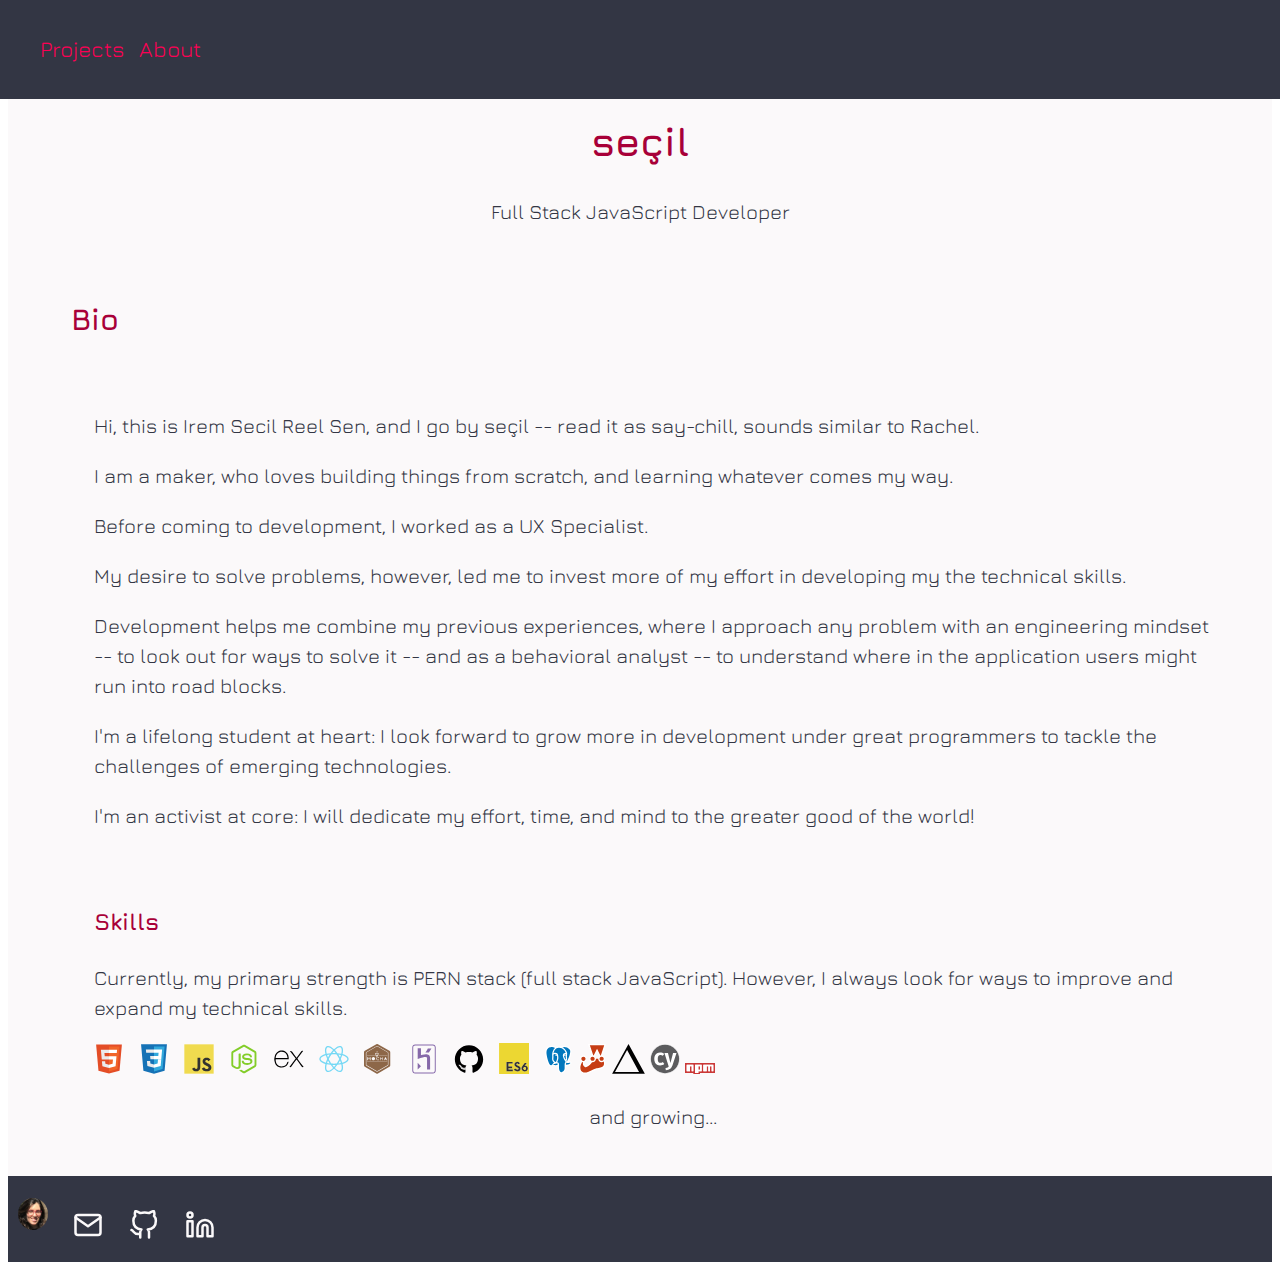
==== commit d1274865: "changed tech stacks" ====
--- a/about.html
+++ b/about.html
@@ -38,21 +38,12 @@
             <p>My desire to solve problems, however, led me to invest more of my effort in developing my the technical skills.</p>
             <p>Development helps me combine my previous experiences, where I approach any problem with an engineering mindset -- to look out for ways to solve it -- and as a behavioral analyst -- to understand where in the application users might run into road blocks.</p>
             <p>I'm a lifelong student at heart: I look forward to grow more in development under great programmers to tackle the challenges of emerging technologies.</p>
-            <p>I'm an activist at core: I will dedicate my effort, time, and mind unquestionably to serve for the greater good of the world!</p>
+            <p>I'm an activist at core: I will dedicate my effort, time, and mind to the greater good of the world!</p>
             <br>
-            <!-- <div class="tech">
-                <img src="resources/html5.png" class="html tech" alt="html5-logo">
-                <img src="resources/css.svg" class="css tech" alt="css-logo">
-                <img src="resources/js.png" class="js tech" alt="javascript-logo">
-                <img src="resources/jquery.png" class="jquery tech" alt="jquery-logo">
-                <img src="resources/react.png" class="react tech" alt="react-logo">
-                <img src="resources/nodejs.png" class="node tech" alt="node-logo">
-                <img src="resources/PostgreSQL.png" class="postgres tech" alt="postgres-logo">
-            </div> -->
             <h3>Skills</h3>
             <p>Currently, my primary strength is PERN stack (full stack JavaScript). However, I always look for ways to improve and expand my technical skills.</p>
             <div class="tech-skills-icons">
-                <ul>
+                <ul class="tech-skills-deck">
                   <li class="tech-skills-icon html" style="opacity: 1;">
                     <svg viewBox="0 0 128 128" class="tech">
                     <path fill="#E44D26" d="M19.037 113.876l-10.005-112.215h109.936l-10.016 112.198-45.019 12.48z"></path><path fill="#F16529" d="M64 116.8l36.378-10.086 8.559-95.878h-44.937z"></path><path fill="#EBEBEB" d="M64 52.455h-18.212l-1.258-14.094h19.47v-13.762h-34.511l.33 3.692 3.382 37.927h30.799zM64 88.198l-.061.017-15.327-4.14-.979-10.975h-13.817l1.928 21.609 28.193 7.826.063-.017z"></path><path fill="#fff" d="M63.952 52.455v13.763h16.947l-1.597 17.849-15.35 4.143v14.319l28.215-7.82.207-2.325 3.234-36.233.335-3.696h-3.708zM63.952 24.599v13.762h33.244l.276-3.092.628-6.978.329-3.692z"></path>
--- a/index.css
+++ b/index.css
@@ -46,6 +46,7 @@
 .headshot {
   border-radius: 70%;
   width: 3rem;
+  margin:10px;
 }
 
 .logo{
@@ -107,17 +108,6 @@
   height: auto;
 }
 
-#spades{
-  width: 90%;
-}
-  
-nav {
-  position: fixed;
-  top: 0;
-  left: 0;
-  right: 0;
-}
-
 .navigation-items{
   margin-right: 3%;
   font-size: 2.5rem;
@@ -134,37 +124,6 @@
   width: 3rem;
 }
 
-/* .tech-skills-icon{
-  width: 50px;
-} */
-.css {
-  width: 3rem;
-}
-
-.html {
-  width: 4rem;
-}
-
-.js {
-  width: 4rem;
-}
-
-.jquery {
-  width: 8rem;
-}
-
-.react{
-  width: 6rem;
-}
-
-.node{
-  width: 7rem;
-}
-
-.postgres{
-  width: 4rem;
-}
-
 section {
   padding: 2%;
 }
@@ -172,6 +131,20 @@
 .check-the-code{
 
   text-align-last: right;
+}
+
+.tech-skills-deck{
+  display: block;
+  list-style-type: disc;
+  margin-block-start: 1em;
+  margin-block-end: 1em;
+  margin-inline-start: 0px;
+  margin-inline-end: 0px;
+  padding-inline-start: 0px;
+}
+
+.and-growing{
+  text-align: center;
 }
 
 @media screen and (min-width: 768px){
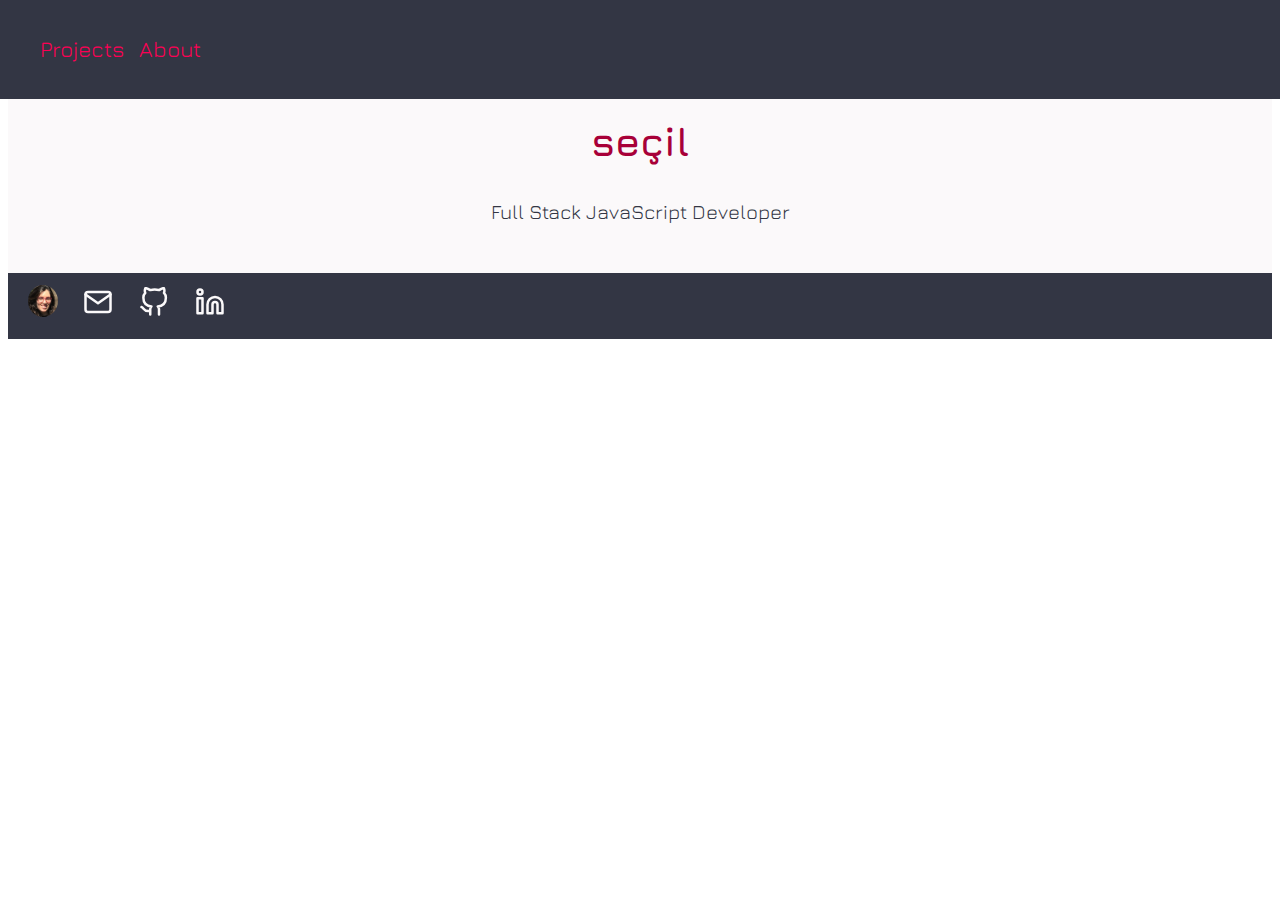
==== commit 901177d8: "structured site differently" ====
--- a/about.html
+++ b/about.html
@@ -29,187 +29,6 @@
     <h1>seçil</h1>
     <p>Full Stack JavaScript Developer</p>
     </header>
-   <div class="content">
-        <h2>Bio</h2>
-        <section class="bio-info">
-            <p>Hi, this is Irem Secil Reel Sen, and I go by seçil -- read it as say-chill, sounds similar to Rachel.</p>
-            <p>I am a maker, who loves building things from scratch, and learning whatever comes my way.</p>
-            <p>Before coming to development, I worked as a UX Specialist.</p>
-            <p>My desire to solve problems, however, led me to invest more of my effort in developing my the technical skills.</p>
-            <p>Development helps me combine my previous experiences, where I approach any problem with an engineering mindset -- to look out for ways to solve it -- and as a behavioral analyst -- to understand where in the application users might run into road blocks.</p>
-            <p>I'm a lifelong student at heart: I look forward to grow more in development under great programmers to tackle the challenges of emerging technologies.</p>
-            <p>I'm an activist at core: I will dedicate my effort, time, and mind to the greater good of the world!</p>
-            <br>
-            <h3>Skills</h3>
-            <p>Currently, my primary strength is PERN stack (full stack JavaScript). However, I always look for ways to improve and expand my technical skills.</p>
-            <div class="tech-skills-icons">
-                <ul class="tech-skills-deck">
-                  <li class="tech-skills-icon html" style="opacity: 1;">
-                    <svg viewBox="0 0 128 128" class="tech">
-                    <path fill="#E44D26" d="M19.037 113.876l-10.005-112.215h109.936l-10.016 112.198-45.019 12.48z"></path><path fill="#F16529" d="M64 116.8l36.378-10.086 8.559-95.878h-44.937z"></path><path fill="#EBEBEB" d="M64 52.455h-18.212l-1.258-14.094h19.47v-13.762h-34.511l.33 3.692 3.382 37.927h30.799zM64 88.198l-.061.017-15.327-4.14-.979-10.975h-13.817l1.928 21.609 28.193 7.826.063-.017z"></path><path fill="#fff" d="M63.952 52.455v13.763h16.947l-1.597 17.849-15.35 4.143v14.319l28.215-7.82.207-2.325 3.234-36.233.335-3.696h-3.708zM63.952 24.599v13.762h33.244l.276-3.092.628-6.978.329-3.692z"></path>
-                    </svg>
-                  </li>
-                  <li class="tech-skills-icon css" style="opacity: 1;">
-                    <svg viewBox="0 0 128 128" class="tech" >
-                    <path fill="#1572B6" d="M18.814 114.123l-10.054-112.771h110.48l-10.064 112.754-45.243 12.543-45.119-12.526z"></path><path fill="#33A9DC" d="M64.001 117.062l36.559-10.136 8.601-96.354h-45.16v106.49z"></path><path fill="#fff" d="M64.001 51.429h18.302l1.264-14.163h-19.566v-13.831h34.681999999999995l-.332 3.711-3.4 38.114h-30.95v-13.831z"></path><path fill="#EBEBEB" d="M64.083 87.349l-.061.018-15.403-4.159-.985-11.031h-13.882l1.937 21.717 28.331 7.863.063-.018v-14.39z"></path><path fill="#fff" d="M81.127 64.675l-1.666 18.522-15.426 4.164v14.39l28.354-7.858.208-2.337 2.406-26.881h-13.876z"></path><path fill="#EBEBEB" d="M64.048 23.435v13.831000000000001h-33.407999999999994l-.277-3.108-.63-7.012-.331-3.711h34.646zM64.001 51.431v13.831000000000001h-15.209l-.277-3.108-.631-7.012-.33-3.711h16.447z"></path>
-                    </svg>
-                  </li>
-                  <li class="tech-skills-icon js" style="opacity: 1;">
-                    <svg viewBox="0 0 128 128" class="tech">
-                    <path style="fill: #F0DB4F" d="M1.408 1.408h125.184v125.185h-125.184z"></path><path fill="#323330" d="M116.347 96.736c-.917-5.711-4.641-10.508-15.672-14.981-3.832-1.761-8.104-3.022-9.377-5.926-.452-1.69-.512-2.642-.226-3.665.821-3.32 4.784-4.355 7.925-3.403 2.023.678 3.938 2.237 5.093 4.724 5.402-3.498 5.391-3.475 9.163-5.879-1.381-2.141-2.118-3.129-3.022-4.045-3.249-3.629-7.676-5.498-14.756-5.355l-3.688.477c-3.534.893-6.902 2.748-8.877 5.235-5.926 6.724-4.236 18.492 2.975 23.335 7.104 5.332 17.54 6.545 18.873 11.531 1.297 6.104-4.486 8.08-10.234 7.378-4.236-.881-6.592-3.034-9.139-6.949-4.688 2.713-4.688 2.713-9.508 5.485 1.143 2.499 2.344 3.63 4.26 5.795 9.068 9.198 31.76 8.746 35.83-5.176.165-.478 1.261-3.666.38-8.581zm-46.885-37.793h-11.709l-.048 30.272c0 6.438.333 12.34-.714 14.149-1.713 3.558-6.152 3.117-8.175 2.427-2.059-1.012-3.106-2.451-4.319-4.485-.333-.584-.583-1.036-.667-1.071l-9.52 5.83c1.583 3.249 3.915 6.069 6.902 7.901 4.462 2.678 10.459 3.499 16.731 2.059 4.082-1.189 7.604-3.652 9.448-7.401 2.666-4.915 2.094-10.864 2.07-17.444.06-10.735.001-21.468.001-32.237z"></path>
-                    </svg>
-                  </li>
-                  <li class="tech-skills-icon node" style="opacity: 1;">
-                    <svg viewBox="0 0 128 128" class="tech">
-                    <path style="fill:#83CD29" d="M112.771 30.334l-44.097-25.605c-2.781-1.584-6.402-1.584-9.205 0l-44.568 25.605c-2.87 1.651-4.901 4.754-4.901 8.073v51.142c0 3.319 2.084 6.423 4.954 8.083l11.775 6.688c5.628 2.772 7.617 2.772 10.178 2.772 8.333 0 13.093-5.039 13.093-13.828v-50.49c0-.713-.371-1.774-1.071-1.774h-5.623c-.712 0-2.306 1.061-2.306 1.773v50.49c0 3.896-3.524 7.773-10.11 4.48l-12.167-7.013c-.424-.23-.723-.693-.723-1.181v-51.142c0-.482.555-.966.982-1.213l44.424-25.561c.415-.235 1.025-.235 1.439 0l43.882 25.555c.42.253.272.722.272 1.219v51.142c0 .488.183.963-.232 1.198l-44.086 25.576c-.378.227-.847.227-1.261 0l-11.307-6.749c-.341-.198-.746-.269-1.073-.086-3.146 1.783-3.726 2.02-6.677 3.043-.726.253-1.797.692.41 1.929l14.798 8.754c1.417.82 3.027 1.246 4.647 1.246 1.642 0 3.25-.426 4.667-1.246l43.885-25.582c2.87-1.672 4.23-4.764 4.23-8.083v-51.142c0-3.319-1.36-6.414-4.229-8.073zM77.91 81.445c-11.726 0-14.309-3.235-15.17-9.066-.1-.628-.633-1.379-1.272-1.379h-5.731c-.709 0-1.279.86-1.279 1.566 0 7.466 4.059 16.512 23.453 16.512 14.039 0 22.088-5.455 22.088-15.109 0-9.572-6.467-12.084-20.082-13.886-13.762-1.819-15.16-2.738-15.16-5.962 0-2.658 1.184-6.203 11.374-6.203 9.105 0 12.461 1.954 13.842 8.091.118.577.645.991 1.24.991h5.754c.354 0 .692-.143.94-.396.24-.272.367-.613.335-.979-.891-10.568-7.912-15.493-22.112-15.493-12.631 0-20.166 5.334-20.166 14.275 0 9.698 7.497 12.378 19.622 13.577 14.505 1.422 15.633 3.542 15.633 6.395 0 4.955-3.978 7.066-13.309 7.066z"></path>
-                    </svg>
-                  </li>
-                  <li class="tech-skills-icon express" style="opacity: 1;">
-                    <svg viewBox="0 0 128 128" class="tech">
-                    <path style="fill:black" d="M126.67,98.44c-4.56,1.16-7.38.05-9.91-3.75-5.68-8.51-11.95-16.63-18-24.9-.78-1.07-1.59-2.12-2.6-3.45C89,76,81.85,85.2,75.14,94.77c-2.4,3.42-4.92,4.91-9.4,3.7L92.66,62.34,67.6,29.71c4.31-.84,7.29-.41,9.93,3.45,5.83,8.52,12.26,16.63,18.67,25.21C102.65,49.82,109,41.7,115,33.26c2.41-3.42,5-4.72,9.33-3.46-3.28,4.35-6.49,8.63-9.72,12.88-4.36,5.73-8.64,11.53-13.16,17.14-1.61,2-1.35,3.3.09,5.19C109.9,76,118.16,87.1,126.67,98.44Z"></path><path style="fill:black" d="M1.33,61.74c.72-3.61,1.2-7.29,2.2-10.83,6-21.43,30.6-30.34,47.5-17.06C60.93,41.64,63.39,52.62,62.9,65H7.1c-.84,22.21,15.15,35.62,35.53,28.78,7.15-2.4,11.36-8,13.47-15,1.07-3.51,2.84-4.06,6.14-3.06-1.69,8.76-5.52,16.08-13.52,20.66-12,6.86-29.13,4.64-38.14-4.89C5.26,85.89,3,78.92,2,71.39c-.15-1.2-.46-2.38-.7-3.57Q1.33,64.78,1.33,61.74ZM7.2,60.25H57.63c-.33-16.06-10.33-27.47-24-27.57C18.63,32.56,7.85,43.7,7.2,60.25Z"></path>
-                    </svg>
-                  </li>
-                  <li class="tech-skills-icon react" style="opacity: 1;">
-                    <svg viewBox="0 0 128 128" class="tech">
-                    <path style="fill: #74d8f5" d="M107.3 45.2c-2.2-.8-4.5-1.6-6.9-2.3.6-2.4 1.1-4.8 1.5-7.1 2.1-13.2-.2-22.5-6.6-26.1-1.9-1.1-4-1.6-6.4-1.6-7 0-15.9 5.2-24.9 13.9-9-8.7-17.9-13.9-24.9-13.9-2.4 0-4.5.5-6.4 1.6-6.4 3.7-8.7 13-6.6 26.1.4 2.3.9 4.7 1.5 7.1-2.4.7-4.7 1.4-6.9 2.3-12.5 4.8-19.3 11.4-19.3 18.8s6.9 14 19.3 18.8c2.2.8 4.5 1.6 6.9 2.3-.6 2.4-1.1 4.8-1.5 7.1-2.1 13.2.2 22.5 6.6 26.1 1.9 1.1 4 1.6 6.4 1.6 7.1 0 16-5.2 24.9-13.9 9 8.7 17.9 13.9 24.9 13.9 2.4 0 4.5-.5 6.4-1.6 6.4-3.7 8.7-13 6.6-26.1-.4-2.3-.9-4.7-1.5-7.1 2.4-.7 4.7-1.4 6.9-2.3 12.5-4.8 19.3-11.4 19.3-18.8s-6.8-14-19.3-18.8zm-14.8-30.5c4.1 2.4 5.5 9.8 3.8 20.3-.3 2.1-.8 4.3-1.4 6.6-5.2-1.2-10.7-2-16.5-2.5-3.4-4.8-6.9-9.1-10.4-13 7.4-7.3 14.9-12.3 21-12.3 1.3 0 2.5.3 3.5.9zm-11.2 59.3c-1.8 3.2-3.9 6.4-6.1 9.6-3.7.3-7.4.4-11.2.4-3.9 0-7.6-.1-11.2-.4-2.2-3.2-4.2-6.4-6-9.6-1.9-3.3-3.7-6.7-5.3-10 1.6-3.3 3.4-6.7 5.3-10 1.8-3.2 3.9-6.4 6.1-9.6 3.7-.3 7.4-.4 11.2-.4 3.9 0 7.6.1 11.2.4 2.2 3.2 4.2 6.4 6 9.6 1.9 3.3 3.7 6.7 5.3 10-1.7 3.3-3.4 6.6-5.3 10zm8.3-3.3c1.5 3.5 2.7 6.9 3.8 10.3-3.4.8-7 1.4-10.8 1.9 1.2-1.9 2.5-3.9 3.6-6 1.2-2.1 2.3-4.2 3.4-6.2zm-25.6 27.1c-2.4-2.6-4.7-5.4-6.9-8.3 2.3.1 4.6.2 6.9.2 2.3 0 4.6-.1 6.9-.2-2.2 2.9-4.5 5.7-6.9 8.3zm-18.6-15c-3.8-.5-7.4-1.1-10.8-1.9 1.1-3.3 2.3-6.8 3.8-10.3 1.1 2 2.2 4.1 3.4 6.1 1.2 2.2 2.4 4.1 3.6 6.1zm-7-25.5c-1.5-3.5-2.7-6.9-3.8-10.3 3.4-.8 7-1.4 10.8-1.9-1.2 1.9-2.5 3.9-3.6 6-1.2 2.1-2.3 4.2-3.4 6.2zm25.6-27.1c2.4 2.6 4.7 5.4 6.9 8.3-2.3-.1-4.6-.2-6.9-.2-2.3 0-4.6.1-6.9.2 2.2-2.9 4.5-5.7 6.9-8.3zm22.2 21l-3.6-6c3.8.5 7.4 1.1 10.8 1.9-1.1 3.3-2.3 6.8-3.8 10.3-1.1-2.1-2.2-4.2-3.4-6.2zm-54.5-16.2c-1.7-10.5-.3-17.9 3.8-20.3 1-.6 2.2-.9 3.5-.9 6 0 13.5 4.9 21 12.3-3.5 3.8-7 8.2-10.4 13-5.8.5-11.3 1.4-16.5 2.5-.6-2.3-1-4.5-1.4-6.6zm-24.7 29c0-4.7 5.7-9.7 15.7-13.4 2-.8 4.2-1.5 6.4-2.1 1.6 5 3.6 10.3 6 15.6-2.4 5.3-4.5 10.5-6 15.5-13.8-4-22.1-10-22.1-15.6zm28.5 49.3c-4.1-2.4-5.5-9.8-3.8-20.3.3-2.1.8-4.3 1.4-6.6 5.2 1.2 10.7 2 16.5 2.5 3.4 4.8 6.9 9.1 10.4 13-7.4 7.3-14.9 12.3-21 12.3-1.3 0-2.5-.3-3.5-.9zm60.8-20.3c1.7 10.5.3 17.9-3.8 20.3-1 .6-2.2.9-3.5.9-6 0-13.5-4.9-21-12.3 3.5-3.8 7-8.2 10.4-13 5.8-.5 11.3-1.4 16.5-2.5.6 2.3 1 4.5 1.4 6.6zm9-15.6c-2 .8-4.2 1.5-6.4 2.1-1.6-5-3.6-10.3-6-15.6 2.4-5.3 4.5-10.5 6-15.5 13.8 4 22.1 10 22.1 15.6 0 4.7-5.8 9.7-15.7 13.4z"></path>
-                    </svg>
-                  </li>
-                  <li class="tech-skills-icon mocha" style="opacity: 1;">
-                    <svg viewBox="0 0 128 128" class="tech">
-                    <path style="fill: #8d6748" class="cls-1" d="M60.91,52h4a1,1,0,0,0,.54-.24C67.77,49,68.1,43.6,68.1,41.7a.7.7,0,0,0-.68-.7h-9a.68.68,0,0,0-.68.68c.07,1.9.34,7.36,2.65,10.08A.65.65,0,0,0,60.91,52Zm4.41-5.16C67,46.23,67,45.62,67,45.62a10.69,10.69,0,0,1-2,5.24.51.51,0,0,1-.41.15H61.25c-.14,0-.34,0-.41-.15a9.6,9.6,0,0,1-1.7-3.77S63.08,47.65,65.32,46.84Z" transform="translate(-8 -0.81)"></path><path style="fill: #8d6748" class="cls-1" d="M116.42,29.94,67.48,1.72a6.83,6.83,0,0,0-6.83,0L11.6,29.94A6.9,6.9,0,0,0,8,35.78V92.22a7,7,0,0,0,3.58,5.83l48.94,28.22a6.83,6.83,0,0,0,6.83,0L116.4,98.06a7.14,7.14,0,0,0,3.6-5.83V35.78A7,7,0,0,0,116.42,29.94ZM112,88.29a5.77,5.77,0,0,1-2.94,5L66.86,117.66a5.65,5.65,0,0,1-5.84,0L18.87,93.31a5.63,5.63,0,0,1-2.87-5V39.58a5.71,5.71,0,0,1,2.87-5L61,10.2a5.6,5.6,0,0,1,5.82,0l42.21,24.35a5.69,5.69,0,0,1,2.93,5Z" transform="translate(-8 -0.81)"></path><path style="fill: #8d6748" class="cls-1" d="M108.06,36.32,65.85,12a3.87,3.87,0,0,0-1.91-.54A4.06,4.06,0,0,0,62,12L19.87,36.32A3.88,3.88,0,0,0,18,39.65V88.35a3.87,3.87,0,0,0,1.87,3.32L62,116a3.62,3.62,0,0,0,1.89.54,3.82,3.82,0,0,0,1.9-.54l42.23-24.35A3.94,3.94,0,0,0,110,88.35V39.65A3.94,3.94,0,0,0,108.06,36.32ZM67,68.19a4.8,4.8,0,0,0,3.65-1.69L72.17,68a7.7,7.7,0,0,1-1.08,1,5.9,5.9,0,0,1-1.22.75,5,5,0,0,1-1.42.47,8.33,8.33,0,0,1-1.83.14,6.72,6.72,0,0,1-4.88-2,6.1,6.1,0,0,1-1.3-2.24A7.34,7.34,0,0,1,60,63.39v-.07a7.12,7.12,0,0,1,.42-2.71,7.63,7.63,0,0,1,1.36-2.24A6.35,6.35,0,0,1,64,56.88a7.53,7.53,0,0,1,2.83-.54,13.09,13.09,0,0,1,1.69.14c.54.14.95.27,1.42.41a6.43,6.43,0,0,1,1.15.68,11.79,11.79,0,0,1,1,.88l-1.56,1.63A4.83,4.83,0,1,0,67,68.19ZM64.17,30.56c-.34.47.07,1.63.95,3a2.83,2.83,0,0,1-.95,4,3.83,3.83,0,0,0-.75-2.31C61.8,32.79,63.29,31.64,64.17,30.56Zm-2.71,2.51c-.27.27,0,1.09.61,2a1.91,1.91,0,0,1-.61,2.71A2.74,2.74,0,0,0,61,36.25C59.9,34.56,60.85,33.81,61.46,33.07ZM56.5,39H69.26a.64.64,0,0,1,.68.63C69.94,42,69.6,50,66.2,53.77a.64.64,0,0,1-.47.23H60a.67.67,0,0,1-.47-.26C56.16,49.88,55.83,42,55.83,39.66A.66.66,0,0,1,56.5,39ZM21,49H55.35s.07,0,.07,1H21ZM55,63.32v.07a7.37,7.37,0,0,1-.47,2.71,6.7,6.7,0,0,1-1.46,2.24,6.4,6.4,0,0,1-2.22,1.49,6.63,6.63,0,0,1-2.84.54,7.86,7.86,0,0,1-2.84-.54,6.47,6.47,0,0,1-2.24-1.49,6.3,6.3,0,0,1-1.41-2.24A7.16,7.16,0,0,1,41,63.39v-.07a7.43,7.43,0,0,1,.53-2.71A6.79,6.79,0,0,1,43,58.37a6.46,6.46,0,0,1,2.23-1.49,6.66,6.66,0,0,1,2.85-.54,7.88,7.88,0,0,1,2.85.54,6.48,6.48,0,0,1,2.24,1.49,6.18,6.18,0,0,1,1.35,2.24A7.14,7.14,0,0,1,55,63.32ZM29.1,67H29l-4-6.46V70H22V57h3l4.14,6.38L33.23,57H36V70H33V60.47ZM107,75H21V74h86ZM86,62V57h2V70H86V64H79v6H77V57h2v5Zm6.73,8,6-13h2.17l6,13h-2.51L103,67H96.6l-1.42,3ZM107,50H70.41c0-1,.07-1,.07-1H107Z" transform="translate(-8 -0.81)"></path>
-                    </svg>
-                  </li>
-                  <li class="tech-skills-icon heroku" style="opacity: 1;">
-                    <svg viewBox="0 0 128 128" class="tech">
-                    <path style="fill: #8669a9" d="M114 13.9c0-6.6-5.3-11.9-11.9-11.9h-76.2c-6.6 0-11.9 5.3-11.9 11.9v100.3c0 6.6 5.3 11.9 11.9 11.9h76.3c6.6 0 11.9-5.3 11.9-11.9v-100.3zm-4 .1v99.3c0 4.7-3.5 8.7-8.2 8.7h-75.3c-4.7 0-8.5-4-8.5-8.7v-99.3c0-4.7 3.9-8 8.5-8h75.2c4.7 0 8.4 3.6 8.4 8.3l-.1-.3zM37 108.7l14.1-14.1-14.1-14.1zM51 47.8v-29.4l-13.9.1s.1 45.9.2 45.7c42.8-16.7 39.7-4.8 39.7-4.8v49.4l-.1.2h13.1v-49.5c0-27.1-39-11.7-39-11.7zM70 36h14.8c8-10 10.7-17 10.7-17h-15.3s-4.9 11-10.2 17z"></path>
-                    </svg>
-                  </li>
-                  <li class="tech-skills-icon github" style="opacity: 1;">
-                    <svg viewBox="0 0 128 128" class="tech">
-                    <path fill-rule="evenodd" clip-rule="evenodd" d="M64 5.103c-33.347 0-60.388 27.035-60.388 60.388 0 26.682 17.303 49.317 41.297 57.303 3.017.56 4.125-1.31 4.125-2.905 0-1.44-.056-6.197-.082-11.243-16.8 3.653-20.345-7.125-20.345-7.125-2.747-6.98-6.705-8.836-6.705-8.836-5.48-3.748.413-3.67.413-3.67 6.063.425 9.257 6.223 9.257 6.223 5.386 9.23 14.127 6.562 17.573 5.02.542-3.903 2.107-6.568 3.834-8.076-13.413-1.525-27.514-6.704-27.514-29.843 0-6.593 2.36-11.98 6.223-16.21-.628-1.52-2.695-7.662.584-15.98 0 0 5.07-1.623 16.61 6.19C53.7 35 58.867 34.327 64 34.304c5.13.023 10.3.694 15.127 2.033 11.526-7.813 16.59-6.19 16.59-6.19 3.287 8.317 1.22 14.46.593 15.98 3.872 4.23 6.215 9.617 6.215 16.21 0 23.194-14.127 28.3-27.574 29.796 2.167 1.874 4.097 5.55 4.097 11.183 0 8.08-.07 14.583-.07 16.572 0 1.607 1.088 3.49 4.148 2.897 23.98-7.994 41.263-30.622 41.263-57.294C124.388 32.14 97.35 5.104 64 5.104z"></path><path d="M26.484 91.806c-.133.3-.605.39-1.035.185-.44-.196-.685-.605-.543-.906.13-.31.603-.395 1.04-.188.44.197.69.61.537.91zm-.743-.55M28.93 94.535c-.287.267-.85.143-1.232-.28-.396-.42-.47-.983-.177-1.254.298-.266.844-.14 1.24.28.394.426.472.984.17 1.255zm-.575-.618M31.312 98.012c-.37.258-.976.017-1.35-.52-.37-.538-.37-1.183.01-1.44.373-.258.97-.025 1.35.507.368.545.368 1.19-.01 1.452zm0 0M34.573 101.373c-.33.365-1.036.267-1.552-.23-.527-.487-.674-1.18-.343-1.544.336-.366 1.045-.264 1.564.23.527.486.686 1.18.333 1.543zm0 0M39.073 103.324c-.147.473-.825.688-1.51.486-.683-.207-1.13-.76-.99-1.238.14-.477.823-.7 1.512-.485.683.206 1.13.756.988 1.237zm0 0M44.016 103.685c.017.498-.563.91-1.28.92-.723.017-1.308-.387-1.315-.877 0-.503.568-.91 1.29-.924.717-.013 1.306.387 1.306.88zm0 0M48.614 102.903c.086.485-.413.984-1.126 1.117-.7.13-1.35-.172-1.44-.653-.086-.498.422-.997 1.122-1.126.714-.123 1.354.17 1.444.663zm0 0"></path>
-                    </svg>
-                  </li>
-                  <li class="tech-skills-icon es6" style="opacity: 1;">
-                      <svg version="1.1" id="Layer_1" xmlns="http://www.w3.org/2000/svg" xmlns:xlink="http://www.w3.org/1999/xlink" x="0px" y="0px" viewBox="0 0 483 512" enable-background="new 0 0 483 512" xml:space="preserve" class="tech">
-                   <g>
-                     <g>
-                       <path fill="#ECD732" d="M1.003,512.999C1.002,342.335,1.002,171.67,1.001,1.003c160.998-0.001,321.996-0.001,482.995-0.002
-                         c0.002,170.664,0.002,341.329,0.003,511.995C323.002,512.998,162.003,512.998,1.003,512.999z M152.233,427.398
-                         c0-7.55,0-14.258,0-21.358c20.056,0,39.652,0,59.454,0c0-8.97,0-17.521,0-26.692c-20.016,0-39.743,0-59.493,0
-                         c0-15.994,0-31.363,0-47.363c22.794,0,45.17,0,67.398,0c0-9.376,0-18.109,0-26.646c-33.132,0-65.87,0-98.558,0
-                         c0,49.991,0,99.584,0,149.388c34.017,0,67.745,0,101.582,0c0-9.147,0-18.013,0-27.327
-                         C198.985,427.398,175.717,427.398,152.233,427.398z M239.532,425.037c3.899,8.383,9.245,14.76,16.095,19.646
-                         c18.021,12.854,38.114,15.034,59.047,9.794c16.555-4.145,28.362-13.989,31.512-31.604c3.194-17.861-0.607-33.895-16.297-44.581
-                         c-8.984-6.12-19.278-10.312-28.965-15.404c-5.426-2.853-11.046-5.422-16.157-8.761c-4.844-3.164-5.908-8.398-4.665-13.788
-                         c1.239-5.377,5.054-8.369,10.437-9.467c7.775-1.586,14.081,0.914,19.138,6.822c1.569,1.835,2.914,3.862,4.472,5.949
-                         c8.337-5.372,16.236-10.462,24.941-16.071c-4.604-5.194-8.174-10.35-12.81-14.235c-12.079-10.124-26.479-11.688-41.475-9.404
-                         c-16.195,2.465-28.704,10.521-33.681,26.604c-5.274,17.05-2.908,33.376,11.069,45.749c6.349,5.618,14.328,9.527,21.898,13.595
-                         c7.74,4.158,16.033,7.283,23.806,11.389c5.52,2.915,8.781,7.862,7.9,14.396c-0.908,6.729-5.621,10.353-11.73,12.24
-                         c-12.874,3.977-26.399-0.64-35.072-11.832c-1.394-1.798-2.737-3.635-4.257-5.655C256.22,415.359,248.062,420.09,239.532,425.037z
-                          M411.213,368.761c6.08-7.839,12.271-15.626,18.244-23.576c5.906-7.862,11.595-15.891,17.915-24.584
-                         c-10.744,0-20.378,0.153-30.002-0.085c-3.272-0.081-5.114,1.145-6.925,3.687c-10.13,14.23-20.627,28.203-30.568,42.562
-                         c-4.709,6.803-9.129,13.967-12.52,21.49c-10.223,22.681-4.501,46.476,14.598,59.069c19.255,12.697,40.01,13.492,60.051,2.516
-                         c28.407-15.557,30.949-57.946,5.064-75.402C435.967,366.949,423.604,365.861,411.213,368.761z"></path>
-                       <path fill-rule="evenodd" clip-rule="evenodd" fill="#343332" d="M152.233,427.398c23.483,0,46.752,0,70.384,0
-                         c0,9.314,0,18.18,0,27.327c-33.837,0-67.565,0-101.582,0c0-49.804,0-99.396,0-149.388c32.688,0,65.425,0,98.558,0
-                         c0,8.537,0,17.271,0,26.646c-22.228,0-44.604,0-67.398,0c0,16,0,31.369,0,47.363c19.75,0,39.477,0,59.493,0
-                         c0,9.171,0,17.723,0,26.692c-19.802,0-39.398,0-59.454,0C152.233,413.141,152.233,419.849,152.233,427.398z"></path>
-                       <path fill-rule="evenodd" clip-rule="evenodd" fill="#343332" d="M239.532,425.037c8.53-4.947,16.688-9.678,25.206-14.618
-                         c1.52,2.021,2.863,3.857,4.257,5.655c8.673,11.192,22.198,15.809,35.072,11.832c6.109-1.888,10.822-5.511,11.73-12.24
-                         c0.881-6.533-2.381-11.48-7.9-14.396c-7.772-4.105-16.065-7.23-23.806-11.389c-7.57-4.067-15.55-7.977-21.898-13.595
-                         c-13.978-12.373-16.344-28.699-11.069-45.749c4.977-16.083,17.485-24.14,33.681-26.604c14.996-2.283,29.396-0.72,41.475,9.404
-                         c4.636,3.886,8.206,9.041,12.81,14.235c-8.705,5.609-16.604,10.699-24.941,16.071c-1.558-2.087-2.902-4.114-4.472-5.949
-                         c-5.057-5.908-11.362-8.408-19.138-6.822c-5.383,1.098-9.197,4.09-10.437,9.467c-1.243,5.39-0.179,10.624,4.665,13.788
-                         c5.111,3.339,10.731,5.908,16.157,8.761c9.687,5.092,19.98,9.284,28.965,15.404c15.689,10.687,19.491,26.72,16.297,44.581
-                         c-3.149,17.614-14.957,27.459-31.512,31.604c-20.933,5.24-41.025,3.061-59.047-9.794
-                         C248.777,439.797,243.432,433.42,239.532,425.037z"></path>
-                       <path fill-rule="evenodd" clip-rule="evenodd" fill="#343332" d="M411.213,368.761c12.392-2.899,24.754-1.812,35.857,5.677
-                         c25.885,17.456,23.343,59.846-5.064,75.402c-20.041,10.977-40.796,10.182-60.051-2.516c-19.099-12.594-24.82-36.389-14.598-59.069
-                         c3.391-7.523,7.811-14.688,12.52-21.49c9.941-14.359,20.438-28.332,30.568-42.562c1.811-2.542,3.652-3.768,6.925-3.687
-                         c9.624,0.238,19.258,0.085,30.002,0.085c-6.32,8.693-12.009,16.722-17.915,24.584
-                         C423.483,353.135,417.293,360.922,411.213,368.761z M413.417,430.193c11.628,0.109,20.467-8.429,20.512-19.815
-                         c0.044-11.304-8.896-20.243-20.255-20.251c-11.267-0.009-20.464,9.142-20.354,20.251
-                         C393.43,421.603,402.034,430.086,413.417,430.193z"></path>
-                       <path fill-rule="evenodd" clip-rule="evenodd" fill="#EAD532" d="M413.417,430.193c-11.383-0.107-19.987-8.591-20.098-19.815
-                         c-0.109-11.109,9.088-20.26,20.354-20.251c11.358,0.008,20.299,8.947,20.255,20.251
-                         C433.884,421.765,425.045,430.303,413.417,430.193z"></path>
-                     </g>
-                   </g>
-                   </svg>
-                  </li>
-                  <li class="tech-skills-icon postgres" style="opacity: 1;">
-                    <svg xmlns="http://www.w3.org/2000/svg" xmlns:xlink="http://www.w3.org/1999/xlink" viewBox="0 0 48 48" version="1.1" width="30px" height="30px">
-                      <g id="surface1">
-                      <path style=" fill:#FFFFFF;" d="M 44.082031 29.789063 C 43.898438 28.960938 43.148438 27.992188 41.632813 27.992188 C 41.320313 27.992188 40.980469 28.03125 40.597656 28.113281 C 39.886719 28.257813 39.285156 28.328125 38.753906 28.355469 C 42.886719 21.3125 45.570313 11.535156 42.914063 8.140625 C 39.410156 3.667969 34.699219 3 32.203125 3 L 31.96875 3 C 31.039063 3.015625 30.074219 3.128906 29.105469 3.339844 L 25.519531 4.113281 C 25.03125 4.050781 24.535156 4.007813 24.019531 4 L 23.820313 4 C 22.226563 4 20.773438 4.335938 19.480469 4.972656 L 18.226563 4.480469 C 16.507813 3.800781 13.921875 2.992188 11.359375 2.992188 C 11.214844 2.992188 11.074219 2.996094 10.929688 3.003906 C 8.40625 3.09375 6.242188 4.050781 4.664063 5.769531 C 2.695313 7.914063 1.800781 11.054688 2.003906 15.101563 C 2.011719 15.308594 4.460938 36 11.398438 36 L 11.488281 36 C 12.390625 35.976563 13.25 35.613281 14.050781 34.921875 C 14.664063 35.382813 15.457031 35.652344 16.195313 35.761719 C 16.683594 35.878906 17.5625 36.039063 18.613281 36.039063 C 19.898438 36.039063 21.058594 35.777344 22.054688 35.300781 C 22.054688 36.183594 22.050781 37.296875 22.039063 38.71875 L 22.039063 38.796875 L 22.042969 38.871094 C 22.140625 40.289063 22.386719 41.566406 22.753906 42.570313 C 23.804688 45.429688 25.621094 47.003906 27.863281 47.003906 C 27.957031 47.003906 28.054688 47.003906 28.148438 46.996094 C 29.996094 46.882813 31.867188 45.84375 33.152344 44.222656 C 34.546875 42.46875 34.867188 40.617188 34.992188 39.199219 L 35 39.109375 L 35 34.945313 L 35.101563 34.953125 L 35.539063 34.992188 L 35.582031 34.996094 L 35.621094 34.996094 C 35.746094 35.003906 35.875 35.007813 36.003906 35.007813 C 37.511719 35.007813 39.367188 34.613281 40.621094 34.03125 C 41.820313 33.476563 44.558594 31.949219 44.082031 29.789063 Z "/>
-                      <path style=" fill:#0277BD;" d="M 33 34 C 33 33.796875 33.011719 33.625 33.019531 33.433594 C 33.007813 33.183594 33 33 33 33 C 33 33 33.011719 32.992188 33.03125 32.976563 C 33.179688 30.304688 33.917969 29.273438 34.707031 28.6875 C 34.597656 28.535156 34.46875 28.371094 34.351563 28.214844 C 34.019531 27.777344 33.601563 27.234375 33.160156 26.539063 L 33.078125 26.382813 C 33.011719 26.21875 32.847656 25.933594 32.640625 25.5625 C 31.460938 23.421875 28.996094 18.96875 30.683594 16.15625 C 31.421875 14.925781 32.804688 14.214844 34.804688 14.039063 C 33.984375 11.71875 30.925781 6.113281 23.984375 6 C 23.984375 6 23.980469 6 23.980469 6 C 17.9375 5.902344 15.953125 11.390625 15.308594 14.671875 C 16.195313 14.296875 17.214844 14.066406 18.144531 14.066406 C 18.15625 14.066406 18.171875 14.066406 18.1875 14.066406 C 20.476563 14.082031 22.050781 15.304688 22.507813 17.421875 C 22.84375 18.972656 23.003906 20.328125 23 21.574219 C 22.992188 24.292969 22.441406 25.722656 21.960938 26.984375 L 21.804688 27.390625 C 21.679688 27.726563 21.550781 28.035156 21.425781 28.328125 C 21.300781 28.628906 21.1875 28.890625 21.109375 29.132813 C 21.59375 29.242188 21.972656 29.394531 22.234375 29.511719 L 22.382813 29.578125 C 22.429688 29.597656 22.476563 29.621094 22.519531 29.644531 C 23.367188 30.160156 23.898438 30.953125 24.011719 31.878906 C 24.070313 32.378906 24.0625 35.773438 24.039063 38.734375 C 24.128906 40.019531 24.34375 41.097656 24.632813 41.878906 C 25.042969 42.992188 26.0625 45.121094 28.027344 45 C 29.398438 44.914063 30.714844 44.078125 31.589844 42.980469 C 32.527344 41.800781 32.871094 40.492188 33.003906 39.023438 L 33.003906 34 Z "/>
-                      <path style=" fill:#0277BD;" d="M 15.113281 28.917969 C 13.5 27.234375 12.714844 24.96875 13.011719 22.859375 C 13.296875 20.824219 13.132813 18.835938 13.046875 17.761719 C 13.019531 17.40625 13 17.140625 13 16.992188 C 13 16.984375 13.003906 16.976563 13.003906 16.96875 C 13.003906 16.964844 13 16.964844 13 16.960938 C 13.121094 13.9375 14.285156 9.171875 17.492188 6.339844 C 15.933594 5.722656 13.386719 4.914063 11 5 C 7.257813 5.136719 3.636719 7.722656 4 15 C 4.136719 17.730469 7.222656 34.101563 11.441406 34 C 12.042969 33.984375 12.667969 33.597656 13.3125 32.824219 C 14.328125 31.601563 15.316406 30.492188 16.019531 29.71875 C 15.703125 29.480469 15.402344 29.21875 15.113281 28.917969 Z "/>
-                      <path style=" fill:#0277BD;" d="M 37.023438 14.730469 C 37.039063 14.886719 37.023438 15.015625 37 15.140625 C 37.03125 16.058594 36.933594 16.953125 36.832031 17.816406 C 36.757813 18.453125 36.683594 19.109375 36.660156 19.769531 C 36.640625 20.414063 36.730469 21.050781 36.828125 21.722656 C 37.050781 23.300781 37.285156 25.082031 36.0625 27.160156 C 36.285156 27.457031 36.484375 27.730469 36.644531 27.996094 C 41.253906 20.523438 43.109375 11.636719 41.339844 9.371094 C 38.65625 5.945313 34.941406 4.953125 32 5 C 31.078125 5.015625 30.242188 5.140625 29.527344 5.292969 C 34.601563 7.753906 36.863281 13.027344 37.023438 14.730469 Z "/>
-                      <path style=" fill:#0277BD;" d="M 41 30.070313 C 38.335938 30.621094 37.054688 30.328125 36.429688 29.945313 C 36.332031 30.015625 36.230469 30.078125 36.136719 30.136719 C 35.765625 30.359375 35.175781 30.71875 35.03125 32.917969 C 35.117188 32.933594 35.1875 32.941406 35.277344 32.960938 L 35.714844 33 C 37.035156 33.058594 38.761719 32.691406 39.777344 32.21875 C 41.960938 31.203125 43.152344 29.628906 41 30.070313 Z "/>
-                      <path style=" fill:#0277BD;" d="M 22.023438 32.117188 C 21.984375 31.820313 21.824219 31.578125 21.53125 31.386719 L 21.421875 31.339844 C 21.0625 31.179688 20.652344 31 20 31 L 19.996094 31 C 19.867188 31.011719 19.742188 31.019531 19.617188 31.019531 C 19.5625 31.019531 19.511719 31.011719 19.460938 31.011719 C 18.988281 31.375 18.3125 31.65625 16.644531 32 C 13.664063 32.757813 15.425781 33.65625 16.566406 33.792969 C 17.671875 34.070313 20.300781 34.40625 22.046875 32.984375 C 22.042969 32.535156 22.035156 32.230469 22.023438 32.117188 Z "/>
-                      <path style=" fill:#0277BD;" d="M 20.679688 18.5 C 20.390625 18.804688 19.929688 19.066406 19.417969 18.984375 C 18.589844 18.851563 17.957031 17.851563 18.003906 17.476563 C 18.046875 17.101563 18.753906 16.90625 19.578125 17.042969 C 19.867188 17.089844 20.128906 17.171875 20.347656 17.269531 C 20.027344 16.582031 19.449219 16.183594 18.566406 16.089844 C 17 15.914063 15.339844 16.730469 15.007813 17.183594 C 15.011719 17.296875 15.027344 17.4375 15.039063 17.601563 C 15.132813 18.75 15.304688 20.886719 14.988281 23.140625 C 14.78125 24.625 15.382813 26.308594 16.554688 27.535156 C 17.3125 28.324219 18.195313 28.824219 19.070313 28.972656 C 19.179688 28.492188 19.378906 28.027344 19.582031 27.546875 C 19.695313 27.28125 19.816406 27 19.929688 26.695313 L 20.089844 26.269531 C 20.53125 25.113281 20.988281 23.917969 21 21.566406 C 21.003906 20.660156 20.890625 19.628906 20.679688 18.5 Z "/>
-                      <path style=" fill:#0277BD;" d="M 34.847656 22.007813 C 34.742188 21.277344 34.636719 20.523438 34.660156 19.703125 C 34.683594 18.960938 34.765625 18.261719 34.847656 17.585938 C 34.90625 17.050781 34.957031 16.539063 34.984375 16.035156 C 33.695313 16.140625 32.839844 16.515625 32.433594 17.144531 C 32.601563 17.085938 32.789063 17.039063 33 17.015625 C 33.894531 16.898438 34.542969 17.15625 34.617188 17.652344 C 34.675781 18.015625 34.367188 18.355469 34.230469 18.488281 C 33.953125 18.757813 33.605469 18.929688 33.25 18.976563 C 33.1875 18.984375 33.121094 18.988281 33.058594 18.988281 C 32.703125 18.988281 32.367188 18.867188 32.109375 18.6875 C 32.222656 20.660156 33.675781 23.300781 34.390625 24.59375 C 34.546875 24.871094 34.664063 25.09375 34.761719 25.28125 C 35.152344 24.164063 35.007813 23.144531 34.847656 22.007813 Z "/>
-                      </g>
-                    </svg>
-                  </li>
-                  <li class="tech-skills-icon jest" style="opacity: 1;">
-                    <svg height="30px" viewBox="0 0 256 283" version="1.1" xmlns="http://www.w3.org/2000/svg" xmlns:xlink="http://www.w3.org/1999/xlink" preserveAspectRatio="xMidYMid">
-                      <g>
-                        <path d="M239.972557,139.203 C239.972557,124.669 228.190557,112.887 213.656557,112.887 C212.721557,112.887 211.799557,112.937 210.890557,113.032 L247.035557,6.427 L93.431557,6.427 L129.525557,112.94 C128.996557,112.908 128.464557,112.887 127.926557,112.887 C113.392557,112.887 101.610557,124.669 101.610557,139.203 C101.610557,150.951 109.309557,160.897 119.936557,164.281 C114.323557,174.003 107.261557,182.759 99.243557,190.323 C88.340557,200.609 75.862557,208.408 62.367557,213.214 C46.299557,204.96 38.711557,186.602 45.558557,170.507 C46.331557,168.69 47.120557,166.847 47.875557,165.013 C59.515557,162.296 68.189557,151.86 68.189557,139.392 C68.189557,124.858 56.407557,113.076 41.873557,113.076 C27.338557,113.076 15.556557,124.858 15.556557,139.392 C15.556557,148.305 19.991557,156.176 26.769557,160.937 C20.255557,175.768 10.681557,191.288 7.69855701,209.276 C4.12355701,230.835 7.68755701,253.719 26.332557,266.642 C69.756557,296.738 116.892557,247.985 166.591557,235.729 C184.602557,231.287 204.373557,232.003 220.242557,222.812 C232.159557,215.91 240.015557,204.472 242.245557,191.63 C244.447557,178.944 241.236557,166.313 233.852557,156.071 C237.671557,151.503 239.972557,145.623 239.972557,139.203 L239.972557,139.203 Z M154.240557,139.296 C154.240557,139.265 154.243557,139.234 154.243557,139.203 C154.243557,129.659 149.161557,121.301 141.557557,116.688 L170.285557,58.597 L199.063557,117.304 C191.996557,122.022 187.339557,130.068 187.339557,139.203 C187.339557,139.395 187.350557,139.584 187.354557,139.775 L154.240557,139.296 L154.240557,139.296 Z" fill="#C63D14"></path>
-                        <path d="M246.399036,139.203 C246.399036,123.218 234.882036,109.88 219.711036,107.031 L256.000036,0 L84.4660355,0 L120.810036,107.248 C106.167036,110.507 95.1830355,123.593 95.1830355,139.203 C95.1830355,150.926 101.378036,161.223 110.663036,167.009 C106.197036,173.662 100.901036,179.923 94.8320355,185.648 C85.2080355,194.728 74.4850355,201.614 62.9250355,206.144 C51.2820355,198.83 46.3600355,185.038 51.4720355,173.022 L51.8720355,172.082 C52.1220355,171.494 52.3730355,170.904 52.6230355,170.314 C65.4110355,165.855 74.6160355,153.682 74.6160355,139.392 C74.6160355,121.337 59.9270355,106.649 41.8720355,106.649 C23.8170355,106.649 9.12903553,121.337 9.12903553,139.392 C9.12903553,148.505 12.8740355,156.757 18.9020355,162.699 C17.8090355,165.029 16.6600355,167.397 15.4790355,169.823 C9.96703553,181.144 3.72003553,193.976 1.35703553,208.225 C-3.33596447,236.524 4.23303553,259.146 22.6700355,271.924 C33.8580355,279.678 45.2190355,282.728 56.6520355,282.727 C78.1810355,282.726 99.9580355,271.911 121.258036,261.331 C136.599036,253.712 152.461036,245.833 168.130036,241.969 C173.960036,240.531 179.959036,239.666 186.310036,238.75 C198.904036,236.933 211.928036,235.055 223.464036,228.374 C236.835036,220.629 245.989036,207.637 248.577036,192.73 C250.799036,179.933 248.124036,167.117 241.602036,156.247 C244.643036,151.279 246.399036,145.443 246.399036,139.203 L246.399036,139.203 Z M233.545036,139.203 C233.545036,150.17 224.623036,159.093 213.655036,159.093 C202.689036,159.093 193.766036,150.17 193.766036,139.203 C193.766036,128.236 202.689036,119.314 213.655036,119.314 C224.623036,119.314 233.545036,128.236 233.545036,139.203 L233.545036,139.203 Z M238.069036,12.854 L206.024036,107.367 C204.635036,107.7 203.281036,108.12 201.966036,108.625 L170.310036,44.047 L138.562036,108.243 C137.190036,107.77 135.778036,107.381 134.330036,107.093 L102.395036,12.854 L238.069036,12.854 L238.069036,12.854 Z M127.926036,119.314 C138.893036,119.314 147.815036,128.236 147.815036,139.203 C147.815036,150.17 138.893036,159.093 127.926036,159.093 C116.960036,159.093 108.037036,150.17 108.037036,139.203 C108.037036,128.236 116.960036,119.314 127.926036,119.314 L127.926036,119.314 Z M41.8720355,119.503 C52.8400355,119.503 61.7620355,128.425 61.7620355,139.392 C61.7620355,150.359 52.8400355,159.282 41.8720355,159.282 C30.9060355,159.282 21.9830355,150.359 21.9830355,139.392 C21.9830355,128.425 30.9060355,119.503 41.8720355,119.503 L41.8720355,119.503 Z M235.912036,190.531 C233.977036,201.679 227.091036,211.418 217.021036,217.25 C207.634036,222.687 196.385036,224.31 184.475036,226.027 C178.095036,226.947 171.497036,227.899 165.052036,229.489 C148.010036,233.691 131.503036,241.89 115.540036,249.819 C83.5950355,265.686 56.0060355,279.388 29.9930355,261.359 C10.9380355,248.153 11.8180355,223.718 14.0380355,210.328 C16.0950355,197.923 21.6570355,186.498 27.0360355,175.449 C27.9670355,173.537 28.8710355,171.664 29.7580355,169.803 C32.4260355,170.87 35.2630355,171.597 38.2200355,171.927 C32.7450355,189.998 41.3560355,209.646 59.4290355,218.931 L61.9020355,220.202 L64.5220355,219.269 C78.8100355,214.181 91.9750355,206.015 103.653036,194.998 C111.202036,187.877 117.689036,179.998 123.023036,171.579 C124.623036,171.82 126.260036,171.947 127.926036,171.947 C145.981036,171.947 160.670036,157.259 160.670036,139.203 C160.670036,129.493 156.417036,120.761 149.681036,114.759 L170.259036,73.147 L191.046036,115.552 C184.809036,121.518 180.912036,129.911 180.912036,139.203 C180.912036,157.259 195.600036,171.947 213.655036,171.947 C220.592036,171.947 227.027036,169.773 232.327036,166.079 C236.007036,173.612 237.378036,182.088 235.912036,190.531 L235.912036,190.531 Z" fill="#FFFFFF"></path>
-                      </g>
-                    </svg>
-                  </li>
-                  <li class="tech-skills-icon now" style="opacity: 1;">
-                    <svg height="30px" viewBox="0 0 110 100" version="1.1" xmlns="http://www.w3.org/2000/svg" xmlns:xlink="http://www.w3.org/1999/xlink">
-                      <title>now-black-logotype</title>
-                      <desc>Created with Sketch.</desc>
-                      <defs></defs>
-                      <g id="Page-1" stroke="none" stroke-width="1" fill="none" fill-rule="evenodd">
-                          <g id="Black-Now-Logo" transform="translate(-295.000000, -150.000000)" fill="#000000" fill-rule="nonzero">
-                              <g id="now-black-logotype" transform="translate(295.000000, 150.000000)">
-                                  <path d="M55,0.344827586 L0.34375,99.3965517 L109.570312,99.3965517 L55,0.344827586 Z M50.359375,20.3448276 L90.1484375,93.7068966 L9.96875,93.7068966 L50.359375,20.3448276 Z" id="Shape"></path>
-                              </g>
-                          </g>
-                      </g>
-                    </svg>
-                  </li>
-                  <li class="tech-skills-icon cypress" style="opacity: 1;">
-                    <svg height="30px" viewBox="0 0 256 256" version="1.1" xmlns="http://www.w3.org/2000/svg" xmlns:xlink="http://www.w3.org/1999/xlink" preserveAspectRatio="xMidYMid">
-                      <defs>
-                          <path d="M128,0 C198.749091,0 256,57.2509091 256,128 C256,198.749091 198.749091,256 128,256 C57.2509091,256 0,198.749091 0,128 C0,57.2509091 57.2509091,0 128,0 Z" id="path-1"></path>
-                          <path d="M128,3 C197.090909,3 253,58.9090909 253,128 C253,197.090909 197.090909,253 128,253 C58.9090909,253 3,197.090909 3,128 C3,58.9090909 58.9090909,3 128,3 Z" id="path-3"></path>
-                          <filter x="-2.4%" y="-2.4%" width="104.8%" height="104.8%" filterUnits="objectBoundingBox" id="filter-4">
-                              <feOffset dx="0" dy="0" in="SourceAlpha" result="shadowOffsetOuter1"></feOffset>
-                              <feGaussianBlur stdDeviation="2" in="shadowOffsetOuter1" result="shadowBlurOuter1"></feGaussianBlur>
-                              <feColorMatrix values="0 0 0 0 0   0 0 0 0 0   0 0 0 0 0  0 0 0 0.3 0" type="matrix" in="shadowBlurOuter1"></feColorMatrix>
-                          </filter>
-                      </defs>
-                      <g>
-                          <mask id="mask-2" fill="white">
-                              <use xlink:href="#path-1"></use>
-                          </mask>
-                          <g mask="url(#mask-2)">
-                              <use fill="black" fill-opacity="1" filter="url(#filter-4)" xlink:href="#path-3"></use>
-                              <use fill="#FFFFFF" fill-rule="evenodd" xlink:href="#path-3"></use>
-                          </g>
-                          <path d="M128,7.38596491 C194.666667,7.38596491 248.614035,61.3333333 248.614035,128 C248.614035,194.666667 194.666667,248.614035 128,248.614035 C61.3333333,248.614035 7.38596491,194.666667 7.38596491,128 C7.38596491,61.3333333 61.3333333,7.38596491 128,7.38596491 Z" fill="#5C5C5E" mask="url(#mask-2)"></path>
-                          <path d="M192.035088,181.070175 C187.649123,194.666667 181.070175,204.754386 171.859649,212.210526 C162.649123,219.666667 150.368421,223.614035 135.017544,224.929825 L131.947368,204.754386 C142.035088,203.438596 149.491228,201.245614 154.315789,197.736842 C156.070175,196.421053 159.578947,192.473684 159.578947,192.473684 L123.175439,75.8070175 L153.438596,75.8070175 L174.491228,163.087719 L196.859649,75.8070175 L226.245614,75.8070175 L192.035088,181.070175 Z M86.3333333,71.8596491 C93.3508772,71.8596491 99.9298246,72.7368421 105.192982,74.9298246 C110.894737,77.122807 116.157895,80.1929825 121.421053,84.5789474 L109.140351,101.245614 C105.631579,98.6140351 102.122807,96.8596491 99.0526316,95.5438596 C95.9824561,94.2280702 92.0350877,93.7894737 88.5263158,93.7894737 C73.6140351,93.7894737 66.1578947,105.192982 66.1578947,128.438596 C66.1578947,140.280702 67.9122807,148.614035 71.8596491,153.438596 C75.8070175,158.701754 81.0701754,160.894737 88.5263158,160.894737 C92.0350877,160.894737 95.5438596,160.45614 98.6140351,159.140351 C101.684211,157.824561 105.192982,156.070175 109.578947,153.438596 L121.859649,170.982456 C111.77193,179.315789 100.368421,183.263158 87.2105263,183.263158 C76.6842105,183.263158 67.9122807,181.070175 60.0175439,176.684211 C52.5614035,172.298246 46.4210526,165.719298 42.4736842,157.385965 C38.5263158,149.052632 36.3333333,139.403509 36.3333333,128 C36.3333333,117.035088 38.5263158,106.947368 42.4736842,98.6140351 C46.4210526,89.8421053 52.5614035,83.2631579 60.0175439,78.4385965 C67.4736842,74.4912281 76.245614,71.8596491 86.3333333,71.8596491 Z" fill="#FFFFFF" mask="url(#mask-2)"></path>
-                      </g>
-                  </svg>
-                  </li>
-                  <li class="tech-skills-icon npm" style="opacity: 1;">
-                    <svg version="1.1" class="tech" xmlns="http://www.w3.org/2000/svg" x="0px" y="0px" viewBox="0 0 18 7">
-                    <path fill="#CB3837" d="M0,0h18v6H9v1H5V6H0V0z M1,5h2V2h1v3h1V1H1V5z M6,1v5h2V5h2V1H6z M8,2h1v2H8V2z M11,1v4h2V2h1v3h1V2h1v3h1V1H11z"></path>
-                    <polygon fill="#FFFFFF" points="1,5 3,5 3,2 4,2 4,5 5,5 5,1 1,1 "></polygon>
-                    <path fill="#FFFFFF" d="M6,1v5h2V5h2V1H6z M9,4H8V2h1V4z"></path>
-                    <polygon fill="#FFFFFF" points="11,1 11,5 13,5 13,2 14,2 14,5 15,5 15,2 16,2 16,5 17,5 17,1 "></polygon>
-                    </svg>            
-                  </li>
-                </ul>
-                <p class="and-growing">and growing...</p>
-              </div>
-        </section>
-    </div>
     </main> 
     <footer role="contentinfo">
         <img src="resources/headshot.png" class="headshot footer-logo" alt="headshot">
--- a/index.css
+++ b/index.css
@@ -46,7 +46,7 @@
 .headshot {
   border-radius: 70%;
   width: 3rem;
-  margin:10px;
+  margin-left:20px;
 }
 
 .logo{
